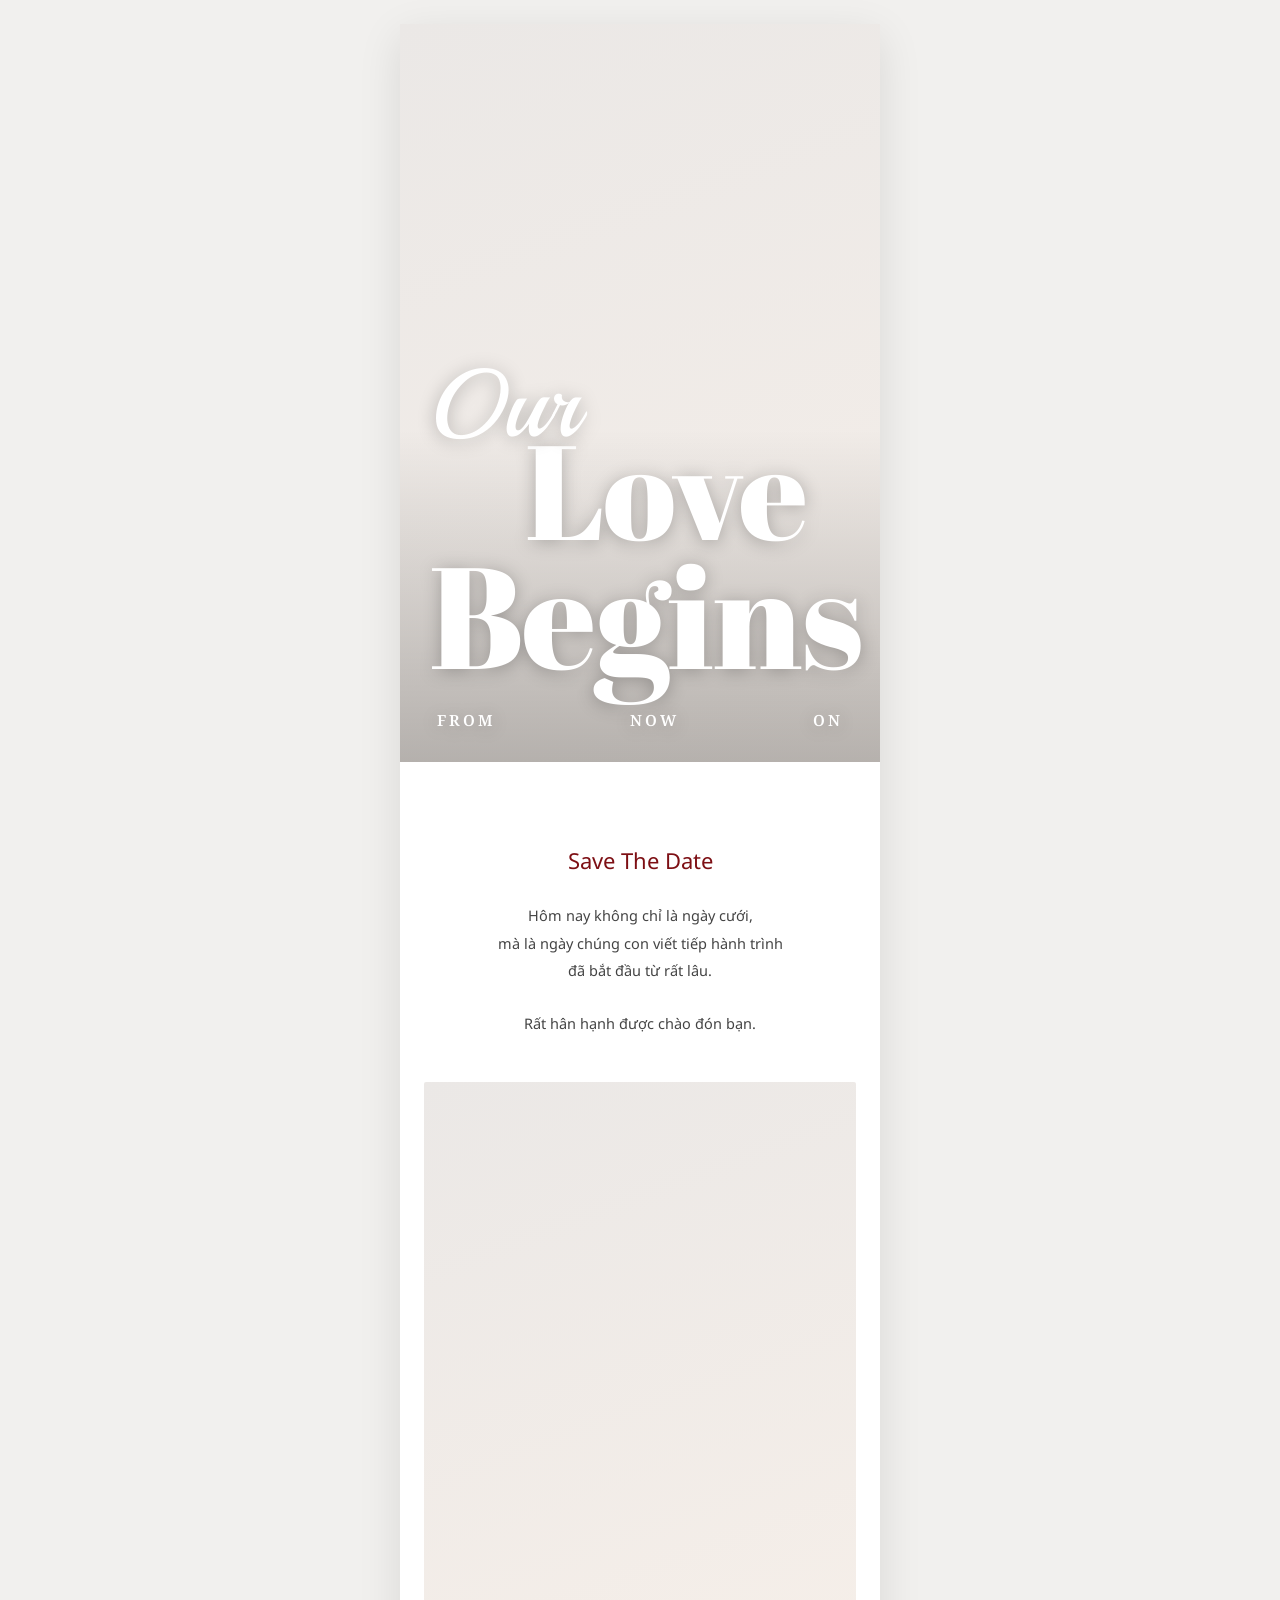
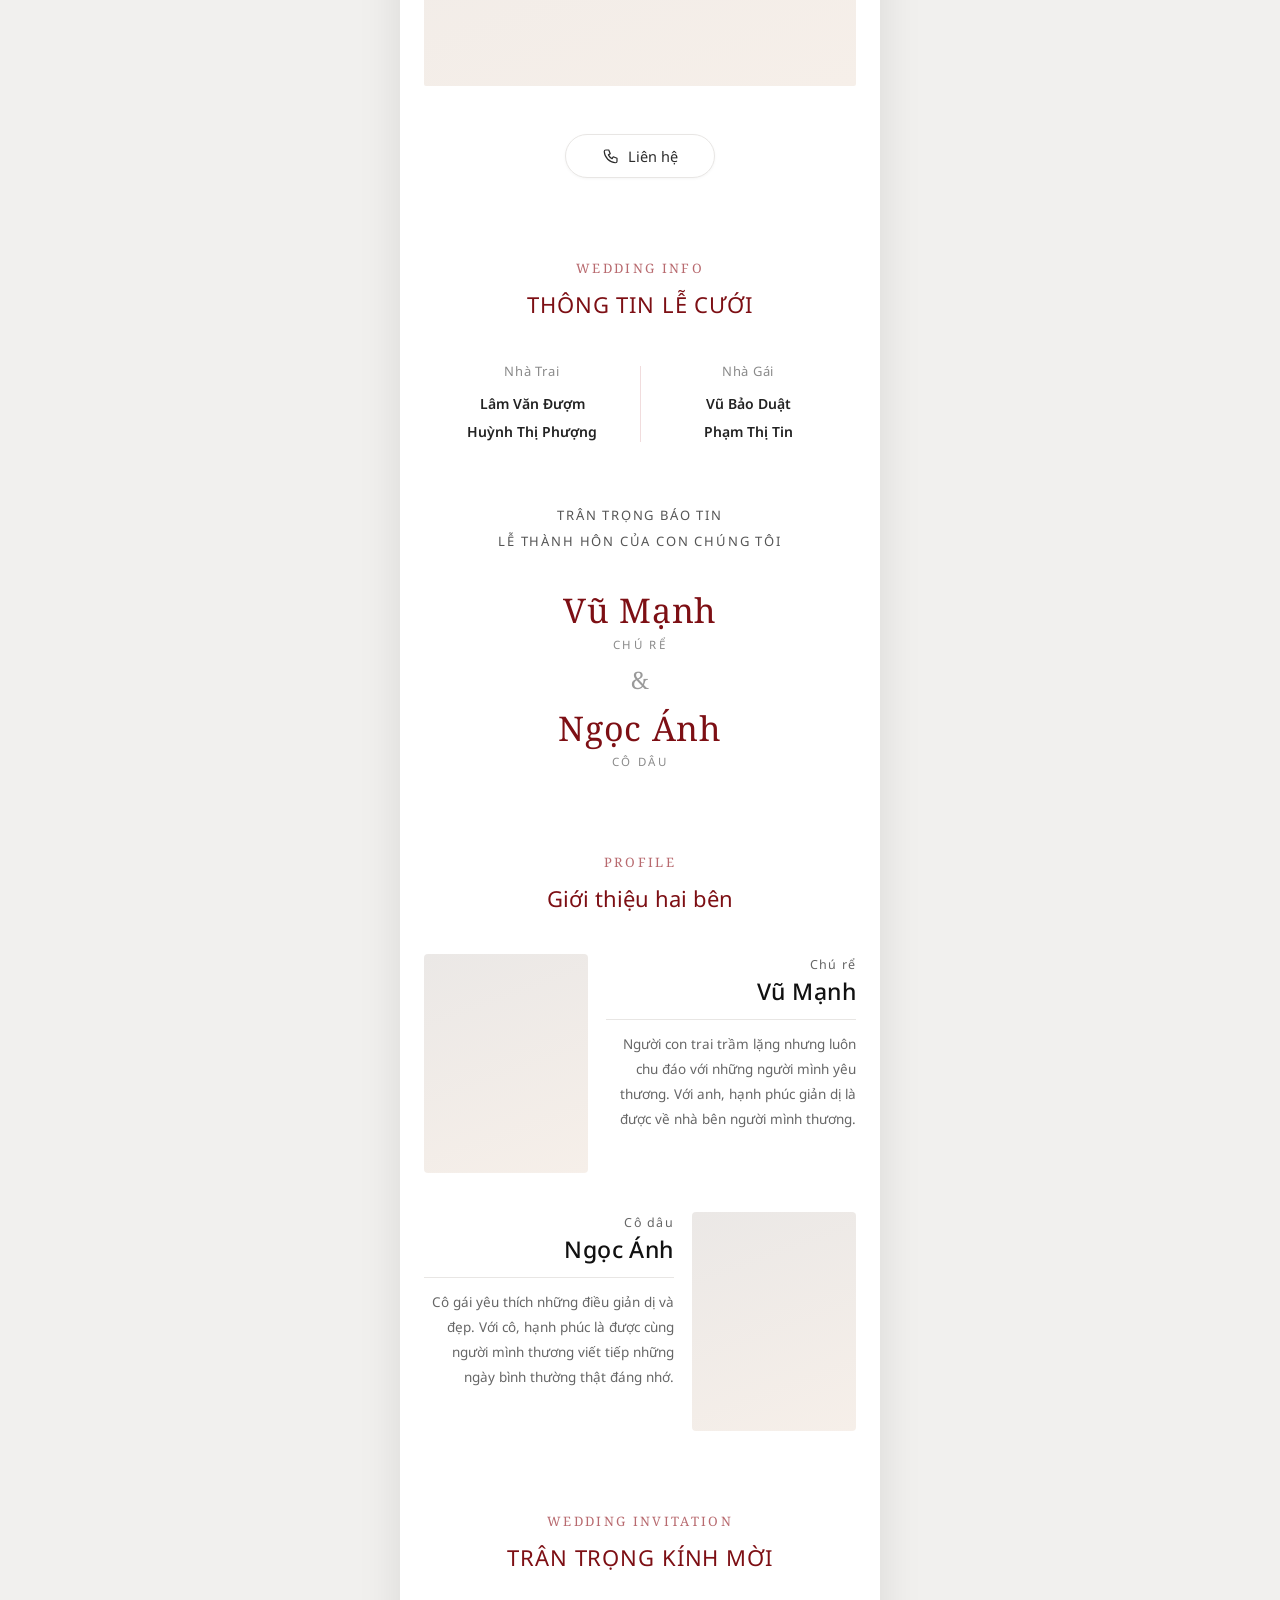
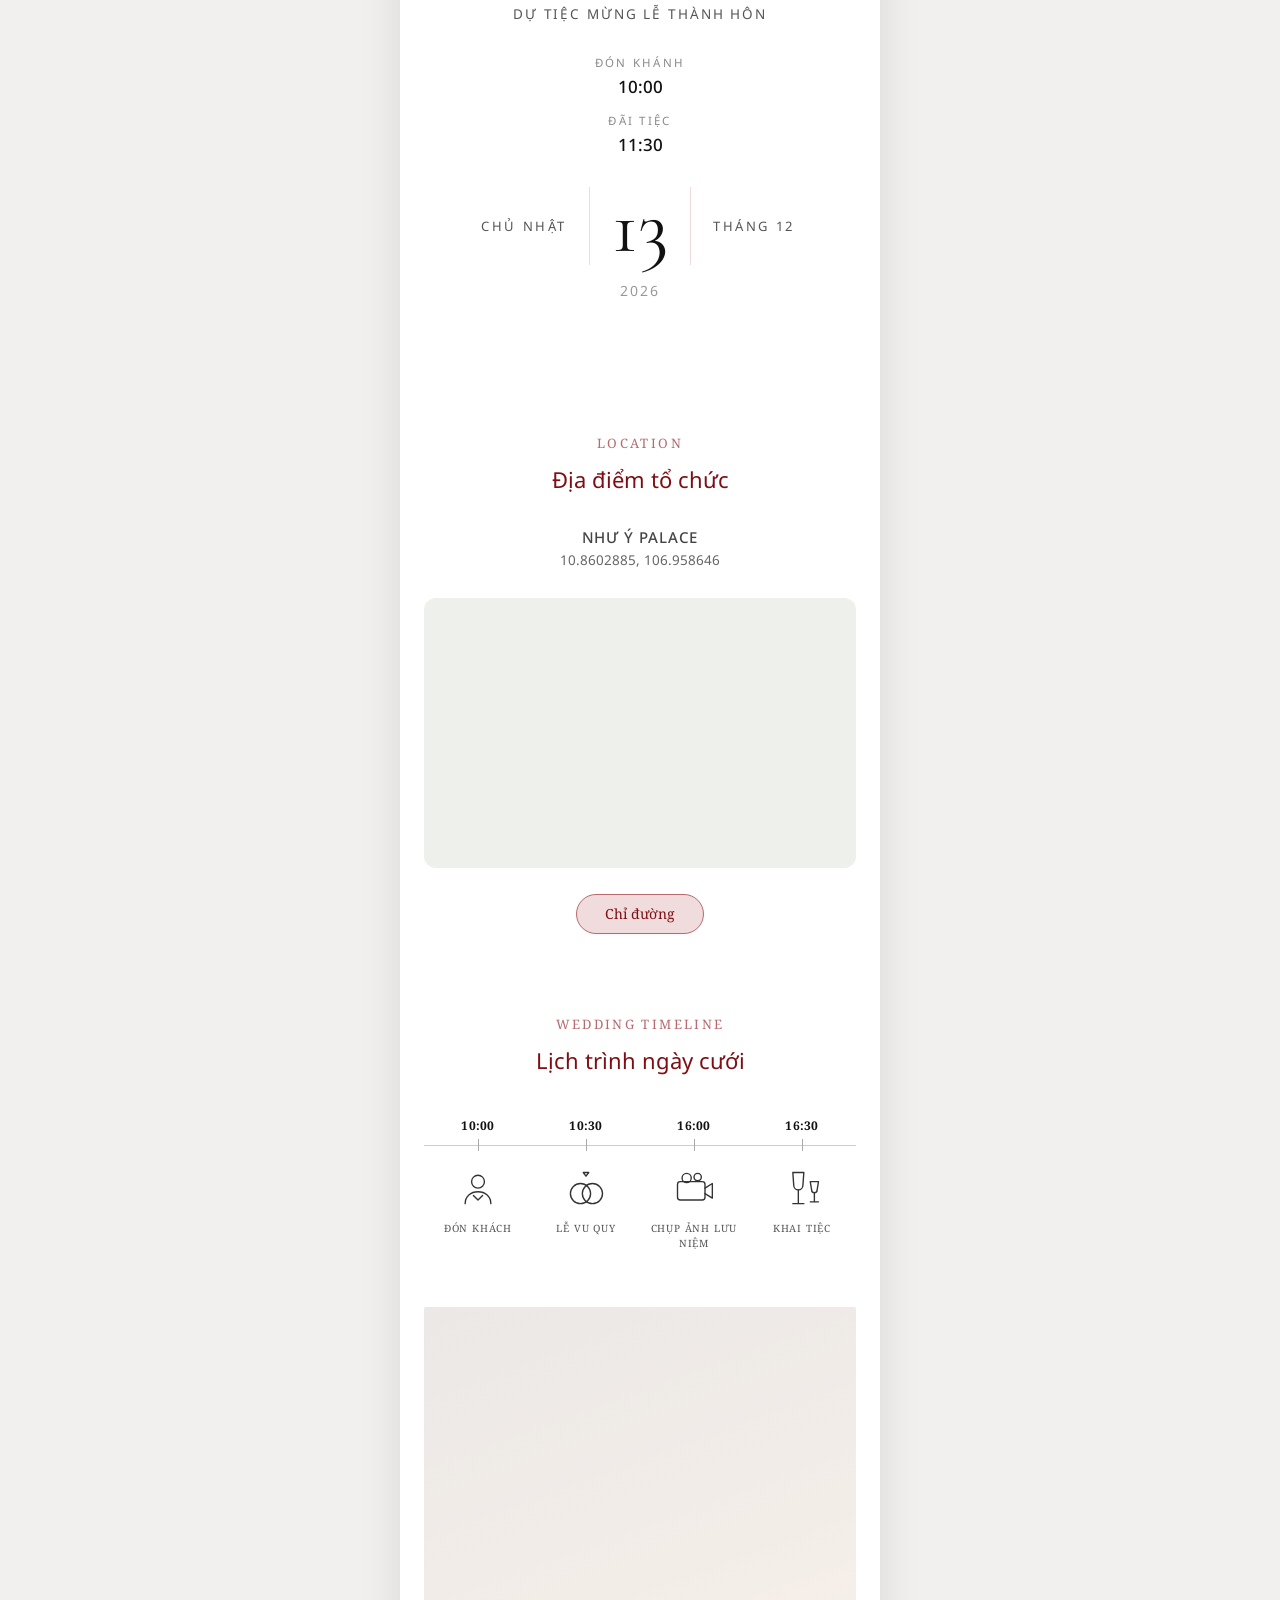
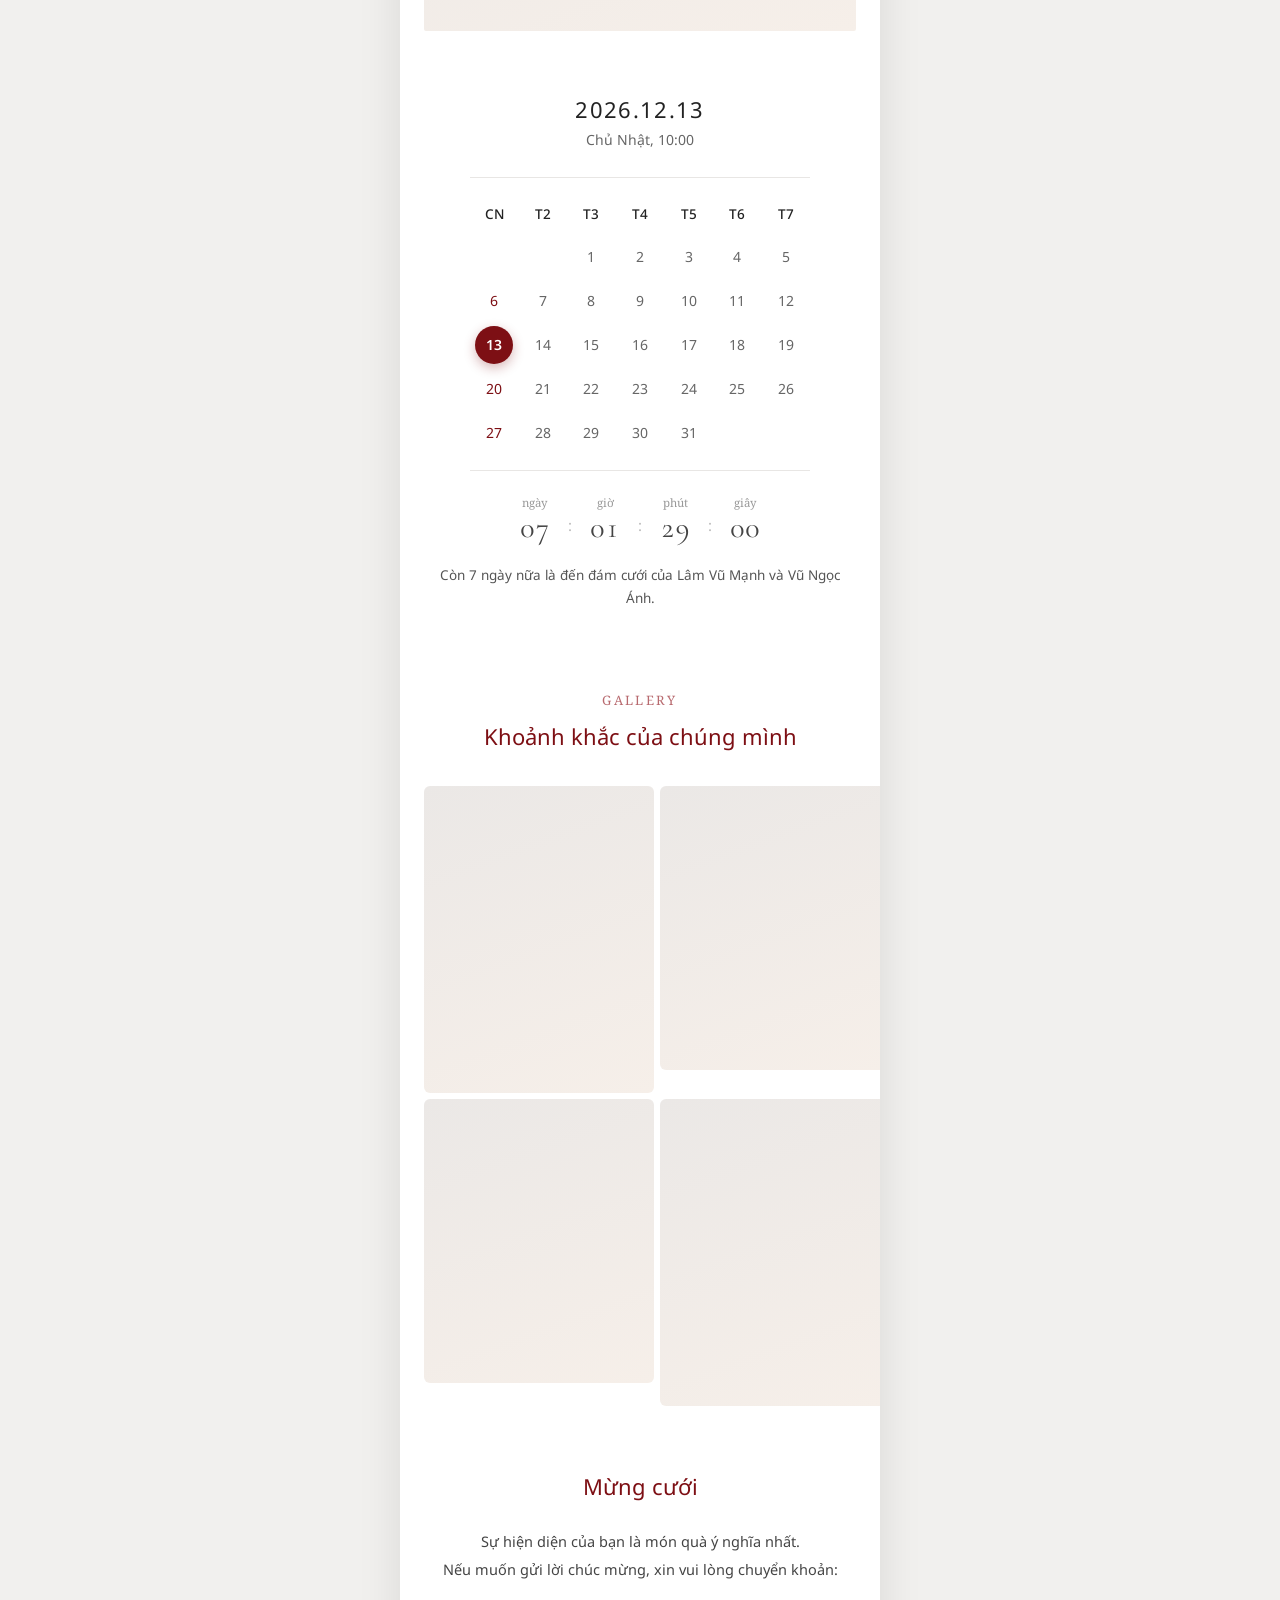
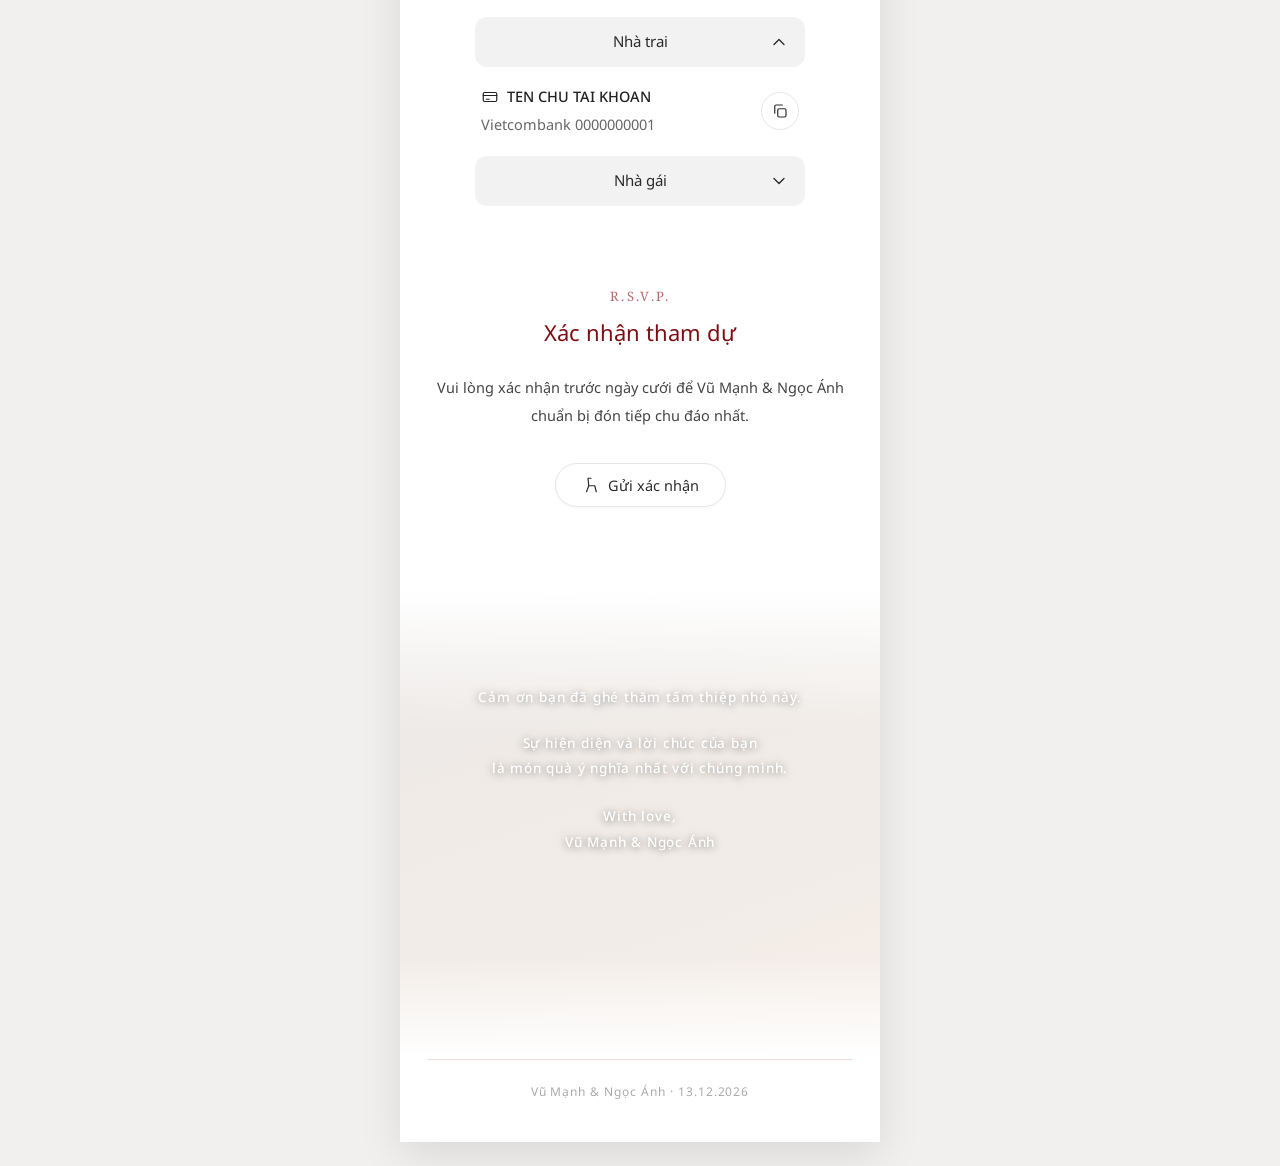
==== index.html @ 031f4011 "." ====
<!doctype html>
<html lang="vi">
<head>
<meta charset="utf-8">
<meta name="viewport" content="width=device-width, initial-scale=1, viewport-fit=cover">
<title>Thiệp cưới – Vũ Mạnh & Ngọc Ánh</title>
<meta name="robots" content="noindex, nofollow">
<meta name="theme-color" content="#ffffff">
<script>document.documentElement.classList.add('js')</script>
<link rel="preconnect" href="https://fonts.googleapis.com">
<link rel="preconnect" href="https://fonts.gstatic.com" crossorigin>
<link href="https://fonts.googleapis.com/css2?family=Noto+Sans:wght@300;400;500;600;700&family=Noto+Serif:ital,wght@0,400;0,500;1,400&family=Cormorant+Garamond:wght@400;500;600&family=Abril+Fatface&family=Playball&display=swap" rel="stylesheet">
<link rel="stylesheet" href="/css/style.css">
</head>
<body>

<!-- Icon sprite -->
<svg width="0" height="0" style="position:absolute" aria-hidden="true">
  <defs>
    <symbol id="i-phone" viewBox="0 0 24 24"><path d="M5 4h4l2 5-2.5 1.5a11 11 0 0 0 5 5L15 13l5 2v4a2 2 0 0 1-2 2A16 16 0 0 1 3 6a2 2 0 0 1 2-2z"/></symbol>
    <symbol id="i-mail" viewBox="0 0 24 24"><rect x="3" y="5" width="18" height="14" rx="2"/><path d="m3 7 9 6 9-6"/></symbol>
    <symbol id="i-chev" viewBox="0 0 24 24"><path d="m6 15 6-6 6 6"/></symbol>
    <symbol id="i-close" viewBox="0 0 24 24"><path d="M6 6l12 12M18 6 6 18"/></symbol>
    <symbol id="i-seat" viewBox="0 0 24 24"><path d="M8 3 9 13h8l2 8M9 13l-3 8M12 3H8"/></symbol>
    <symbol id="i-seat-x" viewBox="0 0 24 24"><path d="M8 3 9 13h8l2 8M9 13l-3 8M12 3H8M3 3l18 18"/></symbol>
    <symbol id="i-card" viewBox="0 0 24 24"><rect x="3" y="6" width="18" height="12" rx="2"/><path d="M3 10h18M7 15h4"/></symbol>
    <symbol id="i-copy" viewBox="0 0 24 24"><rect x="9" y="9" width="11" height="11" rx="2"/><path d="M5 15V6a2 2 0 0 1 2-2h8"/></symbol>
    <!-- timeline -->
    <symbol id="t-guest" viewBox="0 0 48 48"><circle cx="24" cy="16" r="7"/><path d="M10 40c0-8 6-13 14-13s14 5 14 13"/><path d="m19 31 5 5 5-5"/></symbol>
    <symbol id="t-rings" viewBox="0 0 48 48"><circle cx="18" cy="29" r="11"/><circle cx="31" cy="29" r="11"/><path d="M24 10l-3-4h6z"/></symbol>
    <symbol id="t-camera" viewBox="0 0 48 48"><rect x="6" y="16" width="30" height="20" rx="3"/><path d="m36 23 8-5v16l-8-5"/><circle cx="16" cy="12" r="5"/><circle cx="28" cy="11" r="4"/></symbol>
    <symbol id="t-glass" viewBox="0 0 48 48"><path d="M14 6h12l-1 14a5 5 0 0 1-10 0z"/><path d="M20 25v14M14 40h12"/><path d="M33 16h9l-1.5 9a3 3 0 0 1-6 0z"/><path d="M37.5 28v10M33 38h9"/></symbol>
  </defs>
</svg>

<main class="card" id="top">

  <!-- 1. HERO: ảnh nền đứng yên (sticky), chữ + nội dung cuộn đè lên -->
  <div class="hero-bg ph" data-cloudinary="hero" role="img" aria-label="Ảnh cưới Vũ Mạnh và Ngọc Ánh"></div>
  <section class="hero-text">
    <h1 class="ob" aria-label="Our Love Begins, from now on">
      <span class="our" aria-hidden="true">Our</span>
      <span class="love" aria-hidden="true">Love</span>
      <span class="begins" aria-hidden="true">Begins</span>
      <span class="fnw" aria-hidden="true"><i>FROM</i><i>NOW</i><i>ON</i></span>
    </h1>
  </section>

  <div class="content">

  <!-- 2. SAVE THE DATE -->
  <section class="sec save">
    <p class="eyebrow" data-reveal>INVITATION</p>
    <h2 class="title" data-reveal style="--d:80ms">Save The Date</h2>
    <p class="lead" data-reveal style="--d:160ms">
      Hôm nay không chỉ là ngày cưới,<br>
      mà là ngày chúng con viết tiếp hành trình<br>đã bắt đầu từ rất lâu.
    </p>
    <p class="lead" data-reveal style="--d:240ms">Rất hân hạnh được chào đón bạn.</p>
    <div class="photo photo-portrait ph" data-cloudinary="story1" data-reveal style="--d:120ms" role="img" aria-label="Ảnh cô dâu chú rể"></div>
    <button class="pill-btn" id="openContact" type="button" data-reveal>
      <svg class="ic"><use href="#i-phone"/></svg>Liên hệ
    </button>
  </section>

  <!-- 3. THÔNG TIN LỄ CƯỚI -->
  <section class="sec info">
    <p class="eyebrow" data-reveal>WEDDING INFO</p>
    <h2 class="title caps" data-reveal style="--d:80ms">Thông tin lễ cưới</h2>

    <div class="families" data-reveal style="--d:120ms">
      <div>
        <h3>Nhà Trai</h3>
        <b>Lâm Văn Đượm</b>
        <b>Huỳnh Thị Phượng</b>
      </div>
      <div>
        <h3>Nhà Gái</h3>
        <b>Vũ Bảo Duật</b>
        <b>Phạm Thị Tin</b>
      </div>
    </div>

    <p class="announce" data-reveal>TRÂN TRỌNG BÁO TIN<br>LỄ THÀNH HÔN CỦA CON CHÚNG TÔI</p>

    <div class="couple-names">
      <p class="cn" data-reveal>Vũ Mạnh</p>
      <p class="role" data-reveal style="--d:60ms">CHÚ RỂ</p>
      <p class="amp" data-reveal style="--d:100ms">&amp;</p>
      <p class="cn" data-reveal style="--d:140ms">Ngọc Ánh</p>
      <p class="role" data-reveal style="--d:200ms">CÔ DÂU</p>
    </div>
  </section>

  <!-- 4. PROFILE -->
  <section class="sec profile">
    <p class="eyebrow" data-reveal>PROFILE</p>
    <h2 class="title" data-reveal style="--d:80ms">Giới thiệu hai bên</h2>

    <article class="person left" data-reveal>
      <div class="ph pf-img" data-cloudinary="story2" role="img" aria-label="Chú rể"></div>
      <div class="pf-text">
        <small>Chú rể</small>
        <h3>Vũ Mạnh</h3>
        <hr>
        <p>Người con trai trầm lặng nhưng luôn chu đáo với những người mình yêu thương. Với anh, hạnh phúc giản dị là được về nhà bên người mình thương.</p>
      </div>
    </article>

    <article class="person right" data-reveal>
      <div class="pf-text">
        <small>Cô dâu</small>
        <h3>Ngọc Ánh</h3>
        <hr>
        <p>Cô gái yêu thích những điều giản dị và đẹp. Với cô, hạnh phúc là được cùng người mình thương viết tiếp những ngày bình thường thật đáng nhớ.</p>
      </div>
      <div class="ph pf-img" data-cloudinary="story3" role="img" aria-label="Cô dâu"></div>
    </article>
  </section>

  <!-- 5. TRÂN TRỌNG KÍNH MỜI -->
  <section class="sec invite">
    <p class="eyebrow" data-reveal>WEDDING INVITATION</p>
    <h2 class="title caps" data-reveal style="--d:80ms">Trân trọng kính mời</h2>
    <p class="sub caps" data-reveal style="--d:120ms">Dự tiệc mừng lễ thành hôn</p>

    <ul class="times" id="times" data-reveal style="--d:160ms"></ul>

    <div class="bigdate" data-reveal style="--d:200ms">
      <span id="bdWeekday">CHỦ NHẬT</span>
      <strong id="bdDay">13</strong>
      <span id="bdMonth">THÁNG 12</span>
    </div>
    <p class="year" id="bdYear" data-reveal>2026</p>
    <p class="lunar" data-reveal>(Tức ngày 5 tháng 11 năm Bính Ngọ)</p>
  </section>

  <!-- 6. ĐỊA ĐIỂM -->
  <section class="sec location">
    <p class="eyebrow" data-reveal>LOCATION</p>
    <h2 class="title" data-reveal style="--d:80ms">Địa điểm tổ chức</h2>
    <p class="venue caps" data-reveal style="--d:120ms">Như Ý Palace</p>
    <p class="addr" data-reveal style="--d:160ms">10.8602885, 106.958646</p>
    <div class="map" data-reveal style="--d:200ms">
      <iframe title="Bản đồ Như Ý Palace" loading="lazy" referrerpolicy="no-referrer-when-downgrade" allowfullscreen
        src="https://www.google.com/maps?q=10.8602885,106.958646&output=embed"></iframe>
    </div>
    <a class="pill-btn rose" data-reveal target="_blank" rel="noopener noreferrer"
       href="https://www.google.com/maps/dir/?api=1&destination=10.8602885,106.958646">Chỉ đường</a>
  </section>

  <!-- 7. LỊCH TRÌNH -->
  <section class="sec timeline">
    <p class="eyebrow" data-reveal>WEDDING TIMELINE</p>
    <h2 class="title" data-reveal style="--d:80ms">Lịch trình ngày cưới</h2>
    <ol class="tl" data-reveal style="--d:140ms">
      <li><b>10:00</b><i></i><svg class="tic"><use href="#t-guest"/></svg><span>ĐÓN KHÁCH</span></li>
      <li><b>10:30</b><i></i><svg class="tic"><use href="#t-rings"/></svg><span>LỄ VU QUY</span></li>
      <li><b>16:00</b><i></i><svg class="tic"><use href="#t-camera"/></svg><span>CHỤP ẢNH LƯU NIỆM</span></li>
      <li><b>16:30</b><i></i><svg class="tic"><use href="#t-glass"/></svg><span>KHAI TIỆC</span></li>
    </ol>
    <div class="photo photo-landscape ph" data-cloudinary="photo" data-reveal style="--d:80ms" role="img" aria-label="Ảnh cưới"></div>
  </section>

  <!-- 8. LỊCH + ĐẾM NGƯỢC -->
  <section class="sec calendar">
    <p class="cal-date" id="calDate" data-reveal>2026.12.13</p>
    <p class="cal-time" id="calTime" data-reveal style="--d:60ms">Chủ nhật, 10:30</p>
    <div class="cal" id="cal" data-reveal style="--d:100ms"></div>
    <div class="cd" id="cd" data-reveal style="--d:140ms">
      <div><small>ngày</small><b>--</b></div><em>:</em>
      <div><small>giờ</small><b>--</b></div><em>:</em>
      <div><small>phút</small><b>--</b></div><em>:</em>
      <div><small>giây</small><b>--</b></div>
    </div>
    <p class="cd-note" id="cdNote" data-reveal></p>
  </section>

  <!-- 9. GALLERY -->
  <section class="sec gallery">
    <p class="eyebrow" data-reveal>GALLERY</p>
    <h2 class="title" data-reveal style="--d:80ms">Khoảnh khắc của chúng mình</h2>
    <div class="grid">
      <div class="ph g" data-cloudinary="album1" data-reveal style="--d:0ms" role="img" aria-label="Ảnh 1"></div>
      <div class="ph g" data-cloudinary="album2" data-reveal style="--d:90ms" role="img" aria-label="Ảnh 2"></div>
      <div class="ph g" data-cloudinary="album3" data-reveal style="--d:0ms" role="img" aria-label="Ảnh 3"></div>
      <div class="ph g" data-cloudinary="album4" data-reveal style="--d:90ms" role="img" aria-label="Ảnh 4"></div>
    </div>
  </section>

  <!-- 10. MỪNG CƯỚI -->
  <section class="sec account">
    <p class="eyebrow" data-reveal>ACCOUNT</p>
    <h2 class="title" data-reveal style="--d:80ms">Mừng cưới</h2>
    <p class="lead" data-reveal style="--d:120ms">Sự hiện diện của bạn là món quà ý nghĩa nhất.<br>Nếu muốn gửi lời chúc mừng, xin vui lòng chuyển khoản:</p>
    <div class="acc-list" id="accList" data-reveal style="--d:160ms"></div>
  </section>

  <!-- 11. RSVP -->
  <section class="sec rsvp">
    <p class="eyebrow" data-reveal>R.S.V.P.</p>
    <h2 class="title" data-reveal style="--d:80ms">Xác nhận tham dự</h2>
    <p class="lead" data-reveal style="--d:120ms">Vui lòng xác nhận trước ngày cưới để Vũ Mạnh &amp; Ngọc Ánh chuẩn bị đón tiếp chu đáo nhất.</p>
    <button class="pill-btn" id="openRsvp" type="button" data-reveal style="--d:160ms">
      <svg class="ic"><use href="#i-seat"/></svg>Gửi xác nhận
    </button>
  </section>

  <!-- 12. CẢM ƠN -->
  <section class="thanks">
    <div class="ph thanks-img" data-cloudinary="thanks" role="img" aria-label="Ảnh cảm ơn"></div>
    <div class="thanks-text" data-reveal>
      <p>Cảm ơn bạn đã ghé thăm tấm thiệp nhỏ này.</p>
      <p>Sự hiện diện và lời chúc của bạn<br>là món quà ý nghĩa nhất với chúng mình.</p>
      <p class="sig">With love,<br>Vũ Mạnh &amp; Ngọc Ánh</p>
    </div>
  </section>

  <footer class="foot">
    <hr>
    <p>Vũ Mạnh &amp; Ngọc Ánh · 13.12.2026</p>
  </footer>
  </div>
</main>

<!-- ============ POPUP LIÊN HỆ ============ -->
<div class="modal" id="contactModal" aria-hidden="true">
  <div class="backdrop" data-close></div>
  <div class="sheet" role="dialog" aria-modal="true" aria-labelledby="contactTitle">
    <header class="sheet-head">
      <h2 id="contactTitle">Liên hệ</h2>
      <button class="x" type="button" data-close aria-label="Đóng"><svg class="ic"><use href="#i-close"/></svg></button>
    </header>
    <div class="sheet-body" id="contactBody"></div>
  </div>
</div>

<!-- ============ POPUP XÁC NHẬN THAM DỰ ============ -->
<div class="modal" id="rsvpModal" aria-hidden="true">
  <div class="backdrop" data-close></div>
  <div class="sheet" role="dialog" aria-modal="true" aria-labelledby="rsvpTitle">
    <header class="sheet-head">
      <h2 id="rsvpTitle">Xác nhận tham dự</h2>
      <button class="x" type="button" data-close aria-label="Đóng"><svg class="ic"><use href="#i-close"/></svg></button>
    </header>
    <div class="sheet-body">
      <form id="rsvpForm" novalidate>
        <p class="hint">Vui lòng xác nhận trước ngày cưới để Vũ Mạnh &amp; Ngọc Ánh chuẩn bị đón tiếp chu đáo nhất.</p>

        <div class="choice" role="radiogroup" aria-label="Bạn có tham dự không">
          <label class="opt"><input type="radio" name="attend" value="yes"><span><svg class="ic"><use href="#i-seat"/></svg>Tham dự được<i class="dot"></i></span></label>
          <label class="opt"><input type="radio" name="attend" value="no"><span><svg class="ic"><use href="#i-seat-x"/></svg>Không thể tham dự<i class="dot"></i></span></label>
        </div>

        <div class="field">
          <label for="fName">Họ tên</label>
          <div class="row">
            <input id="fName" name="name" type="text" placeholder="Nhập họ tên" autocomplete="name" maxlength="60" required>
            <div class="side" role="radiogroup" aria-label="Khách của">
              <label><input type="radio" name="side" value="groom"><i class="dot"></i>Nhà trai</label>
              <label><input type="radio" name="side" value="bride" checked><i class="dot"></i>Nhà gái</label>
            </div>
          </div>
        </div>

        <div class="field">
          <label for="fPhone">Số liên hệ</label>
          <input id="fPhone" name="phone" type="tel" inputmode="tel" placeholder="090-1234-5678" autocomplete="tel" maxlength="20">
        </div>

        <div class="field">
          <label for="fNote">Ghi chú khác</label>
          <textarea id="fNote" name="note" rows="3" placeholder="Nhập nội dung" maxlength="300"></textarea>
        </div>

        <button class="submit" id="rsvpSubmit" type="submit" disabled>Gửi đến cô dâu chú rể</button>
      </form>

      <div class="done" id="rsvpDone" hidden>
        <svg class="ic big"><use href="#i-seat"/></svg>
        <h3>Cảm ơn bạn!</h3>
        <p id="rsvpDoneMsg"></p>
        <button class="pill-btn" type="button" data-close>Đóng</button>
      </div>
    </div>
  </div>
</div>

<div class="toast" id="toast" role="status" aria-live="polite"></div>

<script src="/js/util.js"></script>
<script src="/js/config.js"></script>
<script src="/js/content.js"></script>
<script src="/js/secure-images.js"></script>
<script src="/js/ui.js"></script>
<script src="/js/engine.js"></script>
</body>
</html>
---- css/style.css ----
/* ============ TOKENS ============ */
:root{
  --bg:#fff; --page:#f1f0ee;
  --crimson:#7d0f14;      /* tiêu đề */
  --rose:#b86a6f;         /* eyebrow */
  --rose-soft:#f1dcdd;
  --ink:#2b2b2b; --muted:#8a8a8a; --line:#e8e6e4;
  --f-sans:'Noto Sans',system-ui,sans-serif;
  --f-serif:'Noto Serif',Georgia,serif;
  --f-num:'Cormorant Garamond','Noto Serif',Georgia,serif;
  --ease:cubic-bezier(.2,.7,.2,1);
}
*{box-sizing:border-box;margin:0;padding:0}
html{-webkit-text-size-adjust:100%;scroll-behavior:smooth}
body{background:var(--page);color:var(--ink);font:400 15px/1.7 var(--f-sans);-webkit-font-smoothing:antialiased;overflow-x:clip}
body.lock{overflow:hidden}
button{font:inherit;color:inherit;cursor:pointer}
a{color:inherit}
.card{max-width:480px;margin:0 auto;background:var(--bg);overflow-x:clip;min-height:100vh;position:relative}
@media(min-width:520px){body{padding:24px 0}.card{box-shadow:0 12px 44px rgba(0,0,0,.1);border-radius:4px;min-height:0}}

.ic{width:18px;height:18px;fill:none;stroke:currentColor;stroke-width:1.6;stroke-linecap:round;stroke-linejoin:round;flex:none}

/* ============ HIỆU ỨNG HIỆN LÊN TỪ DƯỚI ============ */
.js [data-reveal]{opacity:0;transform:translate3d(0,44px,0);transition:opacity .9s var(--ease),transform .9s var(--ease);transition-delay:var(--d,0ms);will-change:opacity,transform}
.js [data-reveal].in{opacity:1;transform:none}
@media(prefers-reduced-motion:reduce){.js [data-reveal]{opacity:1;transform:none;transition:none}}

/* ============ ẢNH CLOUDINARY ============ */
.ph{background:linear-gradient(160deg,#ebe8e6,#f6efe9);background-size:cover;background-position:center;background-repeat:no-repeat;position:relative}
.ph.loaded{animation:imgIn .9s ease both}
@keyframes imgIn{from{opacity:.0}to{opacity:1}}

/* ============ KIỂU CHỮ CHUNG ============ */
.sec{padding:84px 24px 0;text-align:center}
.eyebrow{font:400 13px/1 var(--f-serif);letter-spacing:.18em;color:var(--rose);text-transform:uppercase}
.title{font:400 22px/1.4 var(--f-sans);color:var(--crimson);margin-top:14px}
.caps{text-transform:uppercase;letter-spacing:.04em}
.lead{margin-top:26px;font-size:14.5px;line-height:1.9;color:#444}
.sub{margin-top:30px;font-size:13.5px;letter-spacing:.14em;color:#555}

.pill-btn{display:inline-flex;align-items:center;justify-content:center;gap:8px;min-width:150px;height:44px;padding:0 26px;margin-top:34px;border:1px solid var(--line);border-radius:999px;background:#fff;box-shadow:0 1px 3px rgba(0,0,0,.04);font-size:14.5px;text-decoration:none;transition:transform .25s,box-shadow .25s,background .25s}
.pill-btn:hover{transform:translateY(-1px);box-shadow:0 6px 16px rgba(0,0,0,.08)}
.pill-btn:focus-visible,.x:focus-visible,.acc-head:focus-visible,.submit:focus-visible{outline:2px solid var(--crimson);outline-offset:2px}
.pill-btn.rose{background:var(--rose-soft);border-color:var(--rose);color:var(--crimson);font-family:var(--f-serif);font-size:14px;height:40px;min-width:0;padding:0 28px}
.js .pill-btn[data-reveal].in{transition:opacity .9s var(--ease),transform .9s var(--ease),box-shadow .25s}

/* ============ 1. HERO (ảnh đứng yên, chữ và nội dung đi lên đè lên ảnh) ============ */
.hero-bg{position:sticky;top:0;height:100vh;height:100svh;margin-bottom:-100vh;margin-bottom:-100svh;z-index:0;transform-origin:50% 40%;will-change:transform}
.hero-bg::after{content:"";position:absolute;inset:0;background:linear-gradient(rgba(0,0,0,0) 45%,rgba(0,0,0,.38) 100%);pointer-events:none}
.hero-text{position:relative;z-index:1;height:82vh;height:82svh;min-height:420px;display:flex;align-items:flex-end;padding:0 6% 7%}
.ob{--w:min(100vw,480px);font-weight:400;color:#fff;text-shadow:0 2px 18px rgba(0,0,0,.25);width:100%;position:relative;line-height:.8}
.ob span{display:block;opacity:0;transform:translateY(46px);animation:obUp 1.1s var(--ease) forwards}
.ob .our{font:400 calc(var(--w)*.2)/1 'Playball','Italianno',cursive;position:relative;z-index:1;margin-bottom:calc(var(--w)*-.05);animation-delay:.2s}
.ob .love{font:400 calc(var(--w)*.28)/.9 'Abril Fatface','Playfair Display',serif;margin-left:calc(var(--w)*.2);letter-spacing:-.01em;animation-delay:.4s}
.ob .begins{font:400 calc(var(--w)*.3)/.9 'Abril Fatface','Playfair Display',serif;letter-spacing:-.01em;animation-delay:.6s}
.ob .fnw{display:flex;justify-content:space-between;margin-top:calc(var(--w)*.07);font:400 calc(var(--w)*.032)/1 'Noto Serif',Georgia,serif;letter-spacing:.2em;font-weight:600;animation-delay:.9s;padding:0 2%}
.ob .fnw i{font-style:normal}
@keyframes obUp{to{opacity:1;transform:none}}
.content{position:relative;z-index:2;background:var(--bg)}
@media(prefers-reduced-motion:reduce){.ob span{opacity:1;transform:none;animation:none}}

/* ============ 2. SAVE THE DATE ============ */
.save{padding-top:56px}
.photo{width:100%;margin-top:44px;border-radius:2px}
.photo-portrait{aspect-ratio:386/540}
.photo-landscape{aspect-ratio:4/3;margin-top:56px}
.save .pill-btn{margin-top:48px}

/* ============ 3. THÔNG TIN ============ */
.families{display:grid;grid-template-columns:1fr 1fr;margin-top:42px;position:relative}
.families::before{content:"";position:absolute;left:50%;top:4px;bottom:4px;width:1px;background:var(--rose-soft)}
.families h3{font:400 13px/1.4 var(--f-sans);color:var(--muted);letter-spacing:.06em;margin-bottom:10px}
.families b{display:block;font:600 14px/2 var(--f-sans);color:#222}
.announce{margin-top:56px;font-size:13px;line-height:2;letter-spacing:.14em;color:#555}
.couple-names{margin-top:34px}
.cn{font:400 34px/1.3 var(--f-serif);color:var(--crimson);letter-spacing:.02em}
.role{font-size:11.5px;letter-spacing:.2em;color:var(--muted);margin-top:2px}
.amp{font:400 24px/1 var(--f-serif);color:#9a9a9a;margin:14px 0}
.couple-names .cn+.role+.amp+.cn{margin-top:0}

/* ============ 4. PROFILE ============ */
.profile{padding-bottom:0}
.person{display:flex;gap:18px;align-items:flex-start;margin-top:40px;text-align:right}
.person.left{text-align:right}
.person.right{text-align:right}
.pf-img{width:38%;aspect-ratio:3/4;border-radius:4px;flex:none}
.pf-text{flex:1;min-width:0}
.pf-text small{display:block;font-size:12.5px;letter-spacing:.1em;color:#666}
.pf-text h3{font:500 23px/1.3 var(--f-sans);letter-spacing:.02em;color:#111;margin-top:2px}
.pf-text hr{border:0;height:1px;background:var(--line);margin:12px 0}
.pf-text p{font-size:13.5px;line-height:1.85;color:#666}

/* ============ 5. KÍNH MỜI ============ */
.times{list-style:none;margin-top:30px}
.times li{font:500 17px/1.8 var(--f-sans);color:#111}
.times li span{display:block;font-size:11.5px;font-weight:400;letter-spacing:.2em;color:var(--muted);text-transform:uppercase;line-height:1.2;margin-bottom:2px}
.times li+li{margin-top:12px}
.bigdate{display:flex;align-items:center;justify-content:center;gap:22px;margin-top:26px}
.bigdate span{font-size:13px;letter-spacing:.2em;color:#555;flex:1}
.bigdate span:first-child{text-align:right}
.bigdate span:last-child{text-align:left}
.bigdate strong{font:400 78px/1 var(--f-num);color:#111;padding:0 22px;border-left:1px solid var(--rose-soft);border-right:1px solid var(--rose-soft)}
.year{margin-top:14px;font-size:14px;letter-spacing:.14em;color:#999}
.lunar{margin-top:30px;font:italic 400 13px/1.6 var(--f-serif);color:#999}

/* ============ 6. ĐỊA ĐIỂM ============ */
.venue{margin-top:30px;font:500 15px/1.6 var(--f-sans);color:#444;letter-spacing:.06em}
.addr{font-size:13.5px;color:#666}
.map{margin-top:26px;border-radius:12px;overflow:hidden;background:#eef0ec;aspect-ratio:16/10}
.map iframe{width:100%;height:100%;border:0;display:block}
.location .pill-btn{margin-top:26px}

/* ============ 7. LỊCH TRÌNH ============ */
.tl{list-style:none;display:grid;grid-template-columns:repeat(4,1fr);margin-top:44px;position:relative}
.tl::before{content:"";position:absolute;left:0;right:0;top:25px;height:1px;background:#ccc}
.tl li{position:relative;display:flex;flex-direction:column;align-items:center;padding:0 2px}
.tl b{font:700 12px/1 var(--f-serif);color:#111;letter-spacing:.02em;background:#fff;padding:0 4px;position:relative;z-index:1}
.tl i{display:block;width:1px;height:12px;background:#aaa;margin-top:7px;position:relative;z-index:1}
.tic{width:44px;height:44px;margin-top:16px;fill:none;stroke:#333;stroke-width:1.5;stroke-linecap:round;stroke-linejoin:round}
.tl span{margin-top:10px;font:400 10px/1.5 var(--f-serif);letter-spacing:.08em;color:#555;text-align:center}

/* ============ 8. LỊCH + ĐẾM NGƯỢC ============ */
.calendar{padding-top:64px}
.cal-date{font:400 22px/1.3 var(--f-sans);letter-spacing:.06em;color:#222}
.cal-time{font-size:14px;color:#666;margin-top:4px}
.cal{margin:26px auto 0;max-width:340px;padding:18px 0;border-top:1px solid var(--line);border-bottom:1px solid var(--line)}
.cal-grid{display:grid;grid-template-columns:repeat(7,1fr);row-gap:6px;justify-items:center}
.cal-grid .h{font-size:13.5px;font-weight:500;height:36px;display:flex;align-items:center;color:#222}
.cal-grid .d{width:38px;height:38px;display:flex;align-items:center;justify-content:center;font-size:14px;color:#666;border-radius:50%}
.cal-grid .sun{color:var(--crimson)}
.cal-grid .on{background:var(--crimson);color:#fff;font-weight:600;box-shadow:0 4px 12px rgba(125,15,20,.3);animation:pulse 2.4s ease-in-out infinite}
@keyframes pulse{50%{box-shadow:0 4px 18px rgba(125,15,20,.5)}}
.cd{display:flex;justify-content:center;align-items:flex-end;gap:10px;margin-top:24px}
.cd div{display:flex;flex-direction:column;align-items:center;min-width:46px}
.cd small{font:400 11.5px/1.4 var(--f-serif);color:#999}
.cd b{font:400 30px/1.1 var(--f-num);color:#444;font-variant-numeric:tabular-nums}
.cd em{font-style:normal;color:#bbb;padding-bottom:6px}
.cd-note{margin-top:20px;font-size:13.5px;color:#555}

/* ============ 9. GALLERY ============ */
.grid{display:grid;grid-template-columns:1fr 1fr;gap:6px;margin-top:34px}
.g{aspect-ratio:3/4;border-radius:6px}
.g:nth-child(2),.g:nth-child(3){aspect-ratio:3/3.7}

/* ============ 10. MỪNG CƯỚI ============ */
.acc-list{max-width:330px;margin:34px auto 0;text-align:left}
.acc+.acc{margin-top:10px}
.acc-head{width:100%;display:flex;align-items:center;justify-content:center;position:relative;height:50px;border:0;border-radius:12px;background:#f2f2f2;font-size:15px}
.acc-head .ic{position:absolute;right:16px;width:20px;height:20px;transition:transform .35s var(--ease);transform:rotate(180deg)}
.acc.open .acc-head .ic{transform:none}
.acc-body{display:grid;grid-template-rows:0fr;transition:grid-template-rows .4s var(--ease)}
.acc.open .acc-body{grid-template-rows:1fr}
.acc-body>div{overflow:hidden}
.acc-info{padding:16px 6px 8px;font-size:14.5px;line-height:1.9;display:flex;align-items:center;justify-content:space-between;gap:12px}
.acc-info b{display:flex;align-items:center;gap:8px;font-weight:500;color:#222}
.acc-info span{color:#666}
.copy{border:1px solid var(--line);background:#fff;border-radius:999px;width:38px;height:38px;display:grid;place-items:center;flex:none}
.copy:hover{background:#faf6f6}

/* ============ 11. RSVP ============ */
.rsvp{padding-bottom:84px}

/* ============ 12. CẢM ƠN ============ */
.thanks{position:relative;margin:0;aspect-ratio:4/3.9}
.thanks-img{position:absolute;inset:0;border-radius:0}
.thanks::before,.thanks::after{content:"";position:absolute;left:0;right:0;z-index:1;pointer-events:none}
.thanks::before{top:0;height:30%;background:linear-gradient(#fff,rgba(255,255,255,0))}
.thanks::after{bottom:0;height:22%;background:linear-gradient(rgba(255,255,255,0),#fff)}
.thanks-text{position:absolute;left:0;right:0;top:20%;z-index:2;padding:0 24px;text-align:center;color:#fff;text-shadow:0 1px 8px rgba(0,0,0,.55);font:500 13.5px/1.9 var(--f-sans);letter-spacing:.06em}
.thanks-text p+p{margin-top:20px}
.thanks-text .sig{margin-top:22px}
.foot{padding:0 28px 40px;text-align:center}
.foot hr{border:0;height:1px;background:var(--rose-soft);margin-bottom:22px}
.foot p{font-size:12px;color:#aaa;letter-spacing:.08em}

/* ============ POPUP (bottom sheet) ============ */
.modal{position:fixed;inset:0;z-index:100;visibility:hidden;pointer-events:none;transition:visibility 0s .4s}
.modal.open{visibility:visible;pointer-events:auto;transition:none}
.backdrop{position:absolute;inset:0;background:rgba(20,16,16,.45);backdrop-filter:blur(3px);opacity:0;transition:opacity .4s ease}
.modal.open .backdrop{opacity:1}
.sheet{position:absolute;left:50%;bottom:0;width:min(100%,480px);max-height:92dvh;display:flex;flex-direction:column;background:#fff;border-radius:20px 20px 0 0;box-shadow:0 -10px 40px rgba(0,0,0,.18);transform:translate(-50%,100%);transition:transform .5s var(--ease)}
.modal.open .sheet{transform:translate(-50%,0)}
@media(min-width:520px){.sheet{bottom:50%;border-radius:20px;max-height:86dvh;transform:translate(-50%,calc(50% + 100vh))}.modal.open .sheet{transform:translate(-50%,50%)}}
.sheet-head{display:flex;align-items:center;justify-content:center;position:relative;padding:20px 56px 14px}
.sheet-head::before{content:"";position:absolute;top:8px;left:50%;width:38px;height:4px;border-radius:2px;background:#ddd;transform:translateX(-50%)}
.sheet-head h2{font:500 18px/1.4 var(--f-sans)}
.x{position:absolute;right:14px;top:16px;width:36px;height:36px;border:0;background:none;border-radius:50%;display:grid;place-items:center}
.x:hover{background:#f3f3f3}
.sheet-body{overflow-y:auto;padding:4px 22px 28px;overscroll-behavior:contain;padding-bottom:calc(28px + env(safe-area-inset-bottom))}

/* Liên hệ */
.ct-group h3{font:500 14.5px/1.4 var(--f-sans);padding:16px 0 10px;border-bottom:1px solid var(--line)}
.ct{display:flex;align-items:center;gap:14px;padding:14px 0}
.ct .r{width:46px;font-size:12.5px;color:#999}
.ct .n{flex:1;min-width:0}
.ct .n b{display:block;font:500 15px/1.4 var(--f-sans);color:#111}
.ct .n span{font-size:13px;color:#777;letter-spacing:.02em}
.ct .btns{display:flex;gap:8px}
.ct a{width:54px;height:40px;display:grid;place-items:center;border:1px solid var(--line);border-radius:999px;text-decoration:none;color:#666;transition:background .2s}
.ct a:hover{background:#faf6f6}

/* Form RSVP */
.hint{font-size:13.5px;color:#888;text-align:center;line-height:1.7;margin:2px 0 18px}
.choice{display:grid;grid-template-columns:1fr 1fr;gap:10px}
.opt input,.side input{position:absolute;opacity:0;pointer-events:none}
.opt span{display:flex;align-items:center;gap:8px;min-height:52px;padding:8px 12px;border:1px solid var(--line);border-radius:10px;font-size:14.5px;position:relative;transition:border-color .2s,background .2s;cursor:pointer}
.opt span .dot{margin-left:auto}
.dot{width:20px;height:20px;border-radius:50%;border:1px solid #bbb;display:inline-block;flex:none;position:relative;transition:all .2s;margin-right:0}
.opt input:checked+span{border-color:var(--crimson);background:#fcf6f6}
.opt input:checked+span .dot,.side input:checked+.dot{background:var(--crimson);border-color:var(--crimson)}
.opt input:checked+span .dot::after,.side input:checked+.dot::after{content:"";position:absolute;left:50%;top:50%;width:6px;height:10px;border:solid #fff;border-width:0 2px 2px 0;transform:translate(-50%,-62%) rotate(45deg)}
.opt input:focus-visible+span,.side input:focus-visible+.dot{outline:2px solid var(--crimson);outline-offset:2px}
.field{margin-top:22px}
.field label[for]{display:block;font-size:12.5px;font-weight:500;color:#333;margin-bottom:4px}
.field input[type=text],.field input[type=tel],.field textarea{width:100%;border:0;border-bottom:1px solid #ccc;border-radius:0;background:none;padding:10px 0;font:400 15px/1.5 var(--f-sans);color:#111;outline:none;transition:border-color .2s}
.field textarea{resize:none;min-height:84px}
.field input:focus,.field textarea:focus{border-bottom-color:var(--crimson)}
.field ::placeholder{color:#c2c2c2}
.field .row{display:flex;align-items:flex-end;gap:12px}
.field .row input{flex:1;min-width:0}
.side{display:flex;gap:12px;padding-bottom:8px}
.side label{display:flex;align-items:center;gap:6px;font-size:13.5px;white-space:nowrap;cursor:pointer;position:relative}
.side .dot{width:16px;height:16px}
.side input:checked+.dot::after{width:4px;height:8px;border-width:0 1.6px 1.6px 0}
.submit{width:100%;height:50px;margin-top:30px;border:0;border-radius:10px;background:var(--crimson);color:#fff;font-size:15px;font-weight:500;transition:opacity .25s,transform .2s}
.submit:disabled{background:#f1f1f1;color:#c4c4c4;cursor:not-allowed}
.submit:not(:disabled):hover{transform:translateY(-1px)}
.field.err input{border-bottom-color:#c0392b}
.done{text-align:center;padding:30px 0 6px}
.done .big{width:44px;height:44px;color:var(--crimson)}
.done h3{font:500 20px/1.4 var(--f-sans);margin-top:12px;color:var(--crimson)}
.done p{margin-top:8px;color:#666;font-size:14.5px;line-height:1.8}

/* Toast */
.toast{position:fixed;left:50%;bottom:28px;transform:translate(-50%,20px);background:rgba(30,30,30,.9);color:#fff;font-size:13.5px;padding:10px 18px;border-radius:999px;opacity:0;pointer-events:none;transition:all .35s var(--ease);z-index:200}
.toast.show{opacity:1;transform:translate(-50%,0)}
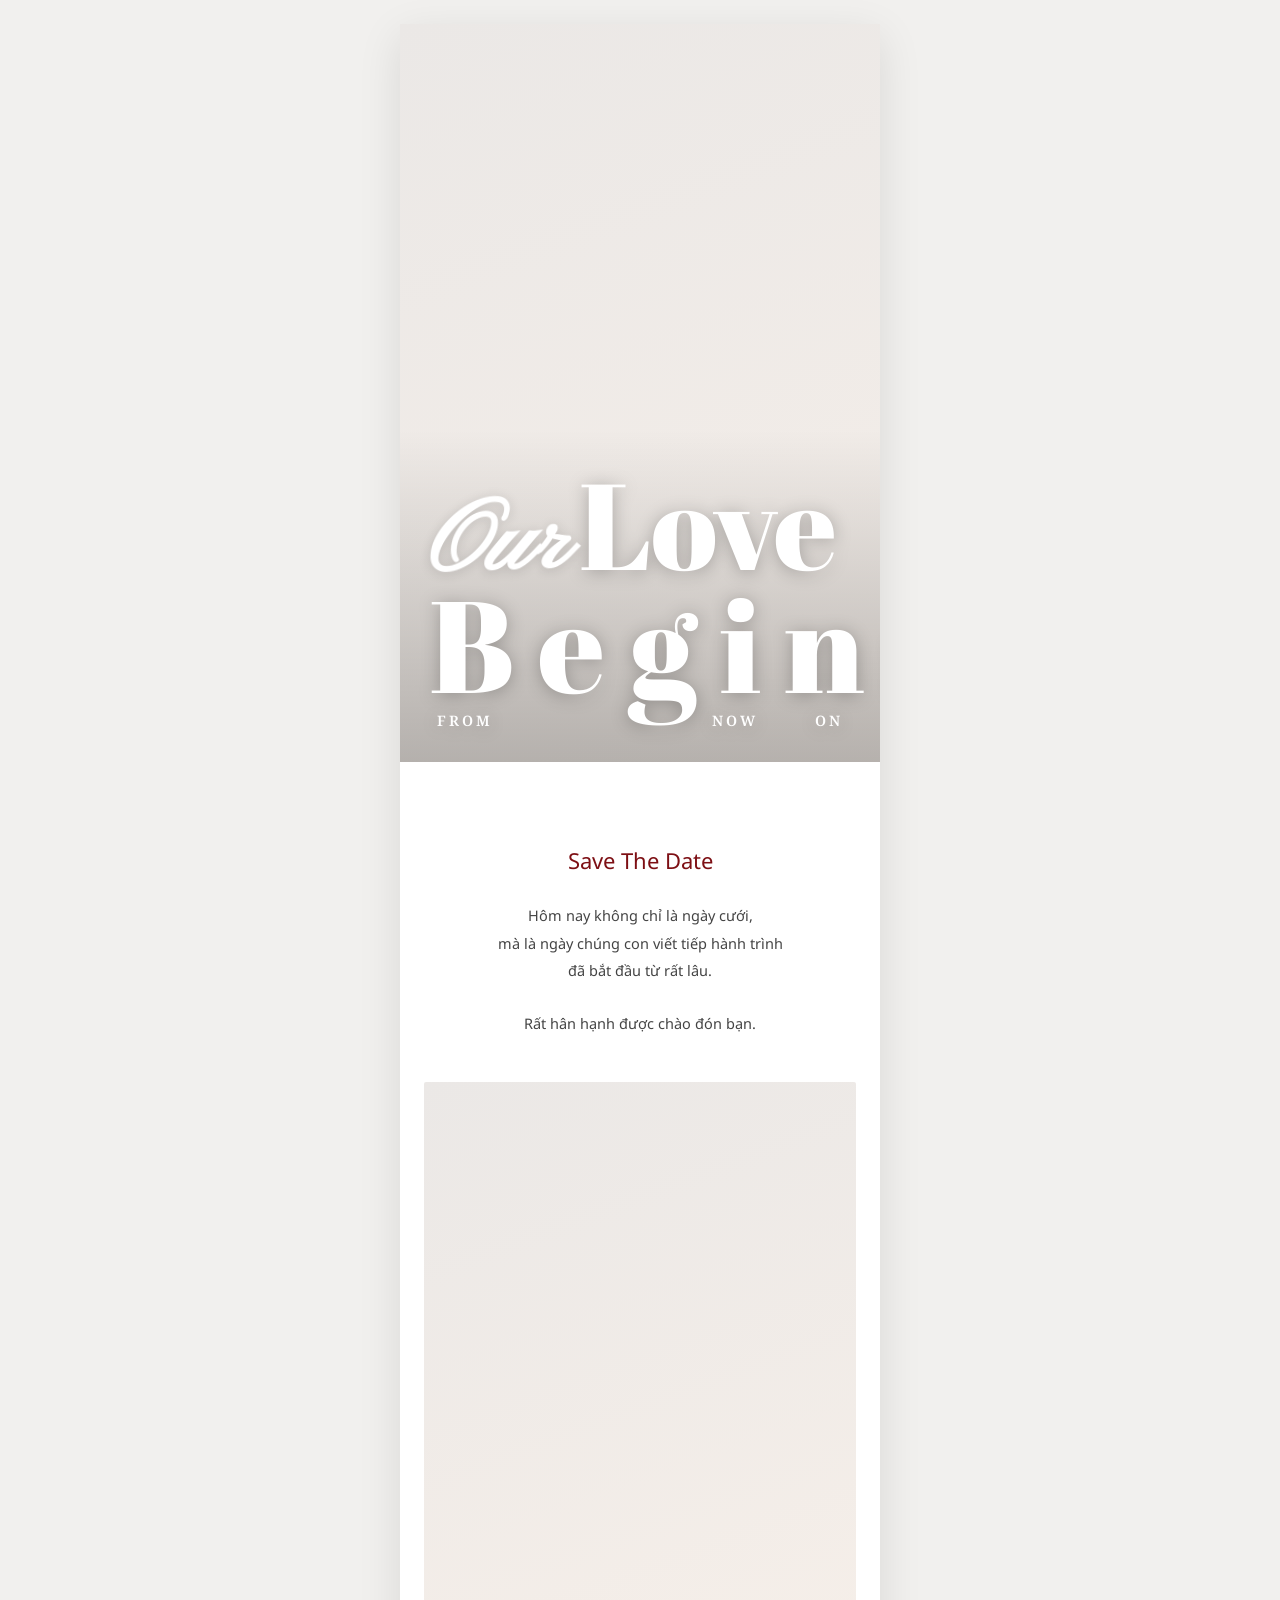
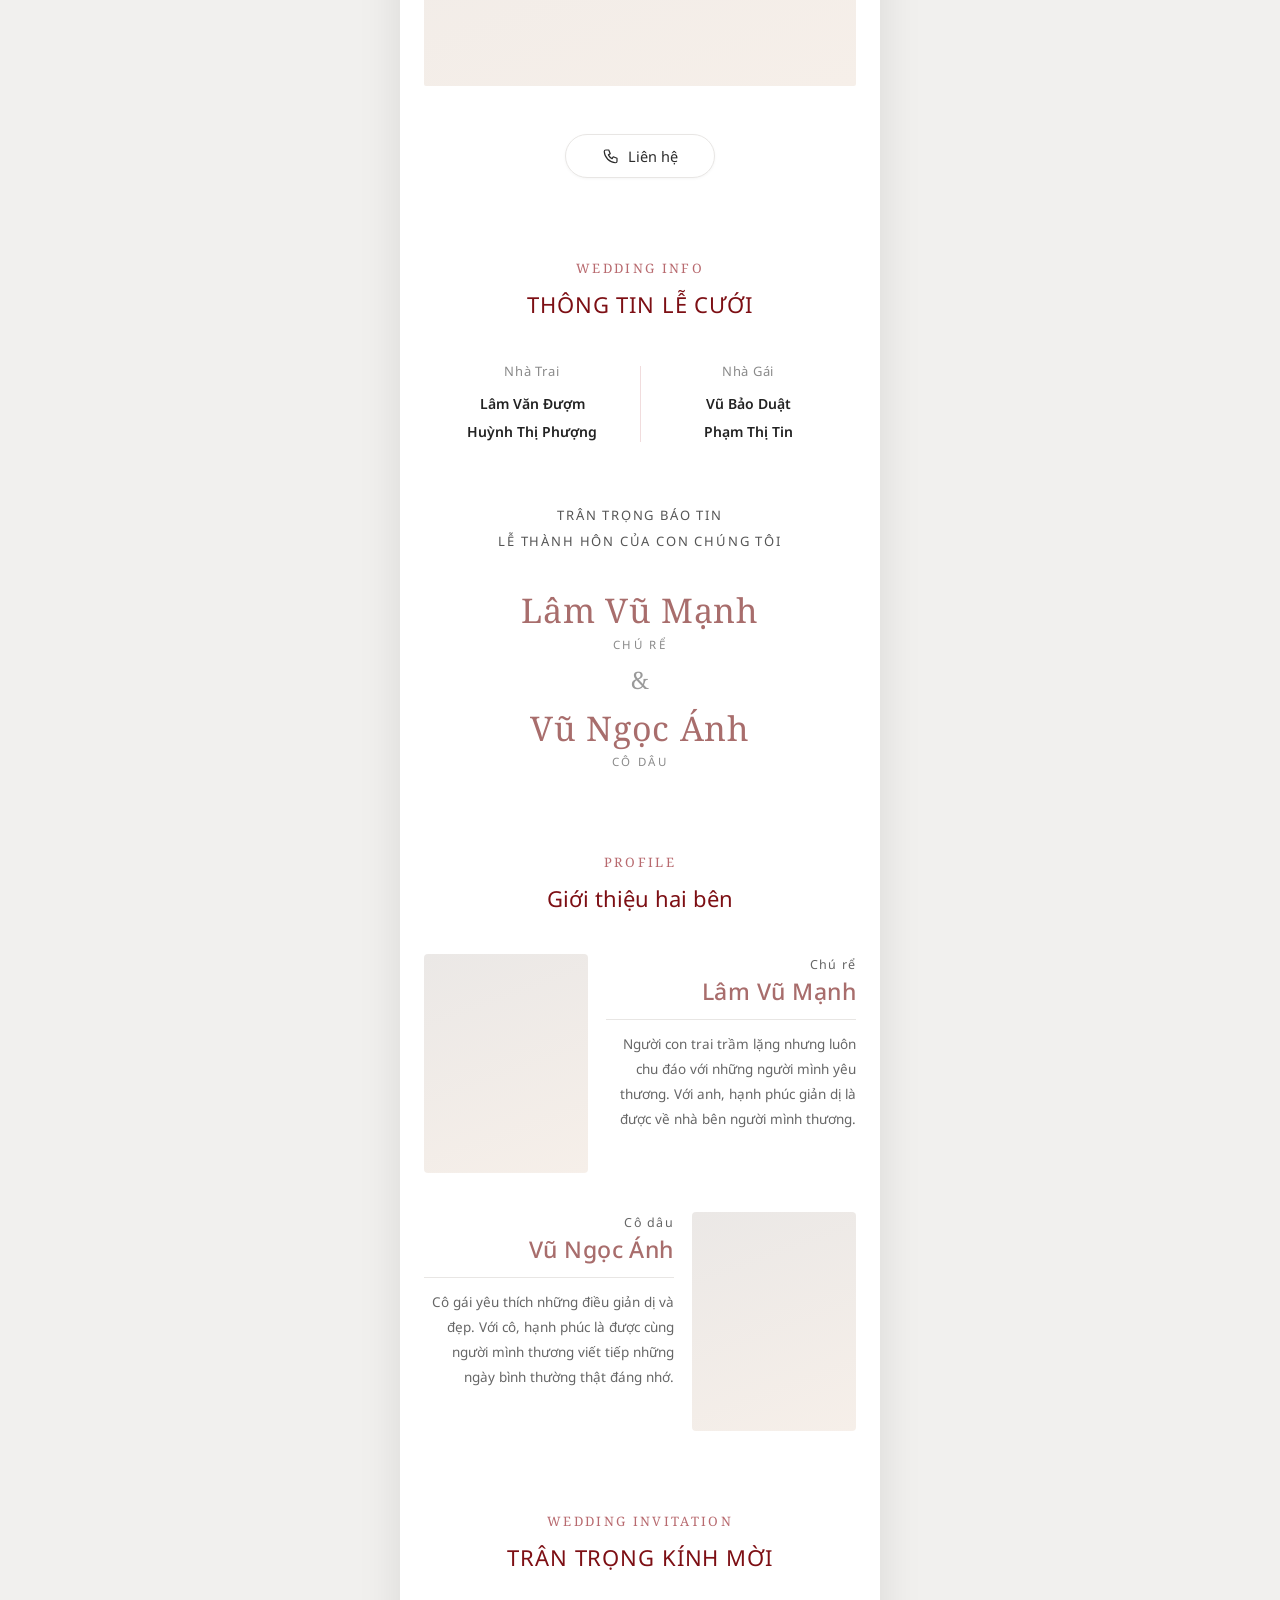
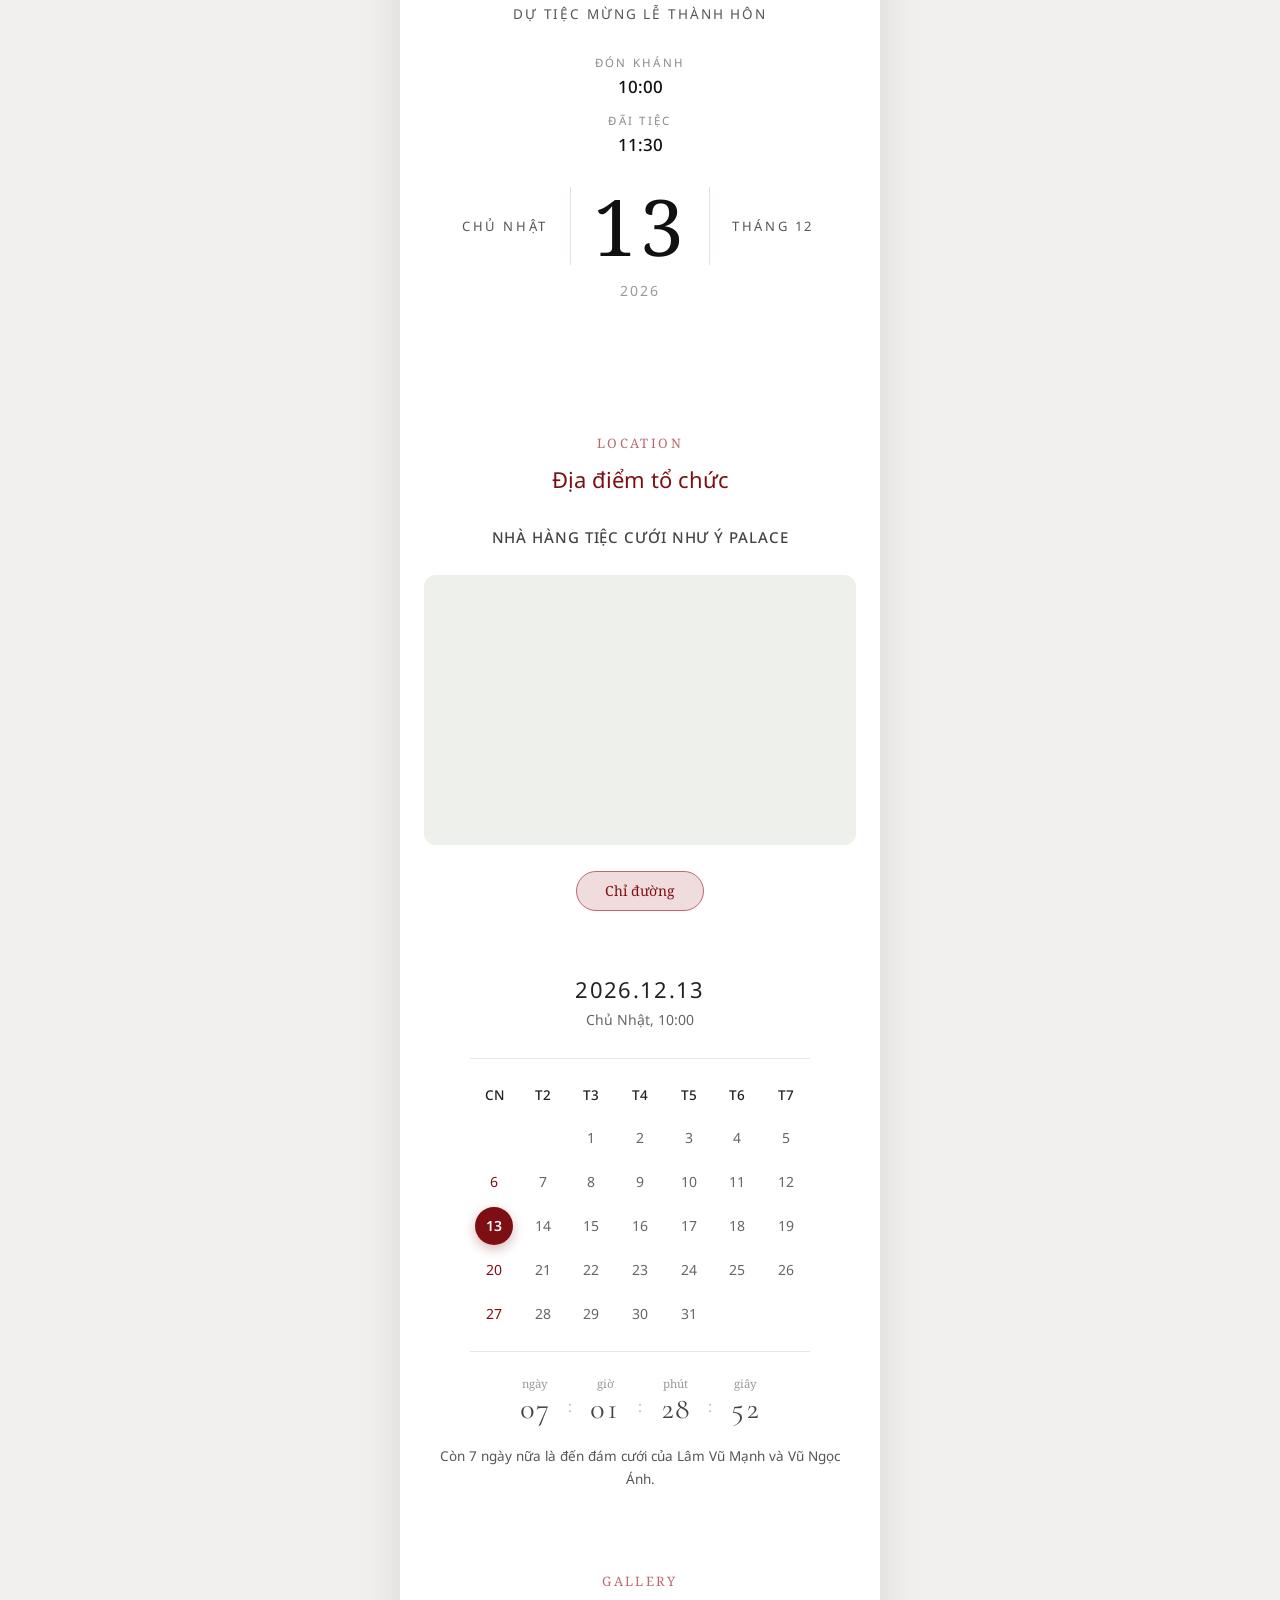
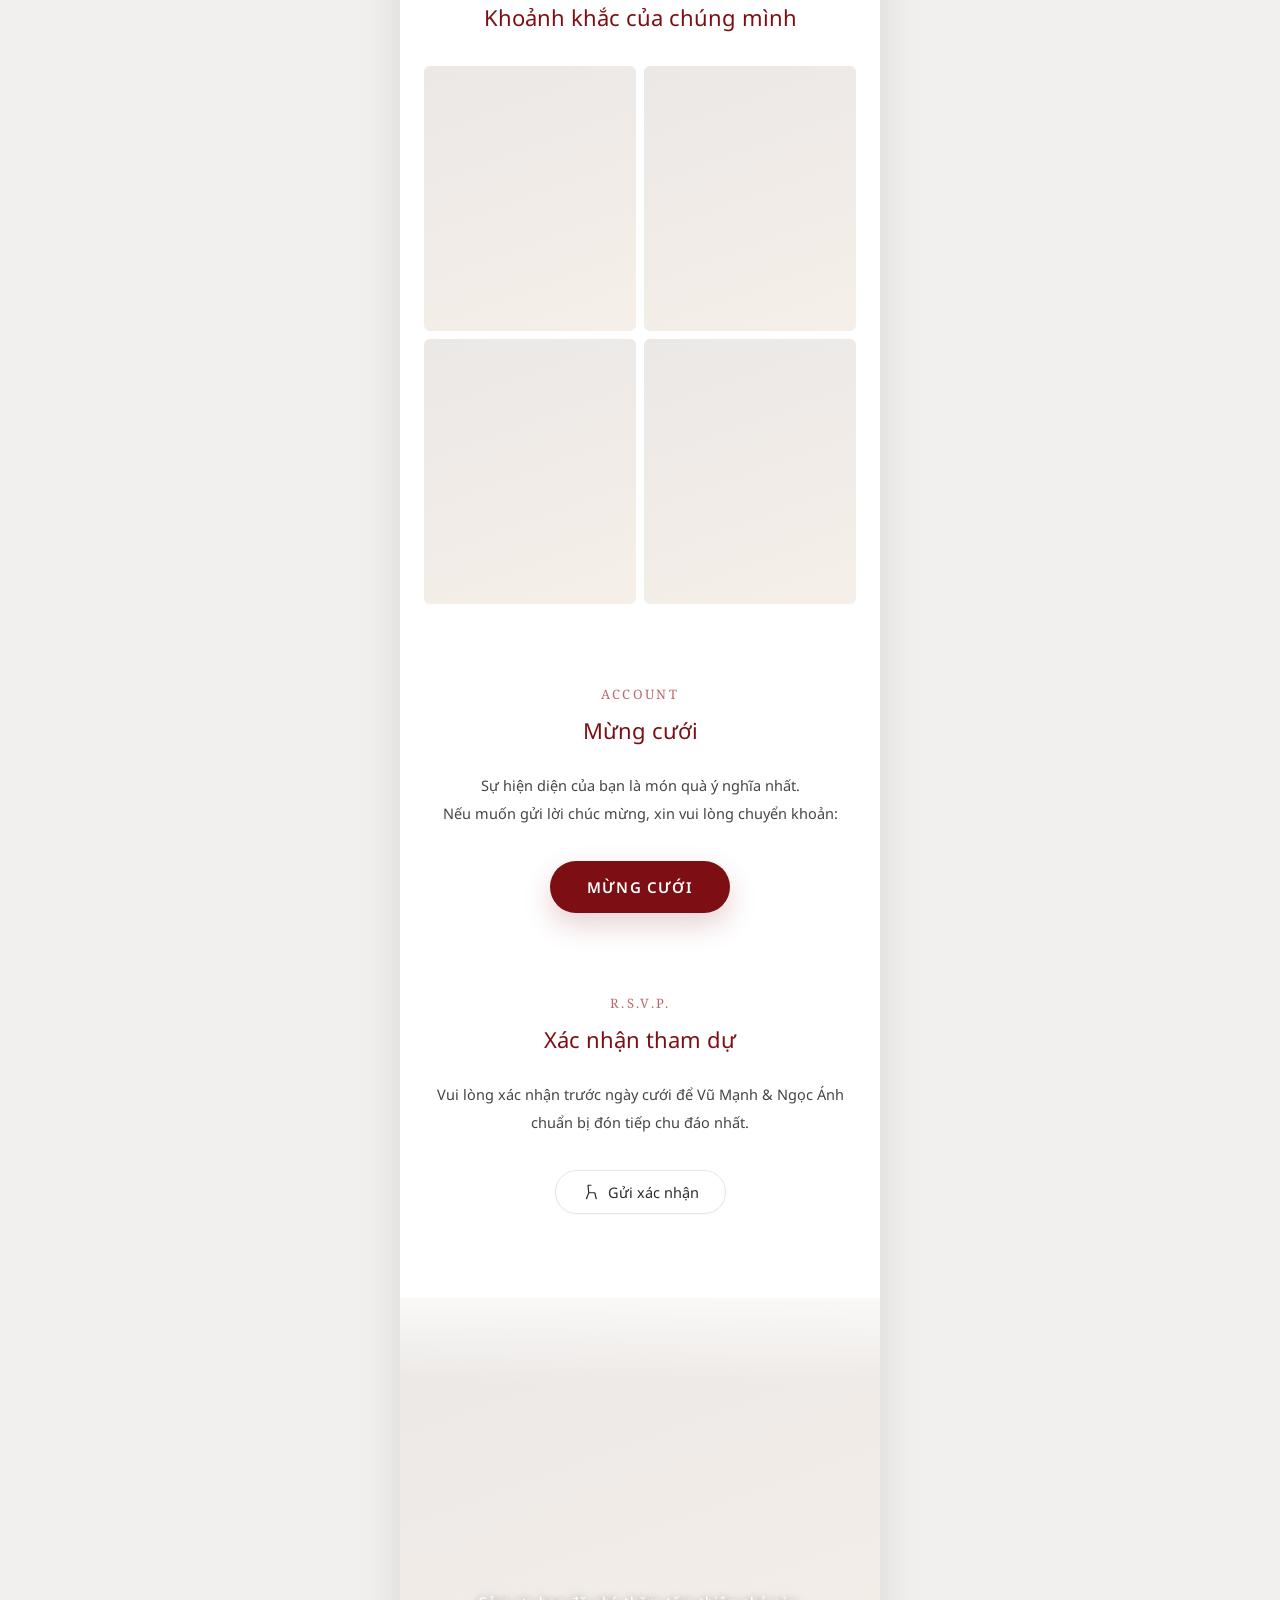
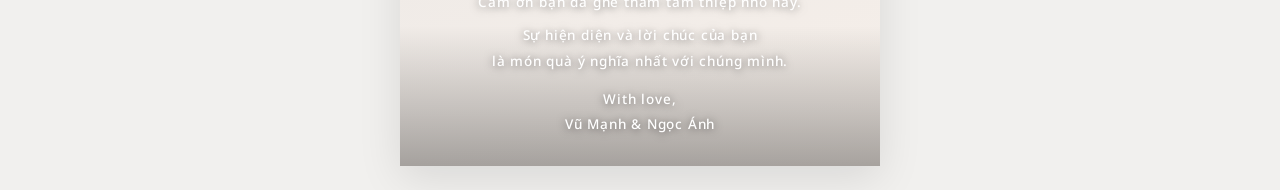
==== commit 990c32d7: "." ====
--- a/index.html
+++ b/index.html
@@ -9,7 +9,7 @@
 <script>document.documentElement.classList.add('js')</script>
 <link rel="preconnect" href="https://fonts.googleapis.com">
 <link rel="preconnect" href="https://fonts.gstatic.com" crossorigin>
-<link href="https://fonts.googleapis.com/css2?family=Noto+Sans:wght@300;400;500;600;700&family=Noto+Serif:ital,wght@0,400;0,500;1,400&family=Cormorant+Garamond:wght@400;500;600&family=Abril+Fatface&family=Playball&display=swap" rel="stylesheet">
+<link href="https://fonts.googleapis.com/css2?family=Noto+Sans:wght@300;400;500;600;700&family=Noto+Serif:ital,wght@0,400;0,500;1,400&family=Cormorant+Garamond:wght@400;500;600&family=Abril+Fatface&family=Allura&family=Pinyon+Script&display=swap" rel="stylesheet">
 <link rel="stylesheet" href="/css/style.css">
 </head>
 <body>
@@ -39,8 +39,7 @@
   <div class="hero-bg ph" data-cloudinary="hero" role="img" aria-label="Ảnh cưới Vũ Mạnh và Ngọc Ánh"></div>
   <section class="hero-text">
     <h1 class="ob" aria-label="Our Love Begins, from now on">
-      <span class="our" aria-hidden="true">Our</span>
-      <span class="love" aria-hidden="true">Love</span>
+      <span class="r1" aria-hidden="true"><span class="our">Our</span><span class="love">Love</span></span>
       <span class="begins" aria-hidden="true">Begins</span>
       <span class="fnw" aria-hidden="true"><i>FROM</i><i>NOW</i><i>ON</i></span>
     </h1>
@@ -84,10 +83,10 @@
     <p class="announce" data-reveal>TRÂN TRỌNG BÁO TIN<br>LỄ THÀNH HÔN CỦA CON CHÚNG TÔI</p>
 
     <div class="couple-names">
-      <p class="cn" data-reveal>Vũ Mạnh</p>
+      <p class="cn" data-reveal>Lâm Vũ Mạnh</p>
       <p class="role" data-reveal style="--d:60ms">CHÚ RỂ</p>
       <p class="amp" data-reveal style="--d:100ms">&amp;</p>
-      <p class="cn" data-reveal style="--d:140ms">Ngọc Ánh</p>
+      <p class="cn" data-reveal style="--d:140ms">Vũ Ngọc Ánh</p>
       <p class="role" data-reveal style="--d:200ms">CÔ DÂU</p>
     </div>
   </section>
@@ -101,7 +100,7 @@
       <div class="ph pf-img" data-cloudinary="story2" role="img" aria-label="Chú rể"></div>
       <div class="pf-text">
         <small>Chú rể</small>
-        <h3>Vũ Mạnh</h3>
+        <h3>Lâm Vũ Mạnh</h3>
         <hr>
         <p>Người con trai trầm lặng nhưng luôn chu đáo với những người mình yêu thương. Với anh, hạnh phúc giản dị là được về nhà bên người mình thương.</p>
       </div>
@@ -110,7 +109,7 @@
     <article class="person right" data-reveal>
       <div class="pf-text">
         <small>Cô dâu</small>
-        <h3>Ngọc Ánh</h3>
+        <h3>Vũ Ngọc Ánh</h3>
         <hr>
         <p>Cô gái yêu thích những điều giản dị và đẹp. Với cô, hạnh phúc là được cùng người mình thương viết tiếp những ngày bình thường thật đáng nhớ.</p>
       </div>
@@ -139,27 +138,13 @@
   <section class="sec location">
     <p class="eyebrow" data-reveal>LOCATION</p>
     <h2 class="title" data-reveal style="--d:80ms">Địa điểm tổ chức</h2>
-    <p class="venue caps" data-reveal style="--d:120ms">Như Ý Palace</p>
-    <p class="addr" data-reveal style="--d:160ms">10.8602885, 106.958646</p>
+    <p class="venue caps" data-reveal style="--d:120ms">Nhà Hàng Tiệc Cưới Như Ý Palace</p>
     <div class="map" data-reveal style="--d:200ms">
       <iframe title="Bản đồ Như Ý Palace" loading="lazy" referrerpolicy="no-referrer-when-downgrade" allowfullscreen
         src="https://www.google.com/maps?q=10.8602885,106.958646&output=embed"></iframe>
     </div>
     <a class="pill-btn rose" data-reveal target="_blank" rel="noopener noreferrer"
        href="https://www.google.com/maps/dir/?api=1&destination=10.8602885,106.958646">Chỉ đường</a>
-  </section>
-
-  <!-- 7. LỊCH TRÌNH -->
-  <section class="sec timeline">
-    <p class="eyebrow" data-reveal>WEDDING TIMELINE</p>
-    <h2 class="title" data-reveal style="--d:80ms">Lịch trình ngày cưới</h2>
-    <ol class="tl" data-reveal style="--d:140ms">
-      <li><b>10:00</b><i></i><svg class="tic"><use href="#t-guest"/></svg><span>ĐÓN KHÁCH</span></li>
-      <li><b>10:30</b><i></i><svg class="tic"><use href="#t-rings"/></svg><span>LỄ VU QUY</span></li>
-      <li><b>16:00</b><i></i><svg class="tic"><use href="#t-camera"/></svg><span>CHỤP ẢNH LƯU NIỆM</span></li>
-      <li><b>16:30</b><i></i><svg class="tic"><use href="#t-glass"/></svg><span>KHAI TIỆC</span></li>
-    </ol>
-    <div class="photo photo-landscape ph" data-cloudinary="photo" data-reveal style="--d:80ms" role="img" aria-label="Ảnh cưới"></div>
   </section>
 
   <!-- 8. LỊCH + ĐẾM NGƯỢC -->
@@ -216,10 +201,6 @@
     </div>
   </section>
 
-  <footer class="foot">
-    <hr>
-    <p>Vũ Mạnh &amp; Ngọc Ánh · 13.12.2026</p>
-  </footer>
   </div>
 </main>
 
@@ -232,6 +213,20 @@
       <button class="x" type="button" data-close aria-label="Đóng"><svg class="ic"><use href="#i-close"/></svg></button>
     </header>
     <div class="sheet-body" id="contactBody"></div>
+  </div>
+</div>
+
+<!-- ============ POPUP ẢNH MỪNG CƯỚI ============ -->
+<div class="modal" id="accountModal" aria-hidden="true">
+  <div class="backdrop" data-close></div>
+  <div class="sheet account-sheet" role="dialog" aria-modal="true" aria-labelledby="accountTitle">
+    <header class="sheet-head">
+      <h2 id="accountTitle">Mừng cưới</h2>
+      <button class="x" type="button" data-close aria-label="Đóng"><svg class="ic"><use href="#i-close"/></svg></button>
+    </header>
+    <div class="sheet-body account-sheet-body">
+      <img src="https://res.cloudinary.com/dvtmcabmj/image/upload/v1794679983/lhnldwoixjsedudiuum3.png" alt="Ảnh mừng cưới" class="account-modal-image">
+    </div>
   </div>
 </div>
 
@@ -254,12 +249,14 @@
 
         <div class="field">
           <label for="fName">Họ tên</label>
-          <div class="row">
-            <input id="fName" name="name" type="text" placeholder="Nhập họ tên" autocomplete="name" maxlength="60" required>
-            <div class="side" role="radiogroup" aria-label="Khách của">
-              <label><input type="radio" name="side" value="groom"><i class="dot"></i>Nhà trai</label>
-              <label><input type="radio" name="side" value="bride" checked><i class="dot"></i>Nhà gái</label>
-            </div>
+          <input id="fName" name="name" type="text" placeholder="Nhập họ tên" autocomplete="name" maxlength="60" required>
+        </div>
+
+        <div class="field">
+          <label>Khách mời</label>
+          <div class="choice" role="radiogroup" aria-label="Khách mời">
+            <label class="opt"><input type="radio" name="side" value="groom"><span><svg class="ic"><use href="#i-seat"/></svg>Nhà trai<i class="dot"></i></span></label>
+            <label class="opt"><input type="radio" name="side" value="bride" checked><span><svg class="ic"><use href="#i-seat"/></svg>Nhà gái<i class="dot"></i></span></label>
           </div>
         </div>
 
@@ -295,4 +292,4 @@
 <script src="/js/ui.js"></script>
 <script src="/js/engine.js"></script>
 </body>
-</html>
+</html>
--- a/css/style.css
+++ b/css/style.css
@@ -49,16 +49,19 @@
 .hero-bg{position:sticky;top:0;height:100vh;height:100svh;margin-bottom:-100vh;margin-bottom:-100svh;z-index:0;transform-origin:50% 40%;will-change:transform}
 .hero-bg::after{content:"";position:absolute;inset:0;background:linear-gradient(rgba(0,0,0,0) 45%,rgba(0,0,0,.38) 100%);pointer-events:none}
 .hero-text{position:relative;z-index:1;height:82vh;height:82svh;min-height:420px;display:flex;align-items:flex-end;padding:0 6% 7%}
-.ob{--w:min(100vw,480px);font-weight:400;color:#fff;text-shadow:0 2px 18px rgba(0,0,0,.25);width:100%;position:relative;line-height:.8}
-.ob span{display:block;opacity:0;transform:translateY(46px);animation:obUp 1.1s var(--ease) forwards}
-.ob .our{font:400 calc(var(--w)*.2)/1 'Playball','Italianno',cursive;position:relative;z-index:1;margin-bottom:calc(var(--w)*-.05);animation-delay:.2s}
-.ob .love{font:400 calc(var(--w)*.28)/.9 'Abril Fatface','Playfair Display',serif;margin-left:calc(var(--w)*.2);letter-spacing:-.01em;animation-delay:.4s}
-.ob .begins{font:400 calc(var(--w)*.3)/.9 'Abril Fatface','Playfair Display',serif;letter-spacing:-.01em;animation-delay:.6s}
-.ob .fnw{display:flex;justify-content:space-between;margin-top:calc(var(--w)*.07);font:400 calc(var(--w)*.032)/1 'Noto Serif',Georgia,serif;letter-spacing:.2em;font-weight:600;animation-delay:.9s;padding:0 2%}
+.ob{--w:min(100vw,480px);font-weight:400;color:#fff;text-shadow:0 2px 18px rgba(0,0,0,.25);width:100%;position:relative}
+.ob>span{display:block;opacity:0;transform:translateY(46px);animation:obUp 1.1s var(--ease) forwards}
+.ob .r1{display:flex;align-items:baseline;gap:calc(var(--w)*.015);animation-delay:.3s;line-height:1}
+.ob .our{font-family:"Pinyon Script", cursive; font-weight:600; font-style:normal; font-size:clamp(4rem, 10.5vw, 6.4rem); line-height:.88; letter-spacing:.03em; transform:skewX(-4deg) rotate(-2deg); text-shadow:0 2px 12px rgba(0,0,0,.15); filter:drop-shadow(0 1px 0 rgba(255,255,255,.08));}
+.ob .love{font:400 calc(var(--w)*.255)/1 'Abril Fatface','Playfair Display',serif;letter-spacing:-.01em}
+.ob .begins{font:400 calc(var(--w)*.27)/.82 'Abril Fatface','Playfair Display',serif;letter-spacing:.18em;word-spacing:.18em;display:block;transform:scaleX(1.05);animation-delay:.55s;white-space:nowrap;text-align:center;min-width:100%;}
+.ob .fnw{display:flex;align-items:baseline;margin-top:calc(var(--w)*.035);font:600 calc(var(--w)*.03)/1 'Noto Serif',Georgia,serif;letter-spacing:.2em;animation-delay:.85s;padding:0 2%}
 .ob .fnw i{font-style:normal}
+.ob .fnw i:nth-child(2){margin-left:auto}
+.ob .fnw i:nth-child(3){margin-left:calc(var(--w)*.12)}
 @keyframes obUp{to{opacity:1;transform:none}}
 .content{position:relative;z-index:2;background:var(--bg)}
-@media(prefers-reduced-motion:reduce){.ob span{opacity:1;transform:none;animation:none}}
+@media(prefers-reduced-motion:reduce){.ob>span{opacity:1;transform:none;animation:none}}
 
 /* ============ 2. SAVE THE DATE ============ */
 .save{padding-top:56px}
@@ -74,7 +77,7 @@
 .families b{display:block;font:600 14px/2 var(--f-sans);color:#222}
 .announce{margin-top:56px;font-size:13px;line-height:2;letter-spacing:.14em;color:#555}
 .couple-names{margin-top:34px}
-.cn{font:400 34px/1.3 var(--f-serif);color:var(--crimson);letter-spacing:.02em}
+.cn{font:400 34px/1.3 var(--f-serif);color:#a86d6c;letter-spacing:.02em}
 .role{font-size:11.5px;letter-spacing:.2em;color:var(--muted);margin-top:2px}
 .amp{font:400 24px/1 var(--f-serif);color:#9a9a9a;margin:14px 0}
 .couple-names .cn+.role+.amp+.cn{margin-top:0}
@@ -87,7 +90,7 @@
 .pf-img{width:38%;aspect-ratio:3/4;border-radius:4px;flex:none}
 .pf-text{flex:1;min-width:0}
 .pf-text small{display:block;font-size:12.5px;letter-spacing:.1em;color:#666}
-.pf-text h3{font:500 23px/1.3 var(--f-sans);letter-spacing:.02em;color:#111;margin-top:2px}
+.pf-text h3{font:500 23px/1.3 var(--f-sans);letter-spacing:.02em;color:#a86d6c;margin-top:2px}
 .pf-text hr{border:0;height:1px;background:var(--line);margin:12px 0}
 .pf-text p{font-size:13.5px;line-height:1.85;color:#666}
 
@@ -100,7 +103,7 @@
 .bigdate span{font-size:13px;letter-spacing:.2em;color:#555;flex:1}
 .bigdate span:first-child{text-align:right}
 .bigdate span:last-child{text-align:left}
-.bigdate strong{font:400 78px/1 var(--f-num);color:#111;padding:0 22px;border-left:1px solid var(--rose-soft);border-right:1px solid var(--rose-soft)}
+.bigdate strong{font:400 78px/1 var(--f-serif);color:#111;padding:0 22px;border-left:1px solid var(--rose-soft);border-right:1px solid var(--rose-soft);font-variant-numeric:tabular-nums;letter-spacing:.04em}
 .year{margin-top:14px;font-size:14px;letter-spacing:.14em;color:#999}
 .lunar{margin-top:30px;font:italic 400 13px/1.6 var(--f-serif);color:#999}
 
@@ -139,12 +142,17 @@
 .cd-note{margin-top:20px;font-size:13.5px;color:#555}
 
 /* ============ 9. GALLERY ============ */
-.grid{display:grid;grid-template-columns:1fr 1fr;gap:6px;margin-top:34px}
-.g{aspect-ratio:3/4;border-radius:6px}
-.g:nth-child(2),.g:nth-child(3){aspect-ratio:3/3.7}
+.grid{display:grid;grid-template-columns:repeat(2, minmax(0, 1fr));gap:8px;margin-top:34px;align-items:stretch}
+.g{aspect-ratio:4/5;border-radius:6px;display:block;width:100%;height:100%}
+.g:nth-child(2),.g:nth-child(3),.g:nth-child(4),.g:nth-child(1){aspect-ratio:4/5}
 
 /* ============ 10. MỪNG CƯỚI ============ */
-.acc-list{max-width:330px;margin:34px auto 0;text-align:left}
+.acc-list{max-width:330px;margin:34px auto 0;text-align:left;display:flex;justify-content:center}
+.account-trigger{display:inline-flex;align-items:center;justify-content:center;min-width:180px;height:52px;padding:0 24px;border:0;border-radius:999px;background:var(--crimson);color:#fff;font:600 15px/1 var(--f-sans);letter-spacing:.08em;text-transform:uppercase;box-shadow:0 12px 28px rgba(146,48,58,.22);cursor:pointer;transition:transform .2s ease, box-shadow .2s ease, opacity .2s ease}
+.account-trigger:hover{transform:translateY(-1px);box-shadow:0 16px 30px rgba(146,48,58,.28)}
+.account-trigger:active{transform:translateY(0)}
+.acc-image-card{width:100%;display:flex;justify-content:center;align-items:center}
+.acc-image-card img{display:block;width:100%;max-width:320px;height:auto;border-radius:12px;box-shadow:0 8px 22px rgba(0,0,0,.08)}
 .acc+.acc{margin-top:10px}
 .acc-head{width:100%;display:flex;align-items:center;justify-content:center;position:relative;height:50px;border:0;border-radius:12px;background:#f2f2f2;font-size:15px}
 .acc-head .ic{position:absolute;right:16px;width:20px;height:20px;transition:transform .35s var(--ease);transform:rotate(180deg)}
@@ -162,17 +170,18 @@
 .rsvp{padding-bottom:84px}
 
 /* ============ 12. CẢM ƠN ============ */
-.thanks{position:relative;margin:0;aspect-ratio:4/3.9}
-.thanks-img{position:absolute;inset:0;border-radius:0}
+.thanks{position:relative;margin:0;aspect-ratio:4/3.9;overflow:hidden;isolation:isolate}
+.thanks-img{position:absolute;inset:0;z-index:0;border-radius:0;background-position:center 32%;background-size:cover;background-repeat:no-repeat}
 .thanks::before,.thanks::after{content:"";position:absolute;left:0;right:0;z-index:1;pointer-events:none}
-.thanks::before{top:0;height:30%;background:linear-gradient(#fff,rgba(255,255,255,0))}
-.thanks::after{bottom:0;height:22%;background:linear-gradient(rgba(255,255,255,0),#fff)}
-.thanks-text{position:absolute;left:0;right:0;top:20%;z-index:2;padding:0 24px;text-align:center;color:#fff;text-shadow:0 1px 8px rgba(0,0,0,.55);font:500 13.5px/1.9 var(--f-sans);letter-spacing:.06em}
-.thanks-text p+p{margin-top:20px}
-.thanks-text .sig{margin-top:22px}
+.thanks::before{top:0;height:18%;background:linear-gradient(rgba(255,255,255,.72),rgba(255,255,255,0))}
+.thanks::after{bottom:0;height:30%;background:linear-gradient(rgba(255,255,255,0),rgba(0,0,0,.18) 58%,rgba(0,0,0,.32))}
+.thanks-text{position:relative;z-index:2;display:flex;flex-direction:column;justify-content:flex-end;align-items:center;height:100%;padding:0 12px 28px;text-align:center;color:#fff;text-shadow:0 1px 8px rgba(0,0,0,.55);font:500 13.5px/1.9 var(--f-sans);letter-spacing:.06em}
+.thanks-text p{max-width:380px;white-space:nowrap}
+.thanks-text p+p{margin-top:8px}
+.thanks-text .sig{margin-top:12px;white-space:nowrap}
 .foot{padding:0 28px 40px;text-align:center}
 .foot hr{border:0;height:1px;background:var(--rose-soft);margin-bottom:22px}
-.foot p{font-size:12px;color:#aaa;letter-spacing:.08em}
+.foot p{font-size:12px;color:#fff;letter-spacing:.08em;text-shadow:0 1px 6px rgba(0,0,0,.45)}
 
 /* ============ POPUP (bottom sheet) ============ */
 .modal{position:fixed;inset:0;z-index:100;visibility:hidden;pointer-events:none;transition:visibility 0s .4s}
@@ -182,6 +191,9 @@
 .sheet{position:absolute;left:50%;bottom:0;width:min(100%,480px);max-height:92dvh;display:flex;flex-direction:column;background:#fff;border-radius:20px 20px 0 0;box-shadow:0 -10px 40px rgba(0,0,0,.18);transform:translate(-50%,100%);transition:transform .5s var(--ease)}
 .modal.open .sheet{transform:translate(-50%,0)}
 @media(min-width:520px){.sheet{bottom:50%;border-radius:20px;max-height:86dvh;transform:translate(-50%,calc(50% + 100vh))}.modal.open .sheet{transform:translate(-50%,50%)}}
+.account-sheet{width:min(100%, 420px)}
+.account-sheet-body{padding:12px 14px 20px;display:flex;justify-content:center}
+.account-modal-image{display:block;width:100%;max-width:360px;height:auto;border-radius:12px;box-shadow:0 8px 24px rgba(0,0,0,.08)}
 .sheet-head{display:flex;align-items:center;justify-content:center;position:relative;padding:20px 56px 14px}
 .sheet-head::before{content:"";position:absolute;top:8px;left:50%;width:38px;height:4px;border-radius:2px;background:#ddd;transform:translateX(-50%)}
 .sheet-head h2{font:500 18px/1.4 var(--f-sans)}
@@ -223,6 +235,8 @@
 .side label{display:flex;align-items:center;gap:6px;font-size:13.5px;white-space:nowrap;cursor:pointer;position:relative}
 .side .dot{width:16px;height:16px}
 .side input:checked+.dot::after{width:4px;height:8px;border-width:0 1.6px 1.6px 0}
+.guest-side{display:flex;justify-content:center;align-items:center;width:100%;padding:4px 0 0}
+.guest-side-image{display:block;width:100%;max-width:280px;height:auto;border-radius:12px;object-fit:cover;box-shadow:0 8px 20px rgba(0,0,0,.08)}
 .submit{width:100%;height:50px;margin-top:30px;border:0;border-radius:10px;background:var(--crimson);color:#fff;font-size:15px;font-weight:500;transition:opacity .25s,transform .2s}
 .submit:disabled{background:#f1f1f1;color:#c4c4c4;cursor:not-allowed}
 .submit:not(:disabled):hover{transform:translateY(-1px)}
@@ -234,4 +248,4 @@
 
 /* Toast */
 .toast{position:fixed;left:50%;bottom:28px;transform:translate(-50%,20px);background:rgba(30,30,30,.9);color:#fff;font-size:13.5px;padding:10px 18px;border-radius:999px;opacity:0;pointer-events:none;transition:all .35s var(--ease);z-index:200}
-.toast.show{opacity:1;transform:translate(-50%,0)}
+.toast.show{opacity:1;transform:translate(-50%,0)}
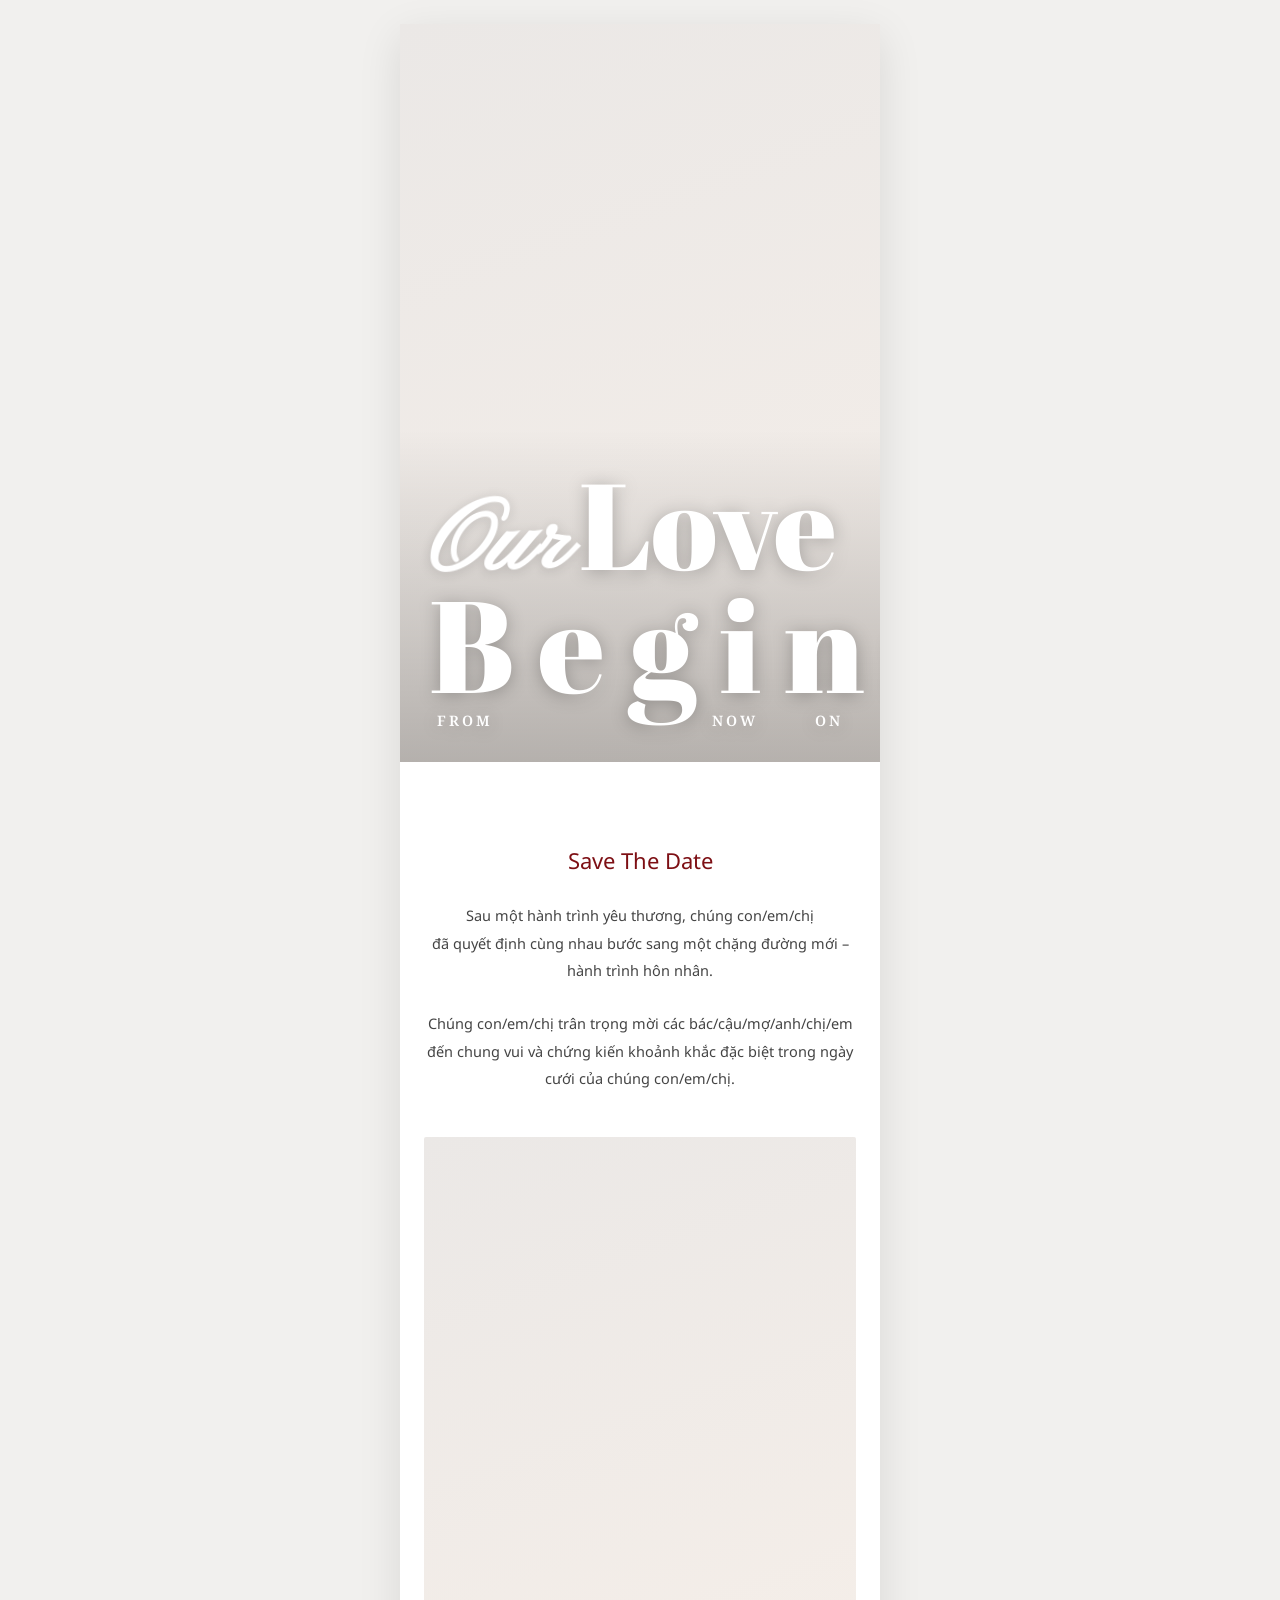
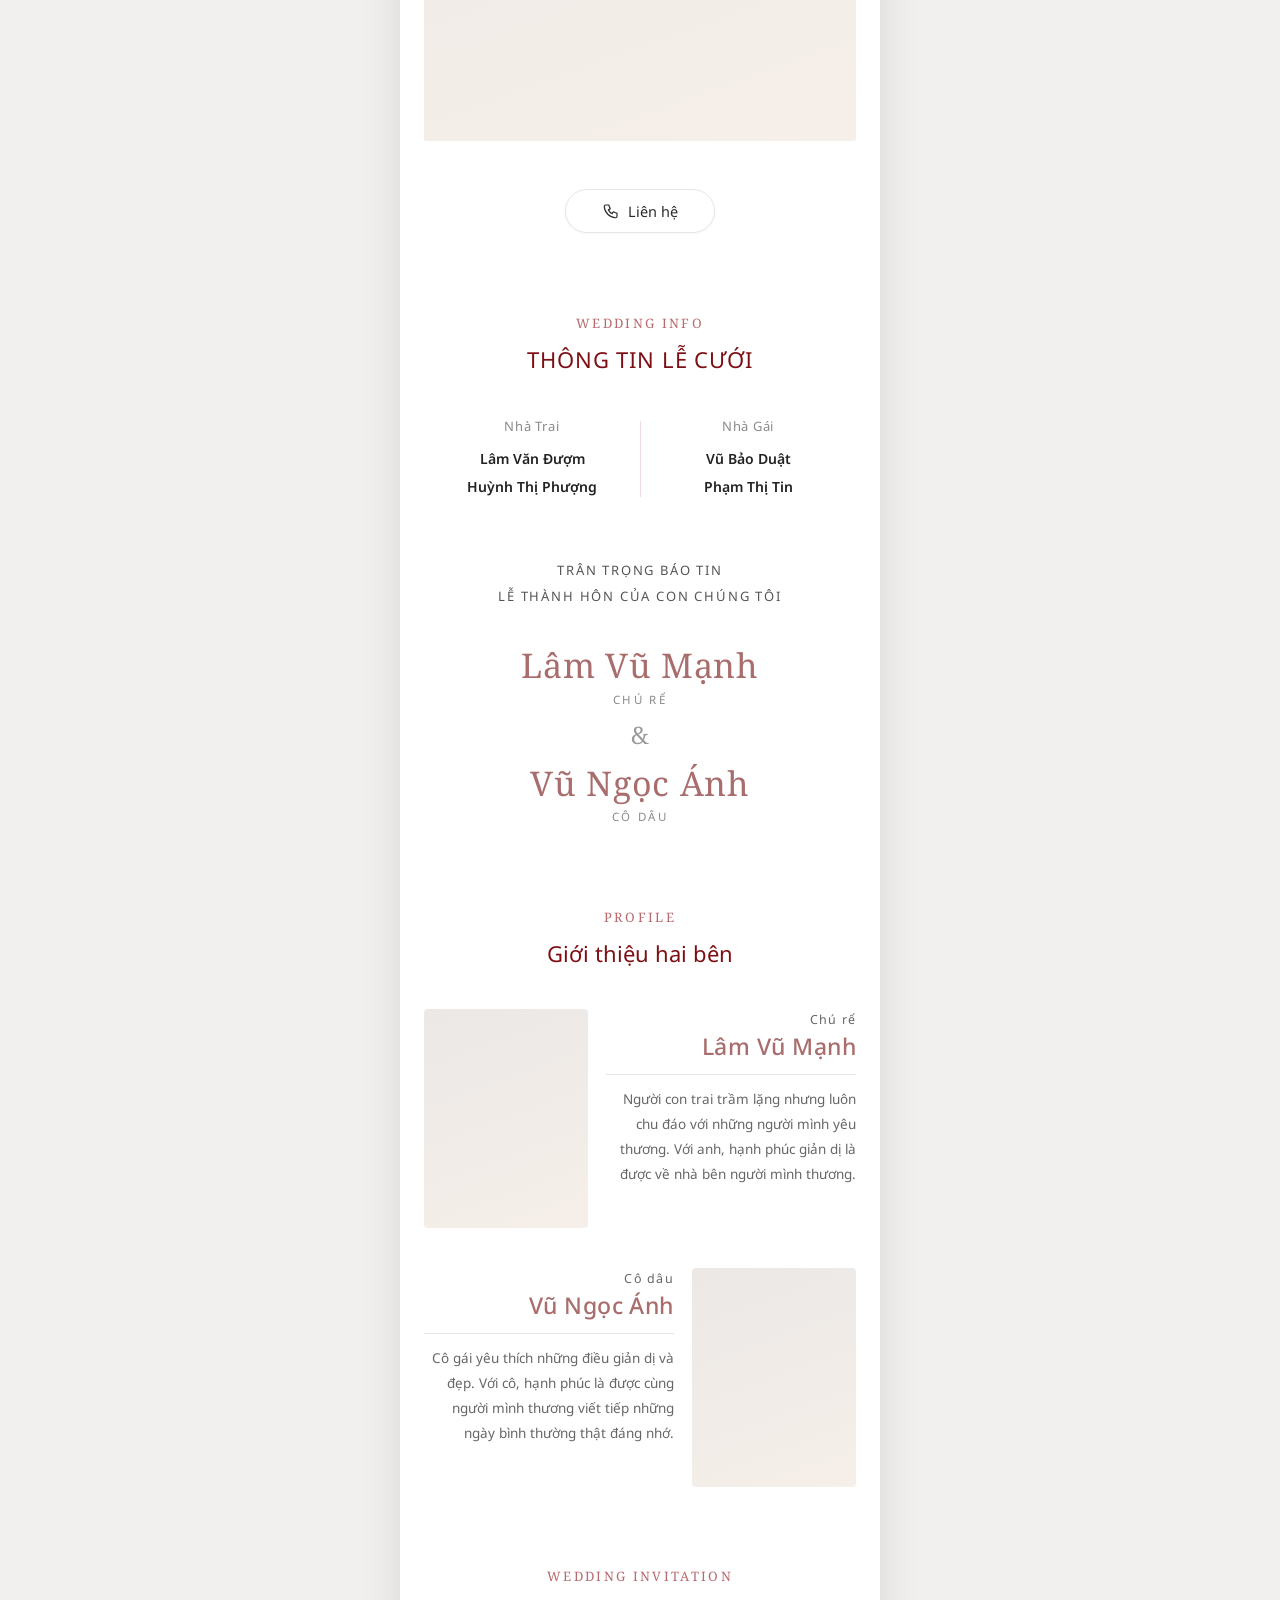
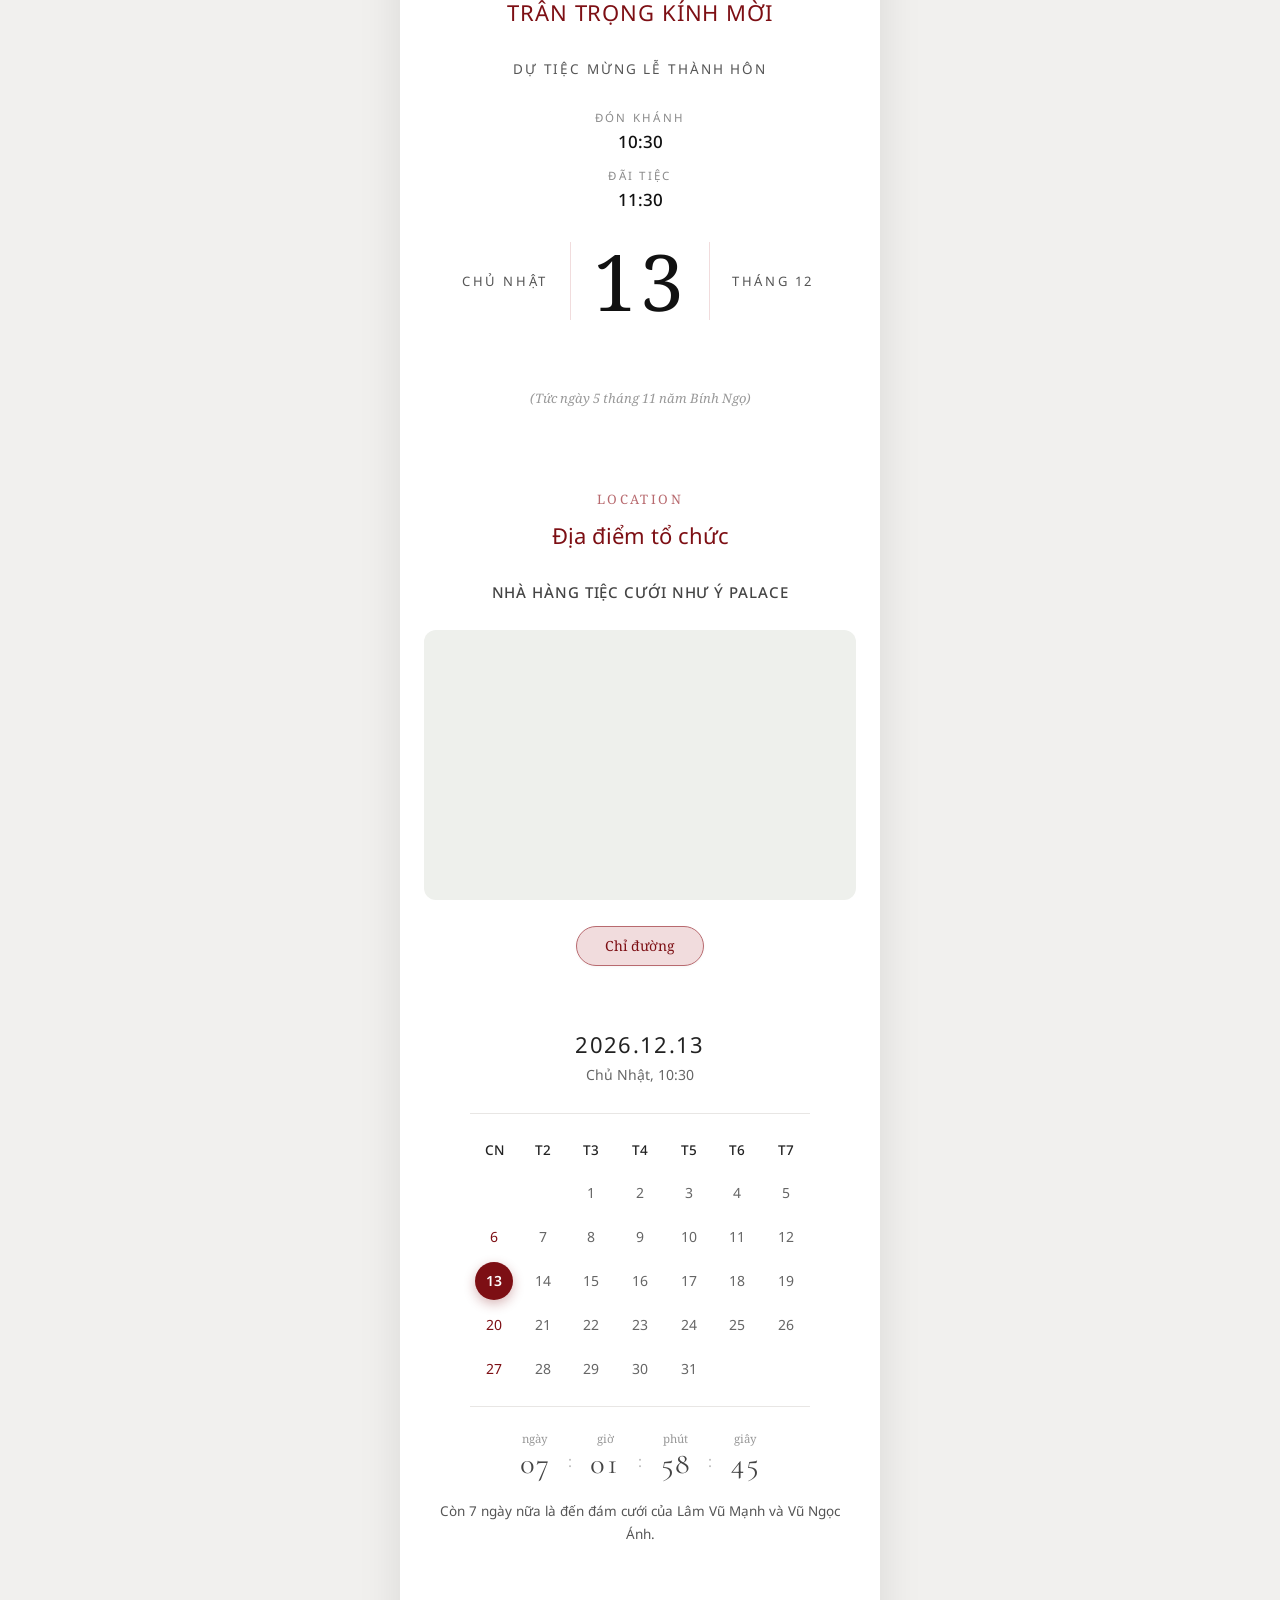
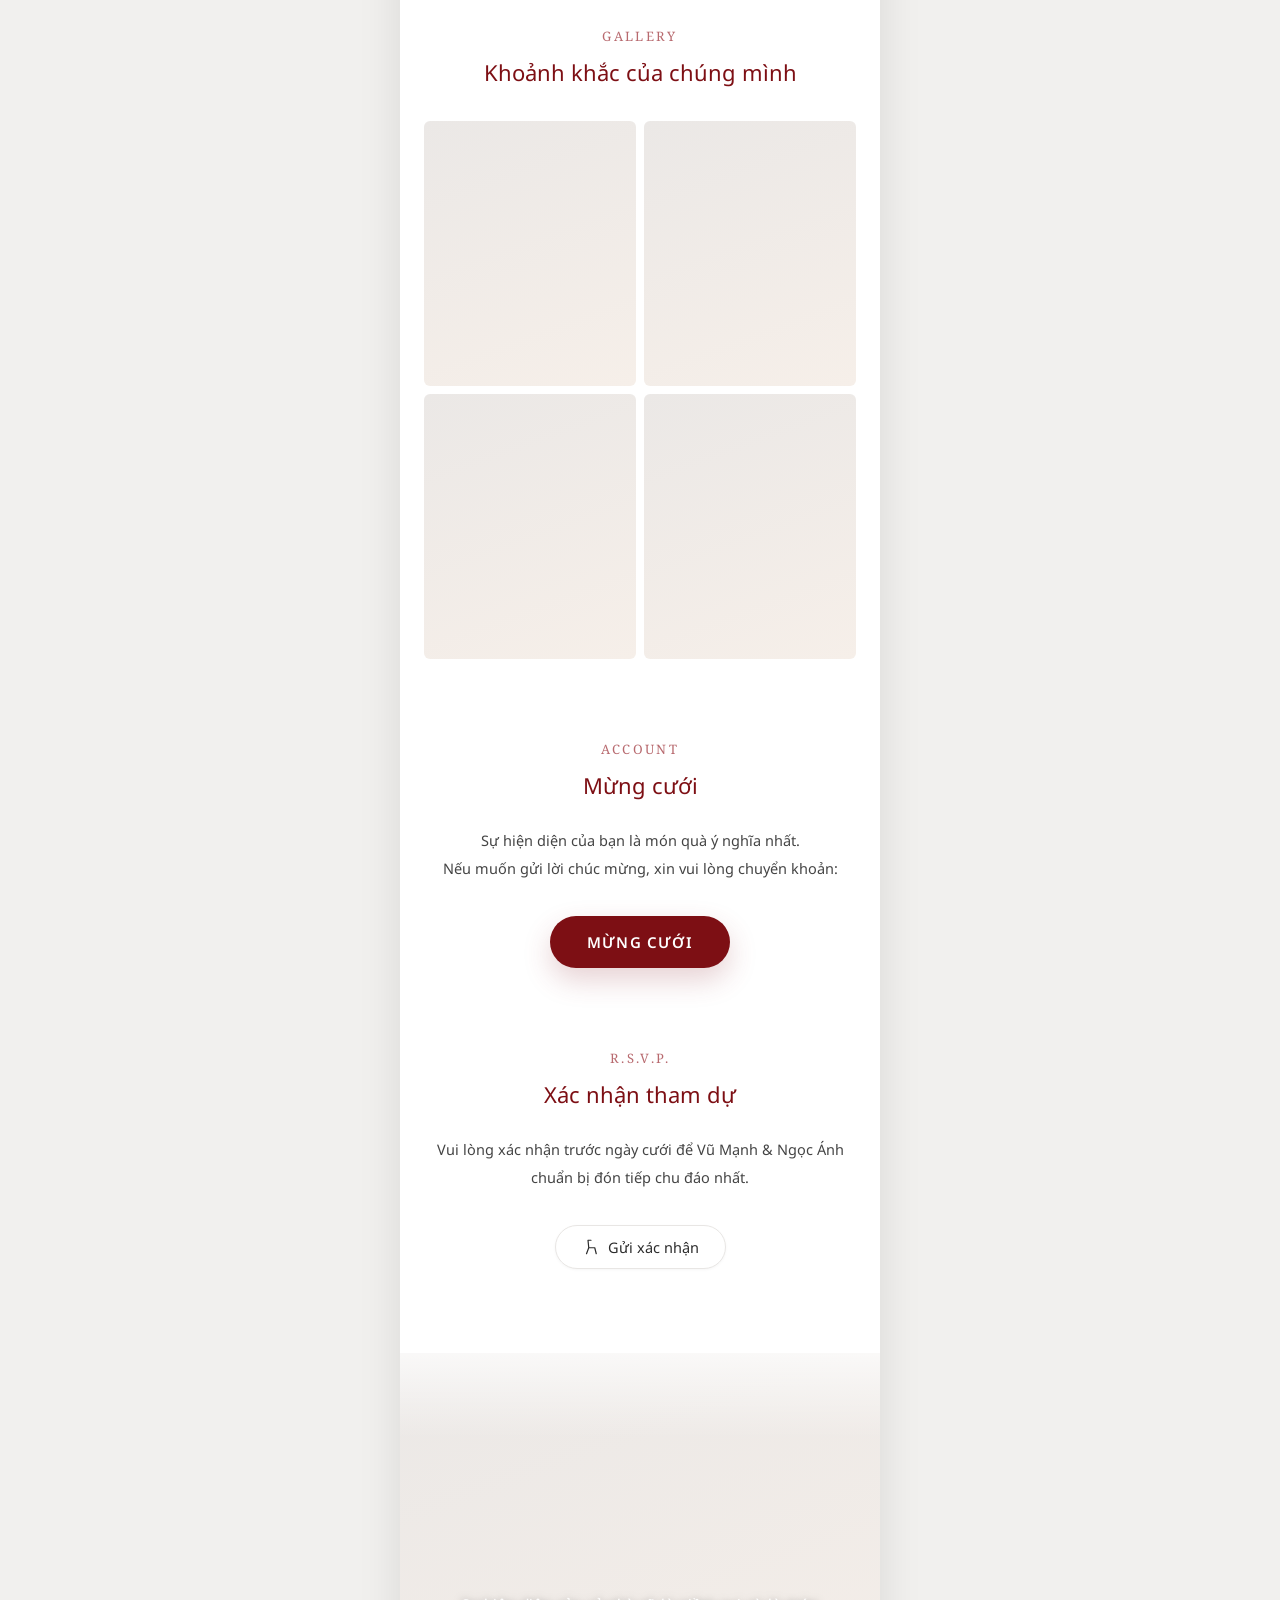
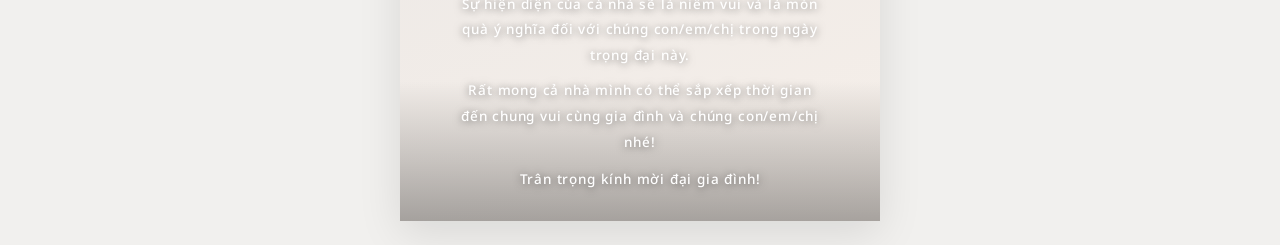
==== commit 259c4f59: "." ====
--- a/index.html
+++ b/index.html
@@ -52,10 +52,10 @@
     <p class="eyebrow" data-reveal>INVITATION</p>
     <h2 class="title" data-reveal style="--d:80ms">Save The Date</h2>
     <p class="lead" data-reveal style="--d:160ms">
-      Hôm nay không chỉ là ngày cưới,<br>
-      mà là ngày chúng con viết tiếp hành trình<br>đã bắt đầu từ rất lâu.
+      Sau một hành trình yêu thương, chúng con/em/chị<br>
+      đã quyết định cùng nhau bước sang một chặng đường mới – hành trình hôn nhân.
     </p>
-    <p class="lead" data-reveal style="--d:240ms">Rất hân hạnh được chào đón bạn.</p>
+    <p class="lead" data-reveal style="--d:240ms">Chúng con/em/chị trân trọng mời các bác/cậu/mợ/anh/chị/em đến chung vui và chứng kiến khoảnh khắc đặc biệt trong ngày cưới của chúng con/em/chị.</p>
     <div class="photo photo-portrait ph" data-cloudinary="story1" data-reveal style="--d:120ms" role="img" aria-label="Ảnh cô dâu chú rể"></div>
     <button class="pill-btn" id="openContact" type="button" data-reveal>
       <svg class="ic"><use href="#i-phone"/></svg>Liên hệ
@@ -166,10 +166,10 @@
     <p class="eyebrow" data-reveal>GALLERY</p>
     <h2 class="title" data-reveal style="--d:80ms">Khoảnh khắc của chúng mình</h2>
     <div class="grid">
-      <div class="ph g" data-cloudinary="album1" data-reveal style="--d:0ms" role="img" aria-label="Ảnh 1"></div>
+      <div class="ph g" data-cloudinary="album4" data-reveal style="--d:0ms" role="img" aria-label="Ảnh 4"></div>
       <div class="ph g" data-cloudinary="album2" data-reveal style="--d:90ms" role="img" aria-label="Ảnh 2"></div>
       <div class="ph g" data-cloudinary="album3" data-reveal style="--d:0ms" role="img" aria-label="Ảnh 3"></div>
-      <div class="ph g" data-cloudinary="album4" data-reveal style="--d:90ms" role="img" aria-label="Ảnh 4"></div>
+      <div class="ph g" data-cloudinary="album1" data-reveal style="--d:90ms" role="img" aria-label="Ảnh 1"></div>
     </div>
   </section>
 
@@ -195,9 +195,9 @@
   <section class="thanks">
     <div class="ph thanks-img" data-cloudinary="thanks" role="img" aria-label="Ảnh cảm ơn"></div>
     <div class="thanks-text" data-reveal>
-      <p>Cảm ơn bạn đã ghé thăm tấm thiệp nhỏ này.</p>
-      <p>Sự hiện diện và lời chúc của bạn<br>là món quà ý nghĩa nhất với chúng mình.</p>
-      <p class="sig">With love,<br>Vũ Mạnh &amp; Ngọc Ánh</p>
+      <p>Sự hiện diện của cả nhà sẽ là niềm vui và là món quà ý nghĩa đối với chúng con/em/chị trong ngày trọng đại này.</p>
+      <p>Rất mong cả nhà mình có thể sắp xếp thời gian đến chung vui cùng gia đình và chúng con/em/chị nhé!</p>
+      <p class="sig">Trân trọng kính mời đại gia đình!</p>
     </div>
   </section>
 
@@ -290,6 +290,7 @@
 <script src="/js/content.js"></script>
 <script src="/js/secure-images.js"></script>
 <script src="/js/ui.js"></script>
+<script src="/js/cover.js"></script>
 <script src="/js/engine.js"></script>
 </body>
 </html>
--- a/css/style.css
+++ b/css/style.css
@@ -16,7 +16,7 @@
 body.lock{overflow:hidden}
 button{font:inherit;color:inherit;cursor:pointer}
 a{color:inherit}
-.card{max-width:480px;margin:0 auto;background:var(--bg);overflow-x:clip;min-height:100vh;position:relative}
+.card{max-width:480px;margin:0 auto;background:var(--bg);overflow-x:clip;min-height:100vh;position:relative;isolation:isolate}
 @media(min-width:520px){body{padding:24px 0}.card{box-shadow:0 12px 44px rgba(0,0,0,.1);border-radius:4px;min-height:0}}
 
 .ic{width:18px;height:18px;fill:none;stroke:currentColor;stroke-width:1.6;stroke-linecap:round;stroke-linejoin:round;flex:none}
@@ -60,7 +60,7 @@
 .ob .fnw i:nth-child(2){margin-left:auto}
 .ob .fnw i:nth-child(3){margin-left:calc(var(--w)*.12)}
 @keyframes obUp{to{opacity:1;transform:none}}
-.content{position:relative;z-index:2;background:var(--bg)}
+.content{position:relative;z-index:3;background:var(--bg)}
 @media(prefers-reduced-motion:reduce){.ob>span{opacity:1;transform:none;animation:none}}
 
 /* ============ 2. SAVE THE DATE ============ */
@@ -170,15 +170,15 @@
 .rsvp{padding-bottom:84px}
 
 /* ============ 12. CẢM ƠN ============ */
-.thanks{position:relative;margin:0;aspect-ratio:4/3.9;overflow:hidden;isolation:isolate}
-.thanks-img{position:absolute;inset:0;z-index:0;border-radius:0;background-position:center 32%;background-size:cover;background-repeat:no-repeat}
+.thanks{position:relative;z-index:4;margin:0;aspect-ratio:4/3.9;overflow:hidden;isolation:isolate}
+.thanks-img{position:absolute;inset:0;z-index:-1;border-radius:0;background-position:center 32%;background-size:cover;background-repeat:no-repeat}
 .thanks::before,.thanks::after{content:"";position:absolute;left:0;right:0;z-index:1;pointer-events:none}
 .thanks::before{top:0;height:18%;background:linear-gradient(rgba(255,255,255,.72),rgba(255,255,255,0))}
 .thanks::after{bottom:0;height:30%;background:linear-gradient(rgba(255,255,255,0),rgba(0,0,0,.18) 58%,rgba(0,0,0,.32))}
-.thanks-text{position:relative;z-index:2;display:flex;flex-direction:column;justify-content:flex-end;align-items:center;height:100%;padding:0 12px 28px;text-align:center;color:#fff;text-shadow:0 1px 8px rgba(0,0,0,.55);font:500 13.5px/1.9 var(--f-sans);letter-spacing:.06em}
-.thanks-text p{max-width:380px;white-space:nowrap}
-.thanks-text p+p{margin-top:8px}
-.thanks-text .sig{margin-top:12px;white-space:nowrap}
+.thanks-text{position:relative;z-index:2;display:flex;flex-direction:column;justify-content:flex-end;align-items:center;height:100%;padding:0 18px 28px;text-align:center;color:#fff;text-shadow:0 1px 8px rgba(0,0,0,.55);font:500 13.5px/1.9 var(--f-sans);letter-spacing:.06em}
+.thanks-text p{max-width:360px;white-space:normal;word-break:break-word;overflow-wrap:break-word}
+.thanks-text p+p{margin-top:10px}
+.thanks-text .sig{margin-top:12px;white-space:normal}
 .foot{padding:0 28px 40px;text-align:center}
 .foot hr{border:0;height:1px;background:var(--rose-soft);margin-bottom:22px}
 .foot p{font-size:12px;color:#fff;letter-spacing:.08em;text-shadow:0 1px 6px rgba(0,0,0,.45)}
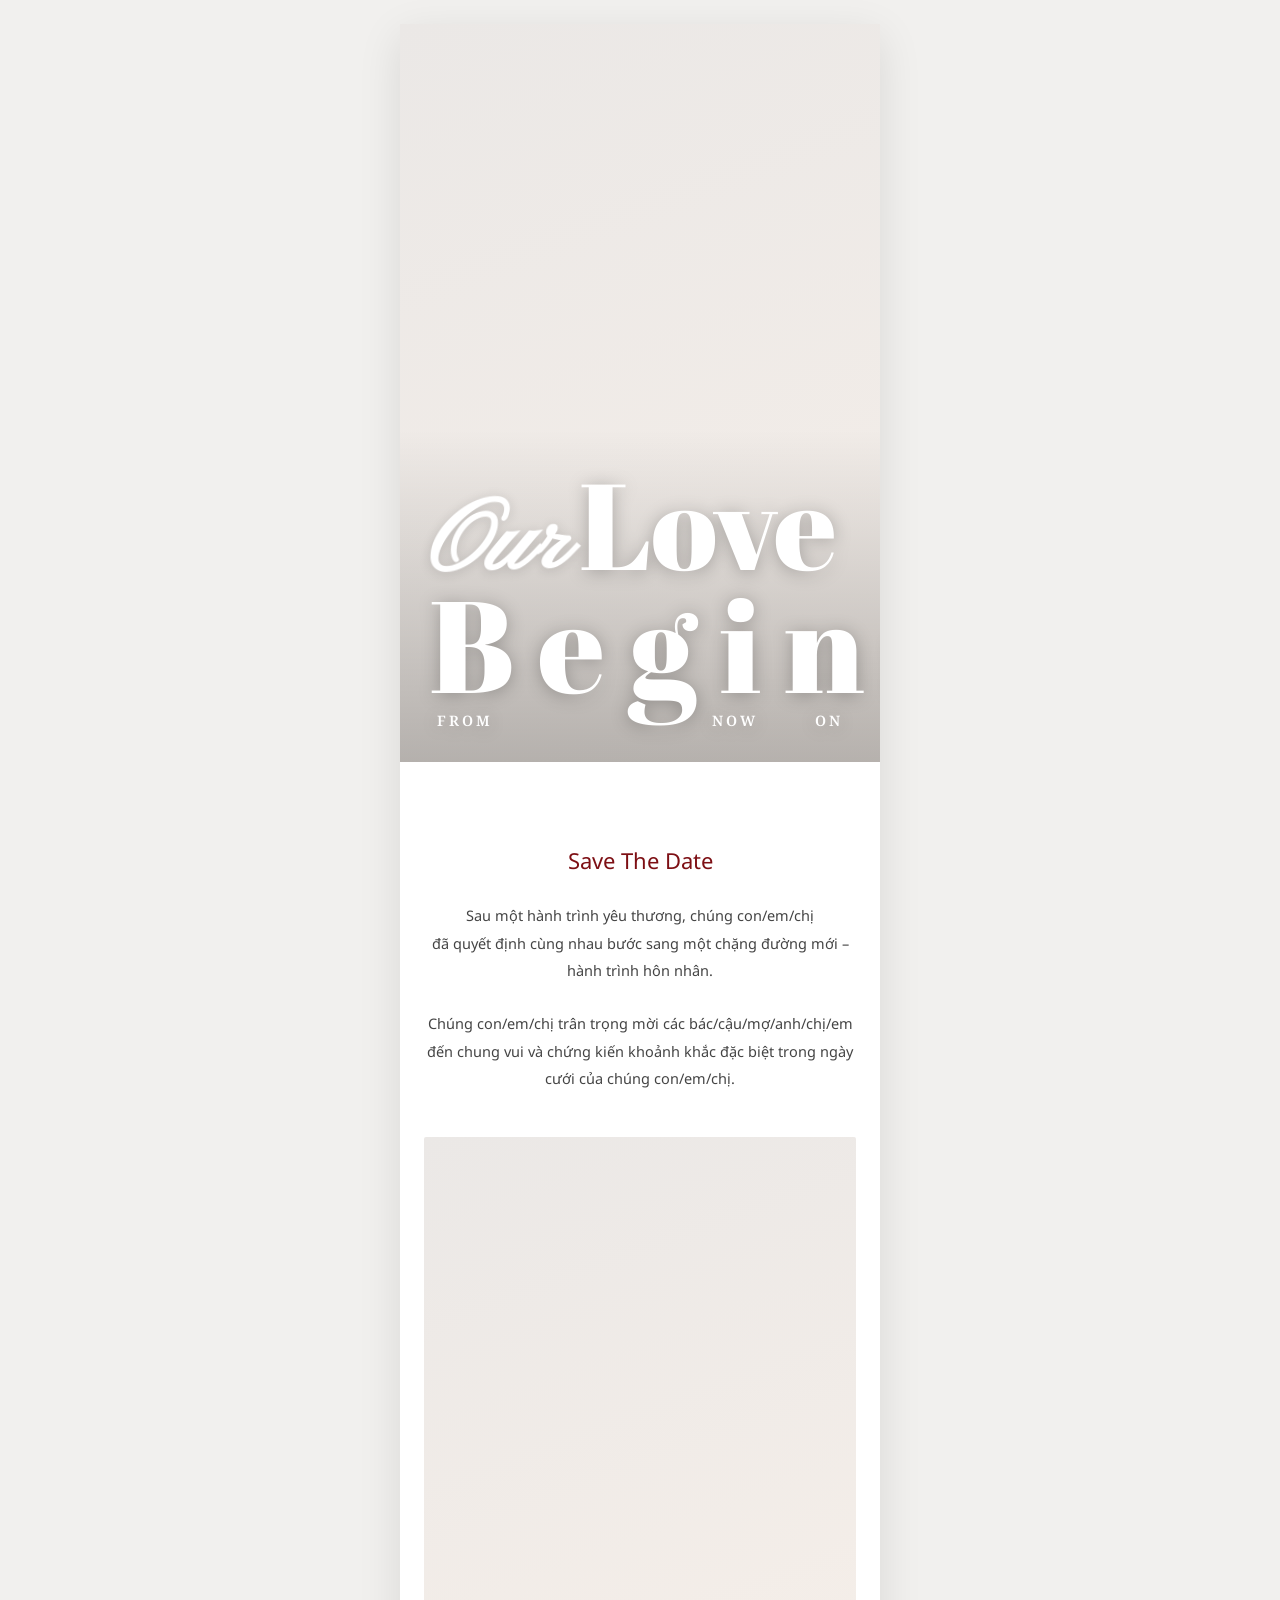
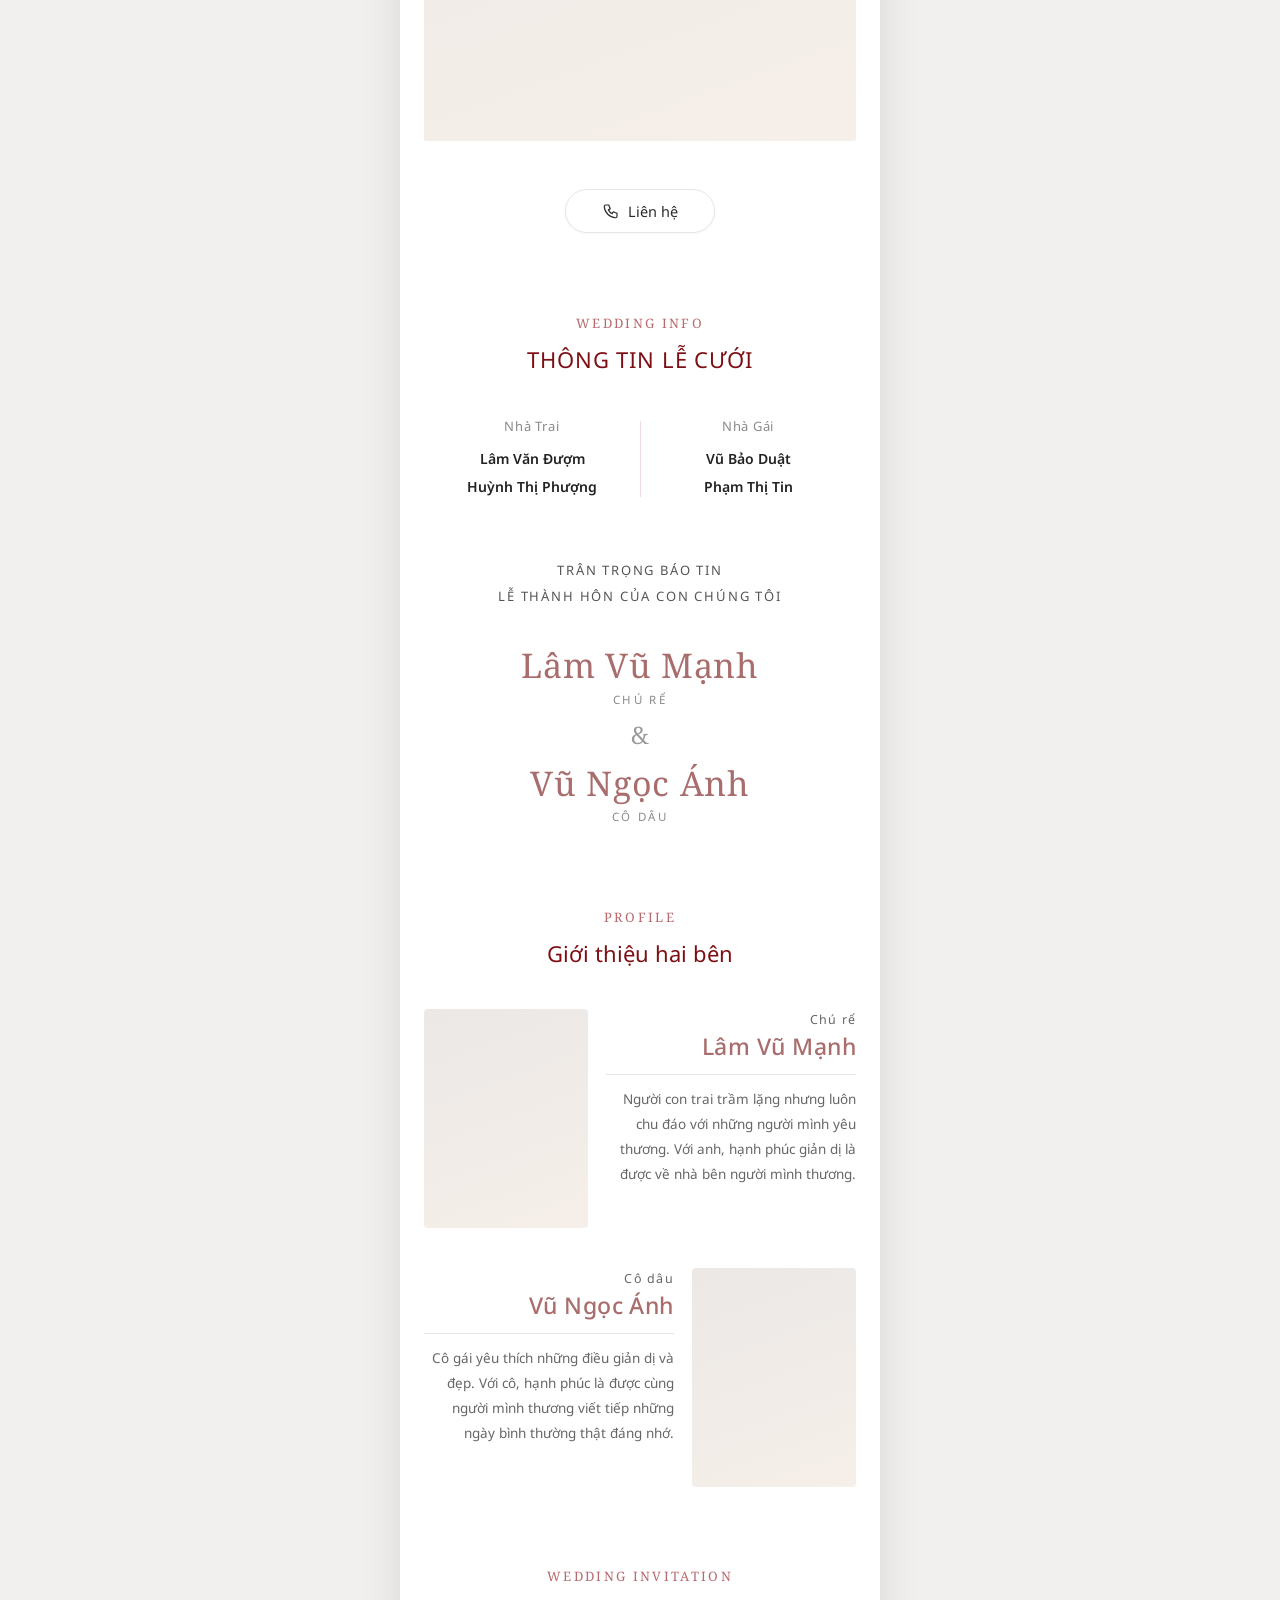
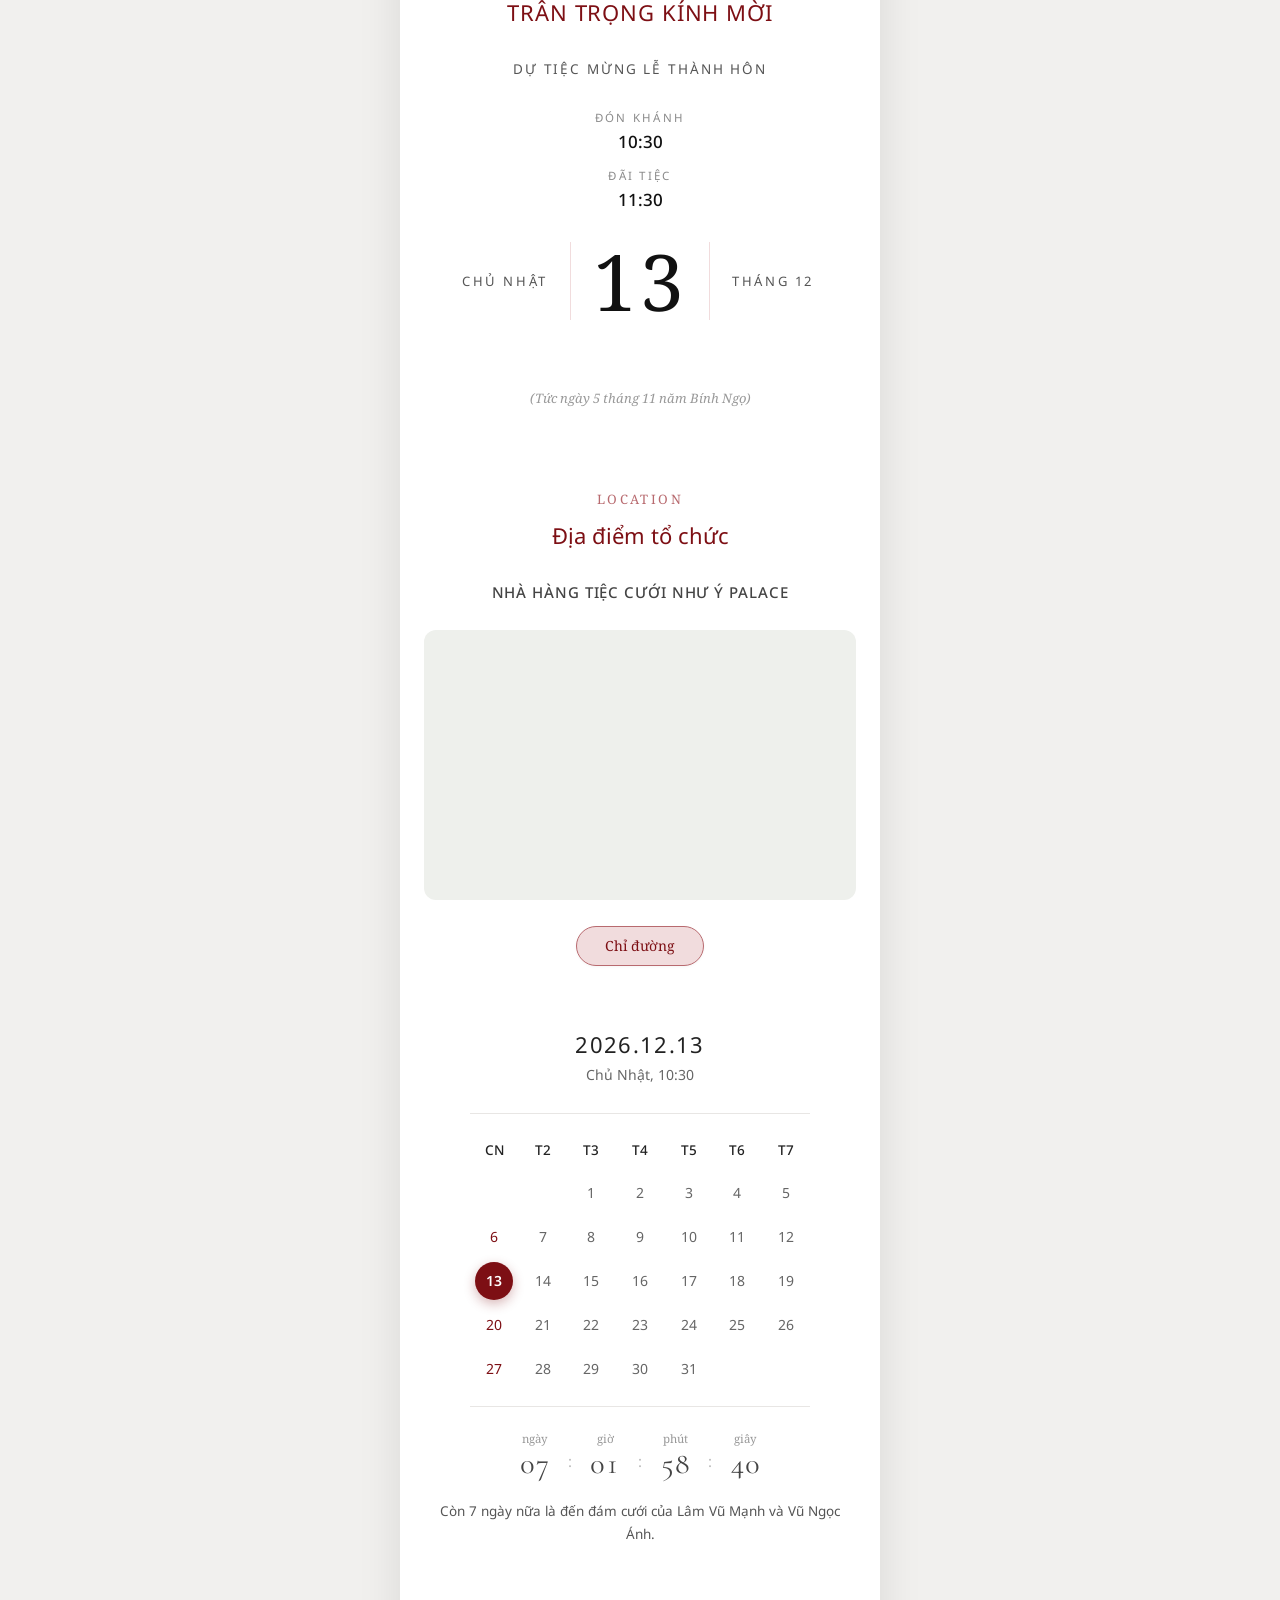
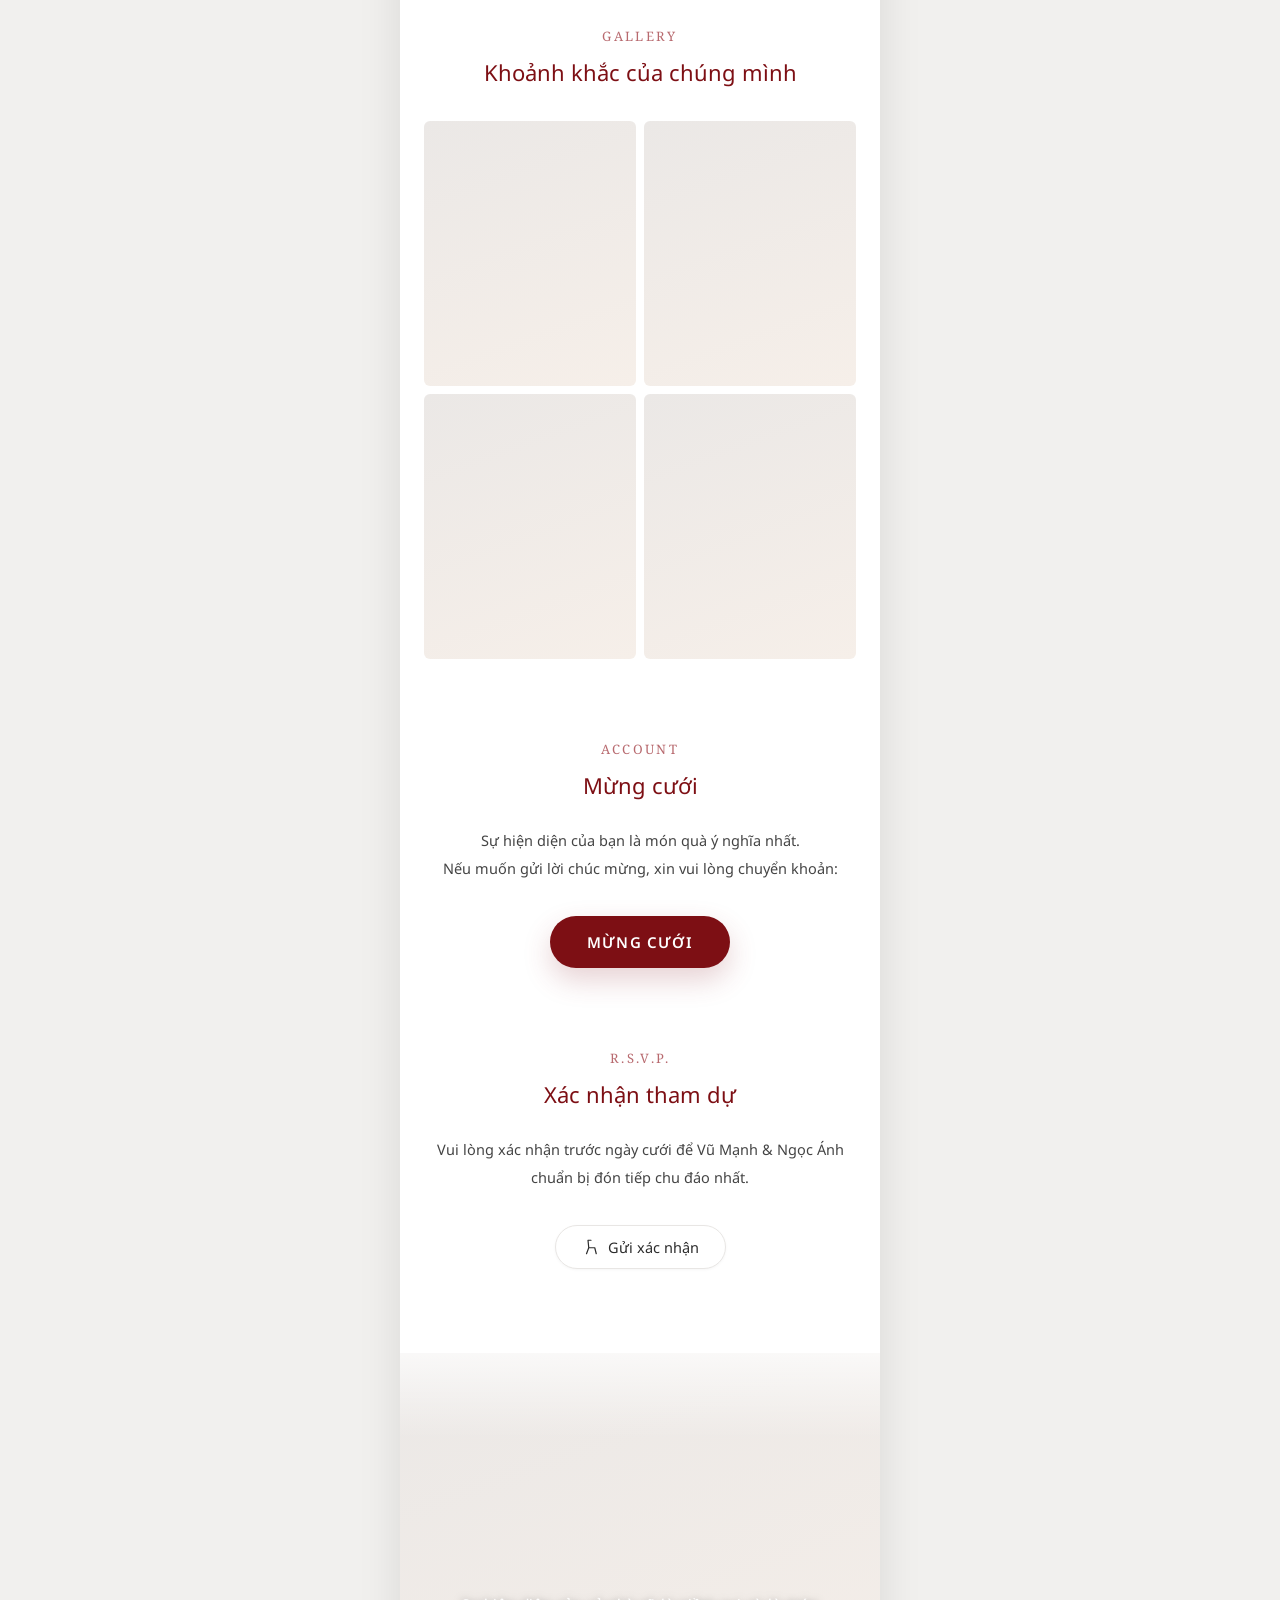
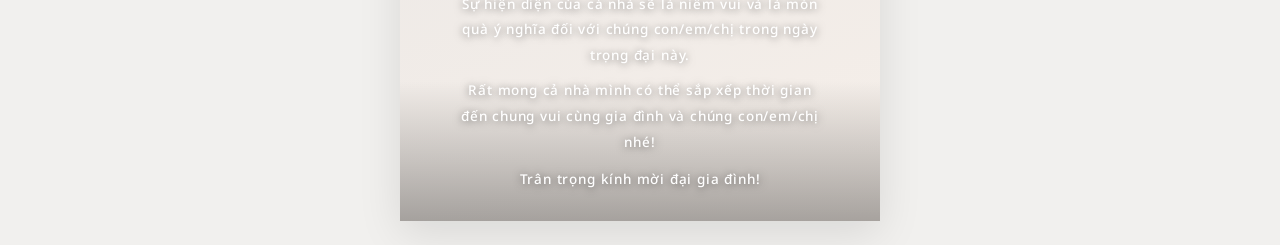
==== commit 2ea5758d: "." ====
--- a/index.html
+++ b/index.html
@@ -6,6 +6,8 @@
 <title>Thiệp cưới – Vũ Mạnh & Ngọc Ánh</title>
 <meta name="robots" content="noindex, nofollow">
 <meta name="theme-color" content="#ffffff">
+<link rel="icon" type="image/svg+xml" href="/favicon.svg">
+<link rel="apple-touch-icon" href="/favicon.svg">
 <script>document.documentElement.classList.add('js')</script>
 <link rel="preconnect" href="https://fonts.googleapis.com">
 <link rel="preconnect" href="https://fonts.gstatic.com" crossorigin>
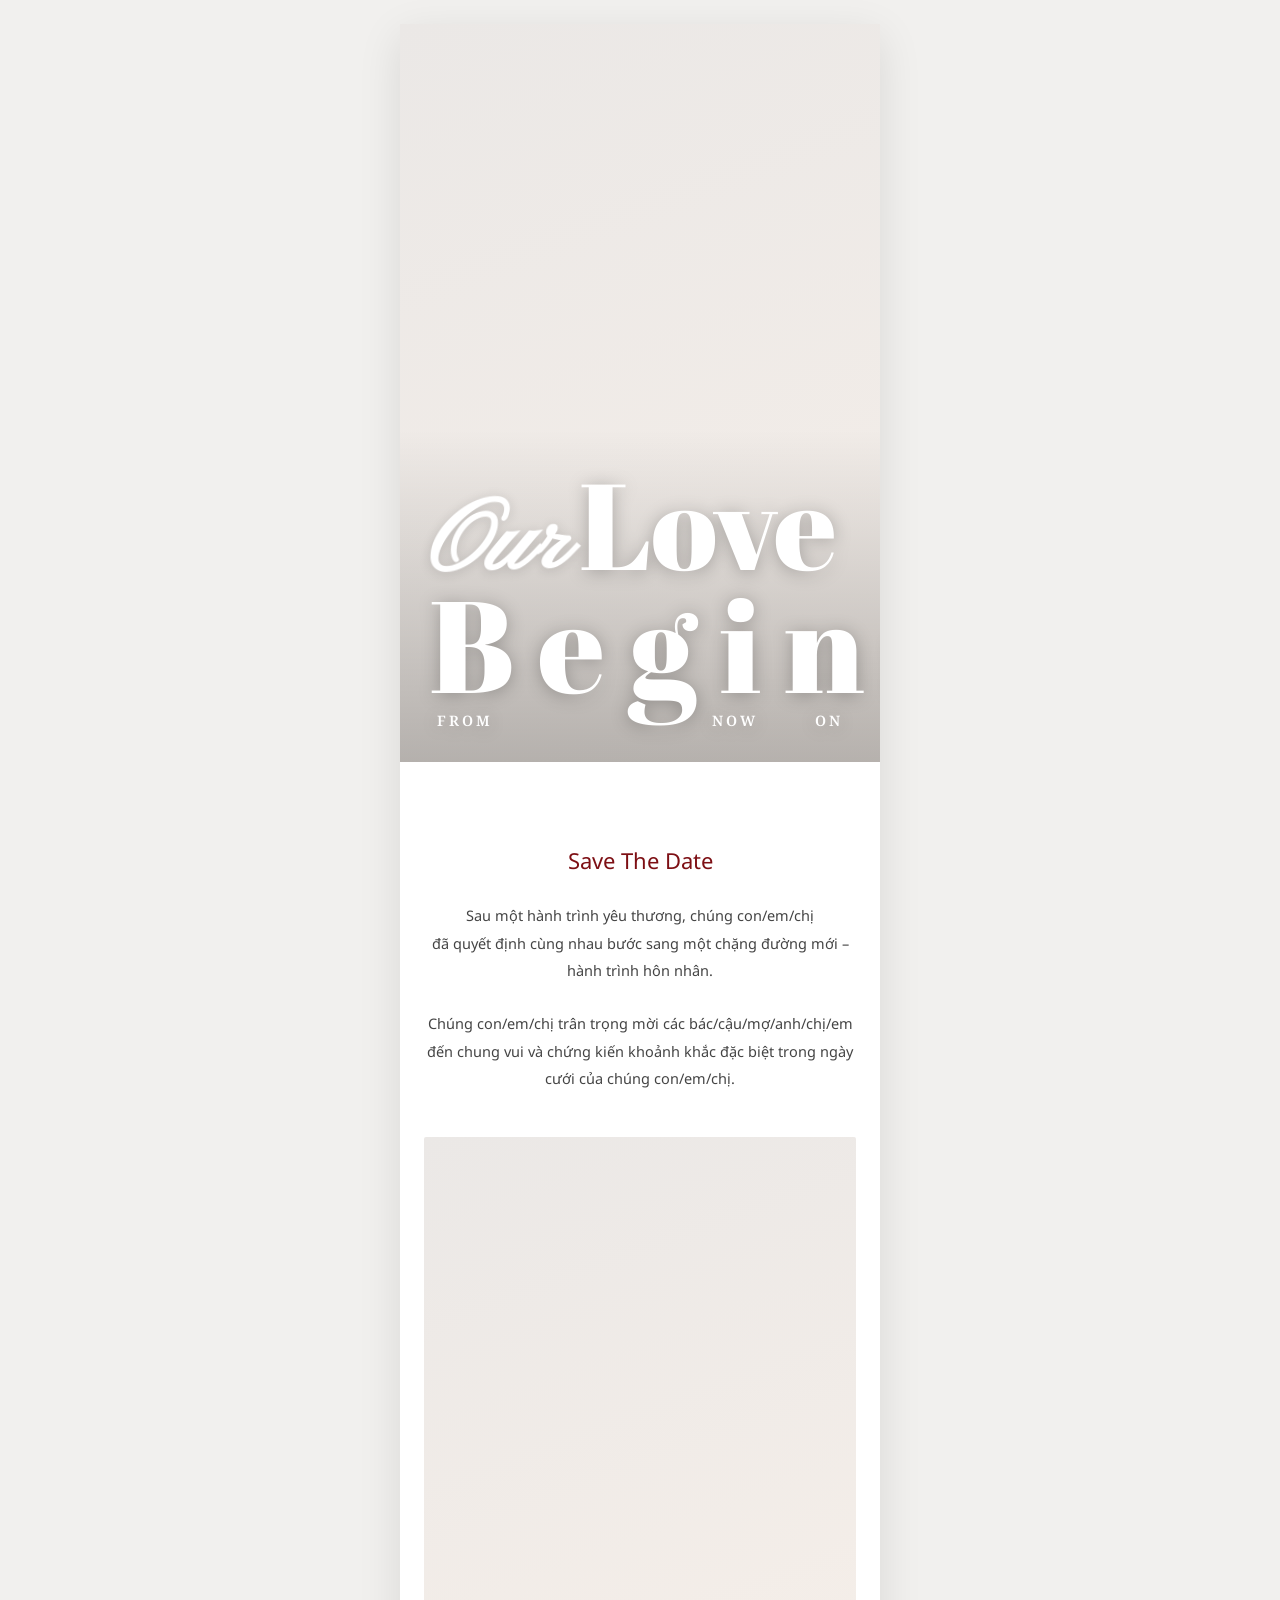
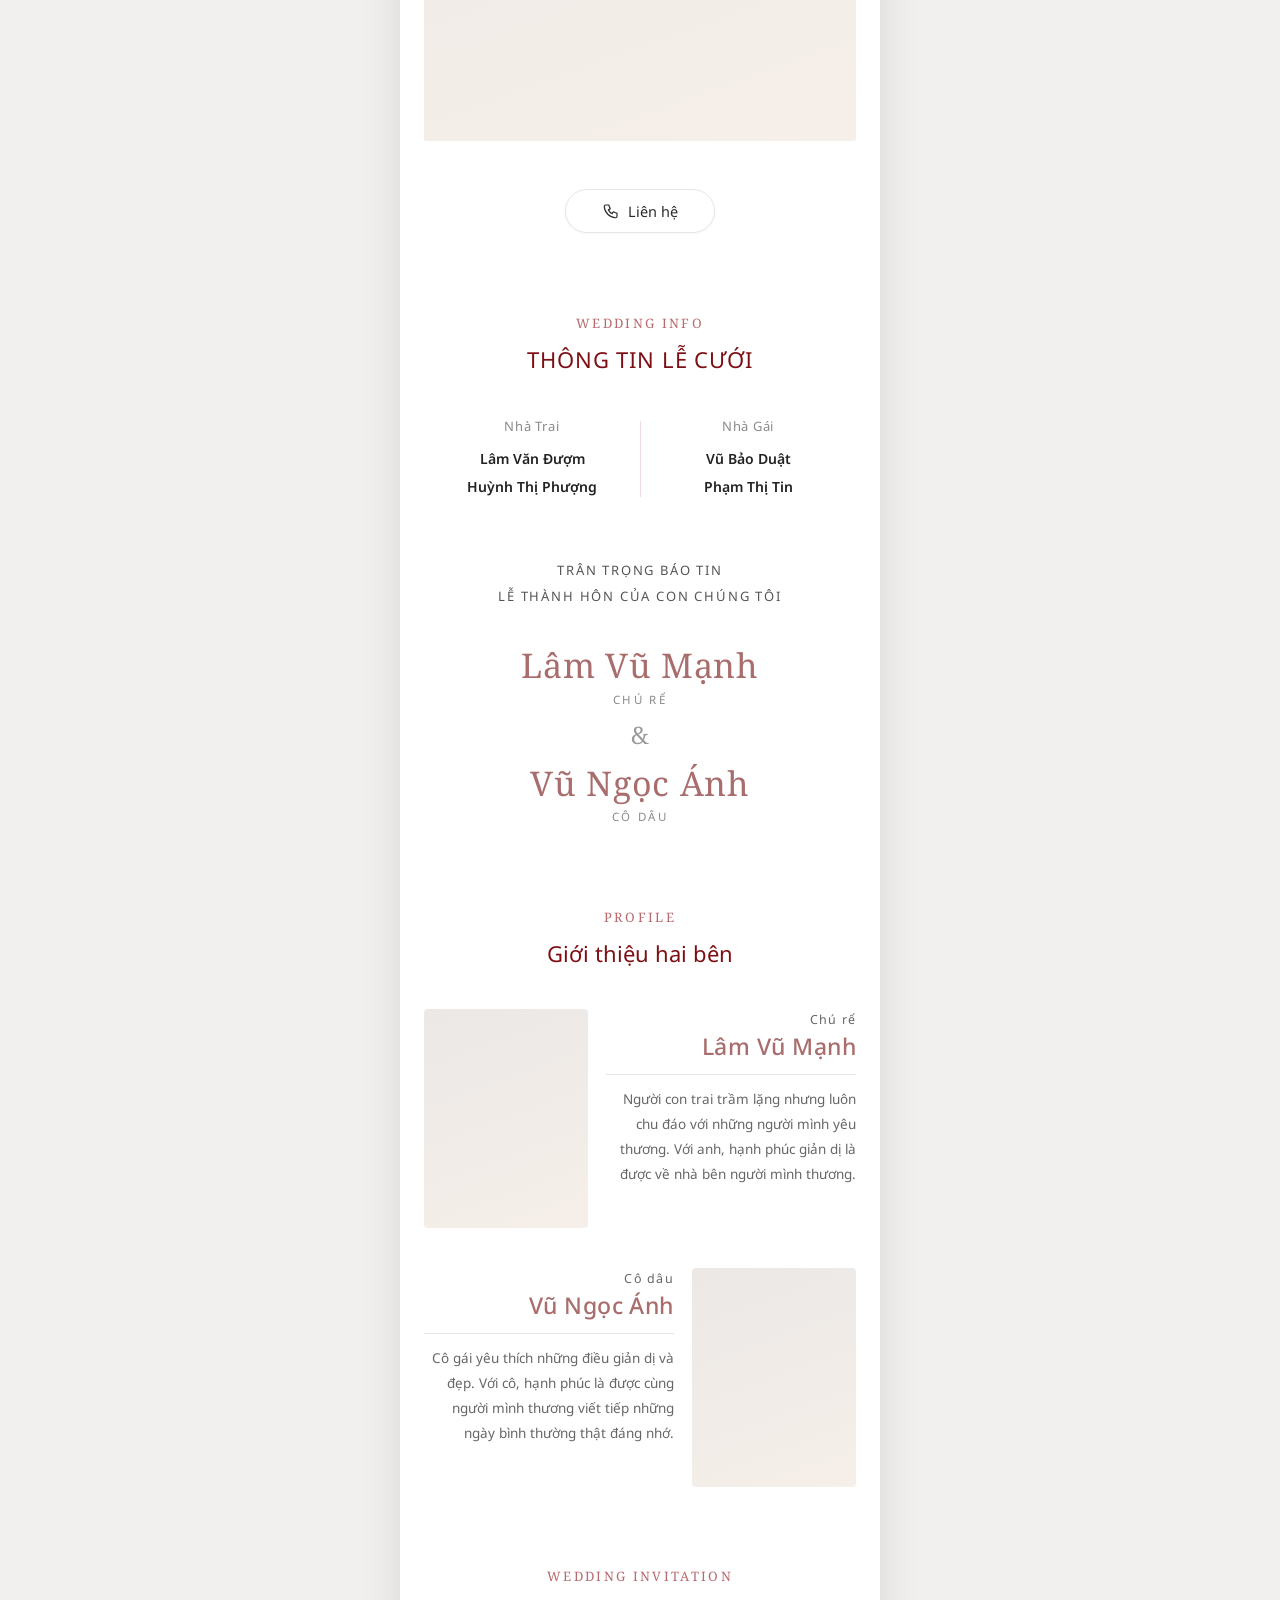
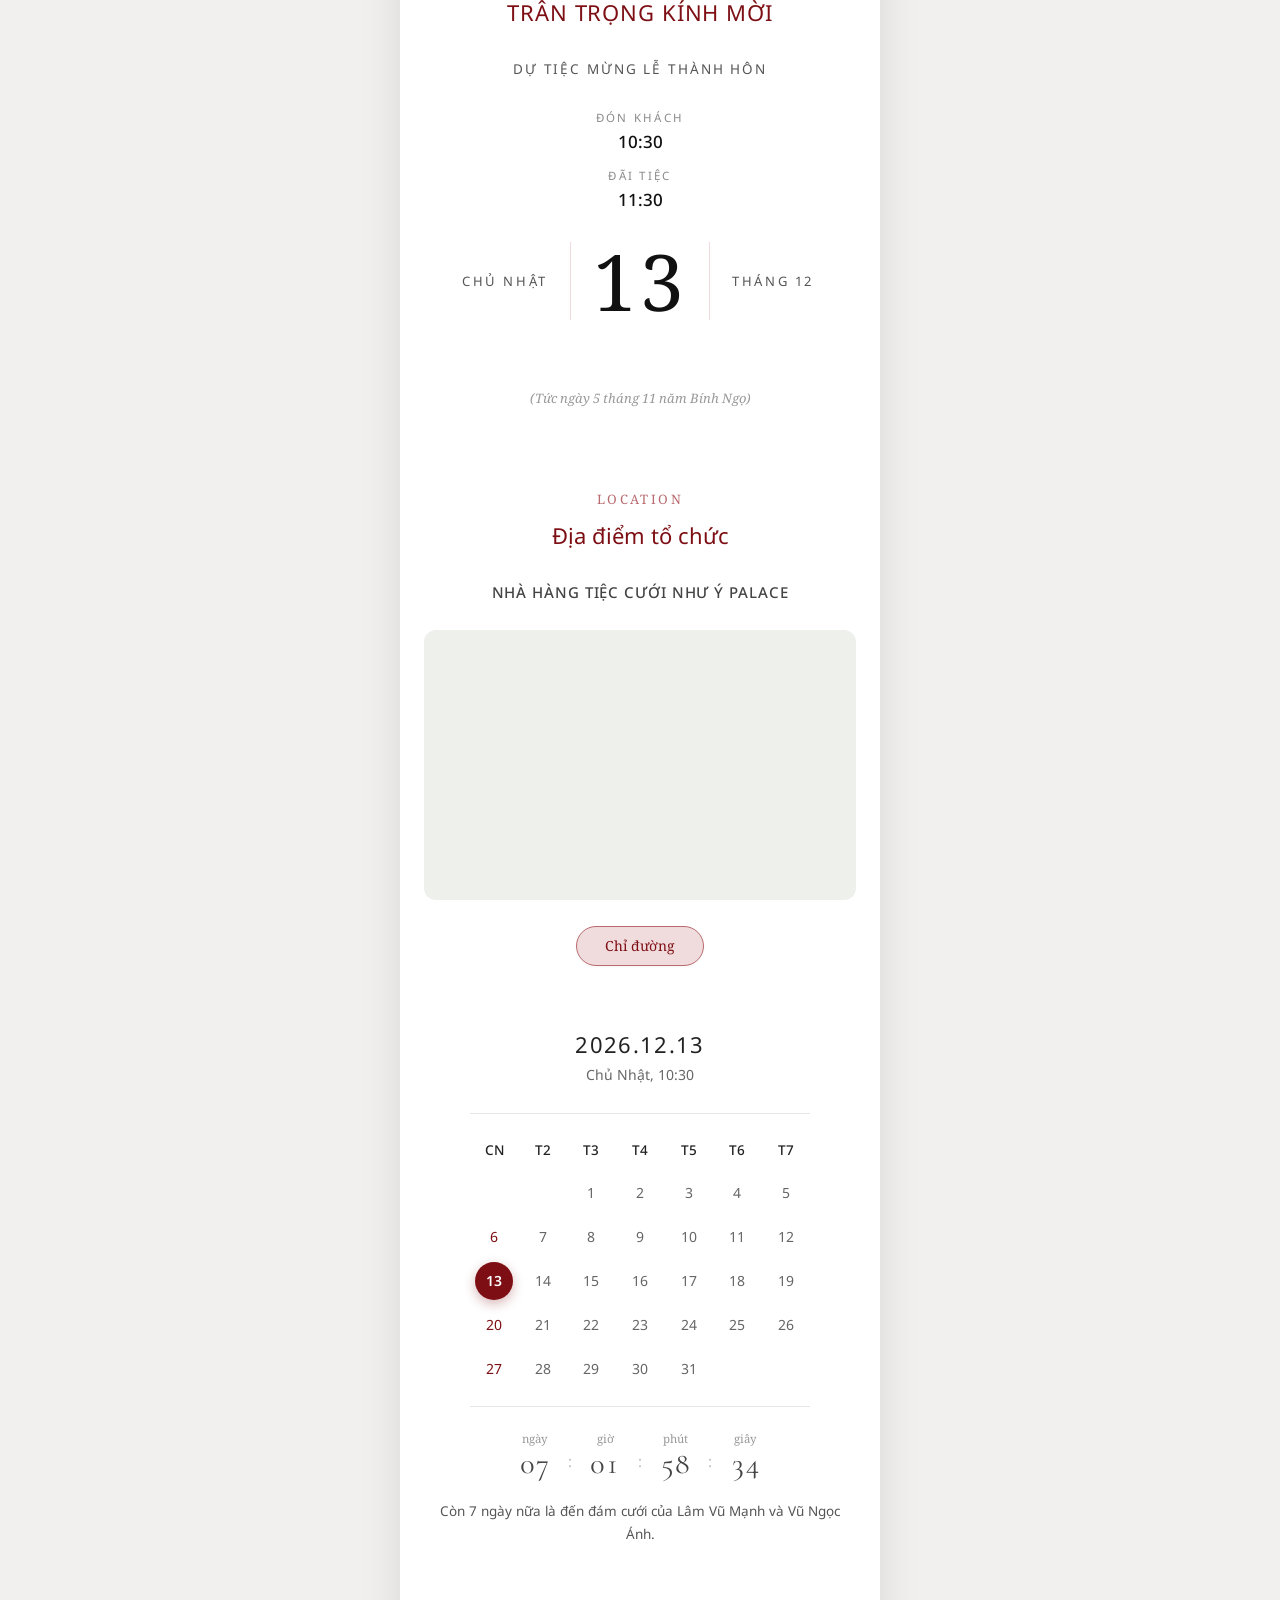
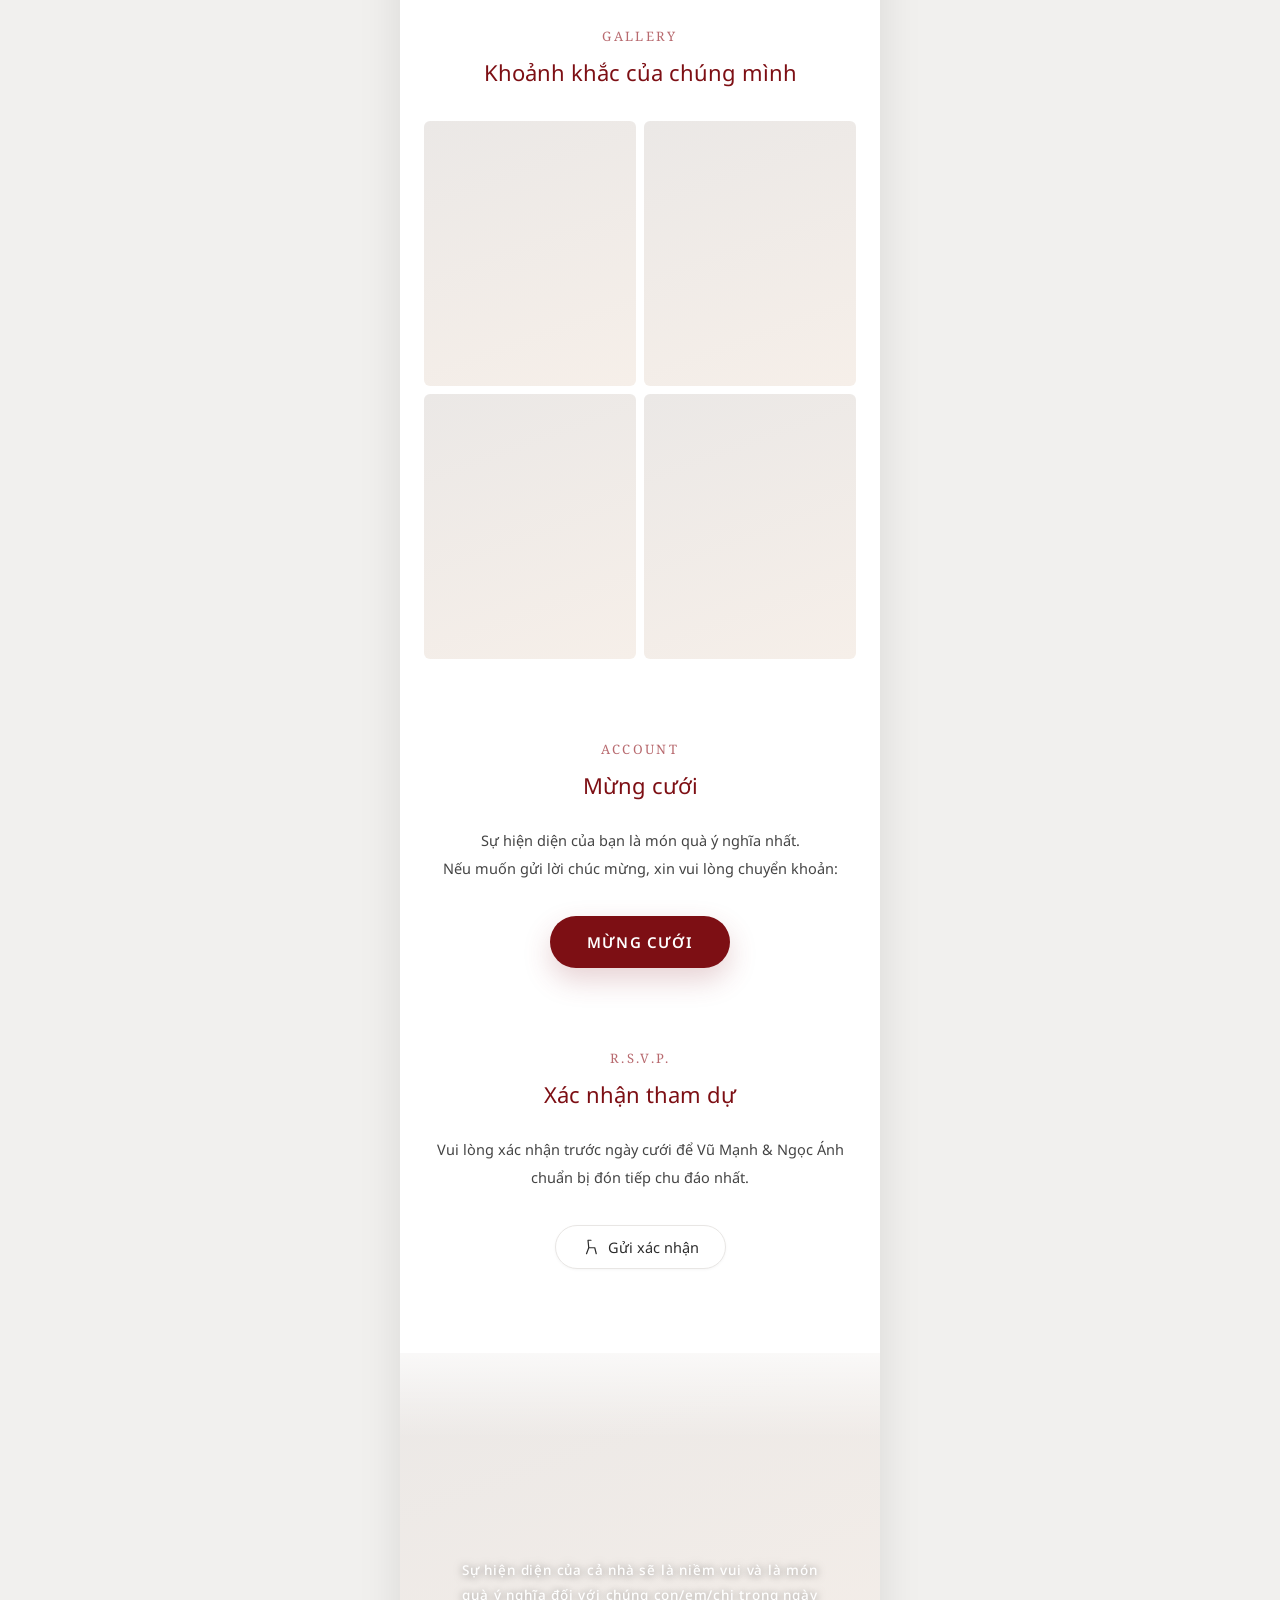
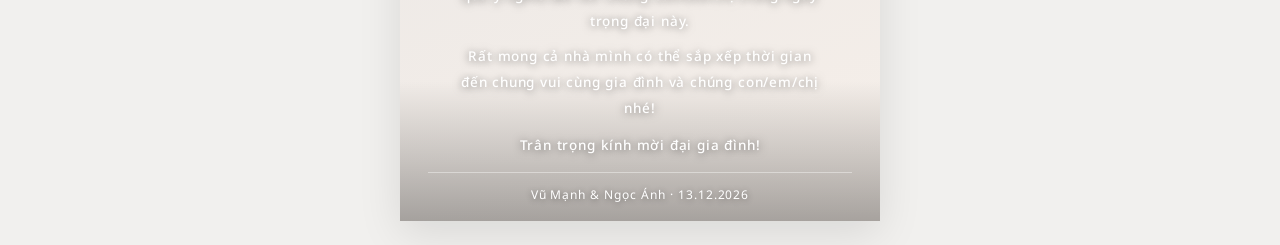
==== commit 89ba23a1: "." ====
--- a/index.html
+++ b/index.html
@@ -38,7 +38,9 @@
 <main class="card" id="top">
 
   <!-- 1. HERO: ảnh nền đứng yên (sticky), chữ + nội dung cuộn đè lên -->
-  <div class="hero-bg ph" data-cloudinary="hero" role="img" aria-label="Ảnh cưới Vũ Mạnh và Ngọc Ánh"></div>
+  <div class="hero-stage">
+    <div class="hero-bg ph" data-cloudinary="hero" role="img" aria-label="Ảnh cưới Vũ Mạnh và Ngọc Ánh"></div>
+  </div>
   <section class="hero-text">
     <h1 class="ob" aria-label="Our Love Begins, from now on">
       <span class="r1" aria-hidden="true"><span class="our">Our</span><span class="love">Love</span></span>
@@ -191,6 +193,11 @@
     <button class="pill-btn" id="openRsvp" type="button" data-reveal style="--d:160ms">
       <svg class="ic"><use href="#i-seat"/></svg>Gửi xác nhận
     </button>
+
+    <div class="live" id="live" hidden>
+      <p class="live-cap">Đã có <b id="liveCount">0</b> người xác nhận tham dự</p>
+      <div class="live-view" id="liveView" aria-live="off"><div class="live-track" id="liveTrack"></div></div>
+    </div>
   </section>
 
   <!-- 12. CẢM ƠN -->
@@ -201,6 +208,10 @@
       <p>Rất mong cả nhà mình có thể sắp xếp thời gian đến chung vui cùng gia đình và chúng con/em/chị nhé!</p>
       <p class="sig">Trân trọng kính mời đại gia đình!</p>
     </div>
+    <footer class="foot">
+      <hr>
+      <p>Vũ Mạnh &amp; Ngọc Ánh · 13.12.2026</p>
+    </footer>
   </section>
 
   </div>
@@ -242,6 +253,7 @@
     </header>
     <div class="sheet-body">
       <form id="rsvpForm" novalidate>
+        <input class="hp" type="text" name="website" tabindex="-1" autocomplete="off" aria-hidden="true">
         <p class="hint">Vui lòng xác nhận trước ngày cưới để Vũ Mạnh &amp; Ngọc Ánh chuẩn bị đón tiếp chu đáo nhất.</p>
 
         <div class="choice" role="radiogroup" aria-label="Bạn có tham dự không">
@@ -272,6 +284,7 @@
           <textarea id="fNote" name="note" rows="3" placeholder="Nhập nội dung" maxlength="300"></textarea>
         </div>
 
+        <input type="hidden" name="website" value="">
         <button class="submit" id="rsvpSubmit" type="submit" disabled>Gửi đến cô dâu chú rể</button>
       </form>
 
@@ -292,6 +305,7 @@
 <script src="/js/content.js"></script>
 <script src="/js/secure-images.js"></script>
 <script src="/js/ui.js"></script>
+<script src="/js/rsvp.js"></script>
 <script src="/js/cover.js"></script>
 <script src="/js/engine.js"></script>
 </body>
--- a/css/style.css
+++ b/css/style.css
@@ -46,7 +46,8 @@
 .js .pill-btn[data-reveal].in{transition:opacity .9s var(--ease),transform .9s var(--ease),box-shadow .25s}
 
 /* ============ 1. HERO (ảnh đứng yên, chữ và nội dung đi lên đè lên ảnh) ============ */
-.hero-bg{position:sticky;top:0;height:100vh;height:100svh;margin-bottom:-100vh;margin-bottom:-100svh;z-index:0;transform-origin:50% 40%;will-change:transform}
+.hero-stage{position:absolute;inset:0;overflow:clip;z-index:0;pointer-events:none}
+.hero-bg{position:sticky;top:0;height:100vh;height:100svh;transform-origin:50% 40%;will-change:transform;background-position:48% 36%;}
 .hero-bg::after{content:"";position:absolute;inset:0;background:linear-gradient(rgba(0,0,0,0) 45%,rgba(0,0,0,.38) 100%);pointer-events:none}
 .hero-text{position:relative;z-index:1;height:82vh;height:82svh;min-height:420px;display:flex;align-items:flex-end;padding:0 6% 7%}
 .ob{--w:min(100vw,480px);font-weight:400;color:#fff;text-shadow:0 2px 18px rgba(0,0,0,.25);width:100%;position:relative}
@@ -168,6 +169,28 @@
 
 /* ============ 11. RSVP ============ */
 .rsvp{padding-bottom:84px}
+.hp{position:absolute;left:-9999px;width:1px;height:1px;opacity:0;pointer-events:none}
+.live{--row:58px;max-width:330px;margin:40px auto 0;opacity:0;transform:translateY(28px);transition:opacity .9s var(--ease),transform .9s var(--ease)}
+.live.on{opacity:1;transform:none}
+.live-cap{font-size:13px;color:#777;margin-bottom:10px}
+.live-cap b{color:var(--crimson);font-weight:600}
+.live-view{--n:3;height:calc(var(--row)*var(--n));overflow:hidden;border:0;border-radius:14px;background:transparent;-webkit-mask-image:linear-gradient(transparent,#000 10%,#000 90%,transparent);mask-image:linear-gradient(transparent,#000 10%,#000 90%,transparent)}
+.live-track{will-change:transform;transition:transform .9s cubic-bezier(.65,0,.35,1)}
+.live-page{display:flex;flex-direction:column;gap:10px;padding:8px 0;height:auto}
+.live.still .live-page{height:auto}
+.live-row{position:relative;z-index:1;height:var(--row);display:flex;align-items:center;gap:12px;padding:0 14px;text-align:left;border:1px solid var(--line);border-radius:12px;background:#fff;transition:transform .18s ease,background .18s ease,border-color .18s ease,box-shadow .18s ease;cursor:pointer;box-shadow:none;overflow:visible}
+.live-row:hover{transform:translateY(-1px);background:#fff;border-color:rgba(125,15,20,.28)}
+.live-row+.live-row{margin-top:0}
+.live-row .av{width:34px;height:34px;border-radius:50%;background:var(--rose-soft);color:var(--crimson);display:grid;place-items:center;font:600 14px/1 var(--f-sans);flex:none}
+.live-row .tx{min-width:0;flex:1;max-width:calc(100% - 52px)}
+.live-row b{display:block;font:500 14px/1.35 var(--f-sans);color:#222;white-space:nowrap;overflow:hidden;text-overflow:ellipsis}
+.live-row small{display:block;font-size:12px;line-height:1.4;color:#8a8a8a}
+.live-row .ok{color:var(--crimson);font-size:15px;flex:none}
+.live-row .live-popup{position:absolute;left:calc(100% + 12px);top:50%;transform:translateY(-50%) scale(.98);padding:10px 12px;border:1px solid var(--line);border-radius:12px;background:#fff;box-shadow:0 14px 28px rgba(20,16,16,.12);opacity:0;visibility:hidden;pointer-events:none;transition:opacity .18s ease,transform .18s ease,visibility .18s ease;min-width:170px;max-width:200px;z-index:10}
+.live-row.active .live-popup,.live-row:focus-within .live-popup,.live-row:hover .live-popup{opacity:1;visibility:visible;transform:translateY(-50%) scale(1)}
+.live-popup strong{display:block;font:600 13px/1.4 var(--f-sans);color:#222;white-space:nowrap;overflow:hidden;text-overflow:ellipsis}
+.live-popup span{display:block;margin-top:4px;font-size:12px;line-height:1.4;color:#777}
+.live-view:hover .live-track{transition:none}
 
 /* ============ 12. CẢM ƠN ============ */
 .thanks{position:relative;z-index:4;margin:0;aspect-ratio:4/3.9;overflow:hidden;isolation:isolate}
@@ -175,12 +198,13 @@
 .thanks::before,.thanks::after{content:"";position:absolute;left:0;right:0;z-index:1;pointer-events:none}
 .thanks::before{top:0;height:18%;background:linear-gradient(rgba(255,255,255,.72),rgba(255,255,255,0))}
 .thanks::after{bottom:0;height:30%;background:linear-gradient(rgba(255,255,255,0),rgba(0,0,0,.18) 58%,rgba(0,0,0,.32))}
-.thanks-text{position:relative;z-index:2;display:flex;flex-direction:column;justify-content:flex-end;align-items:center;height:100%;padding:0 18px 28px;text-align:center;color:#fff;text-shadow:0 1px 8px rgba(0,0,0,.55);font:500 13.5px/1.9 var(--f-sans);letter-spacing:.06em}
+.thanks-text{position:relative;z-index:2;display:flex;flex-direction:column;justify-content:flex-end;align-items:center;height:100%;padding:0 18px 62px;text-align:center;color:#fff;text-shadow:0 1px 8px rgba(0,0,0,.55);font:500 13.5px/1.9 var(--f-sans);letter-spacing:.06em}
 .thanks-text p{max-width:360px;white-space:normal;word-break:break-word;overflow-wrap:break-word}
 .thanks-text p+p{margin-top:10px}
 .thanks-text .sig{margin-top:12px;white-space:normal}
 .foot{padding:0 28px 40px;text-align:center}
-.foot hr{border:0;height:1px;background:var(--rose-soft);margin-bottom:22px}
+.thanks .foot{position:absolute;left:0;right:0;bottom:0;z-index:3;padding:0 28px 16px}
+.foot hr{border:0;height:1px;background:rgba(255,255,255,.4);margin-bottom:12px}
 .foot p{font-size:12px;color:#fff;letter-spacing:.08em;text-shadow:0 1px 6px rgba(0,0,0,.45)}
 
 /* ============ POPUP (bottom sheet) ============ */
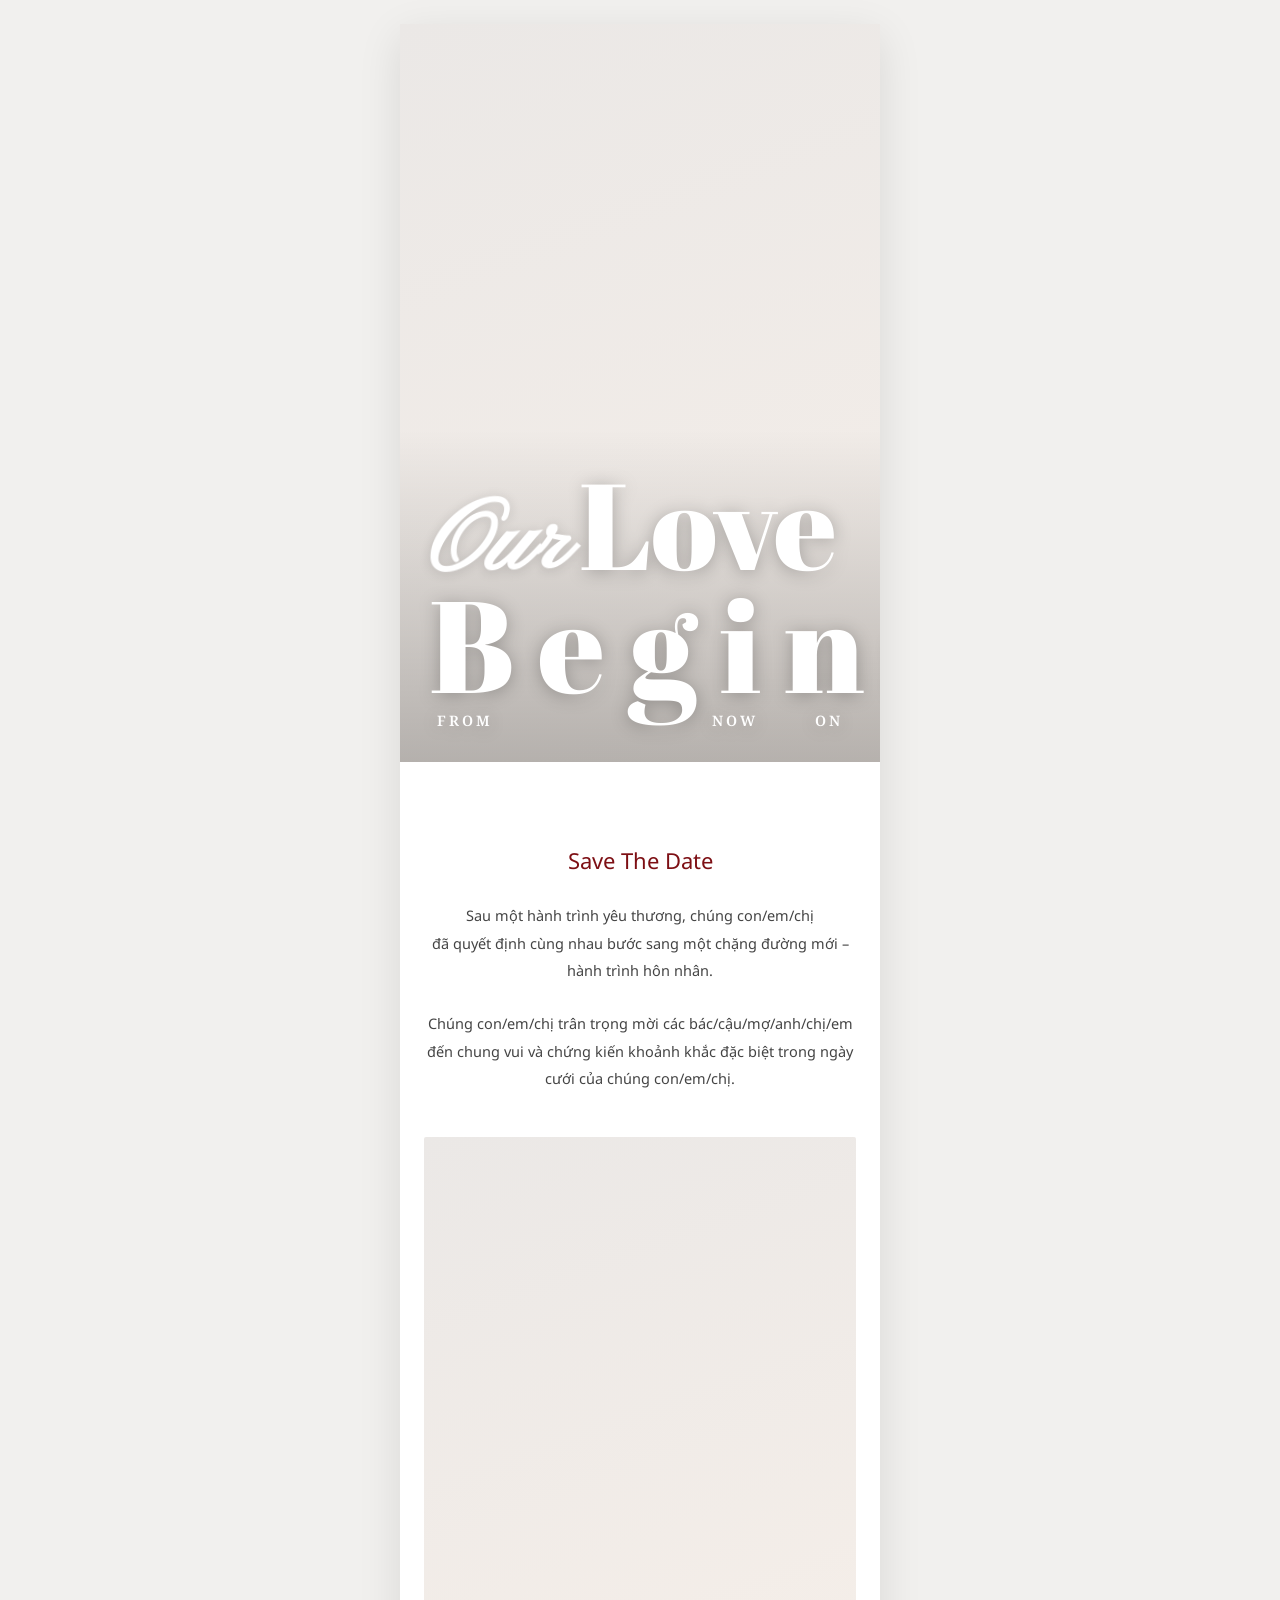
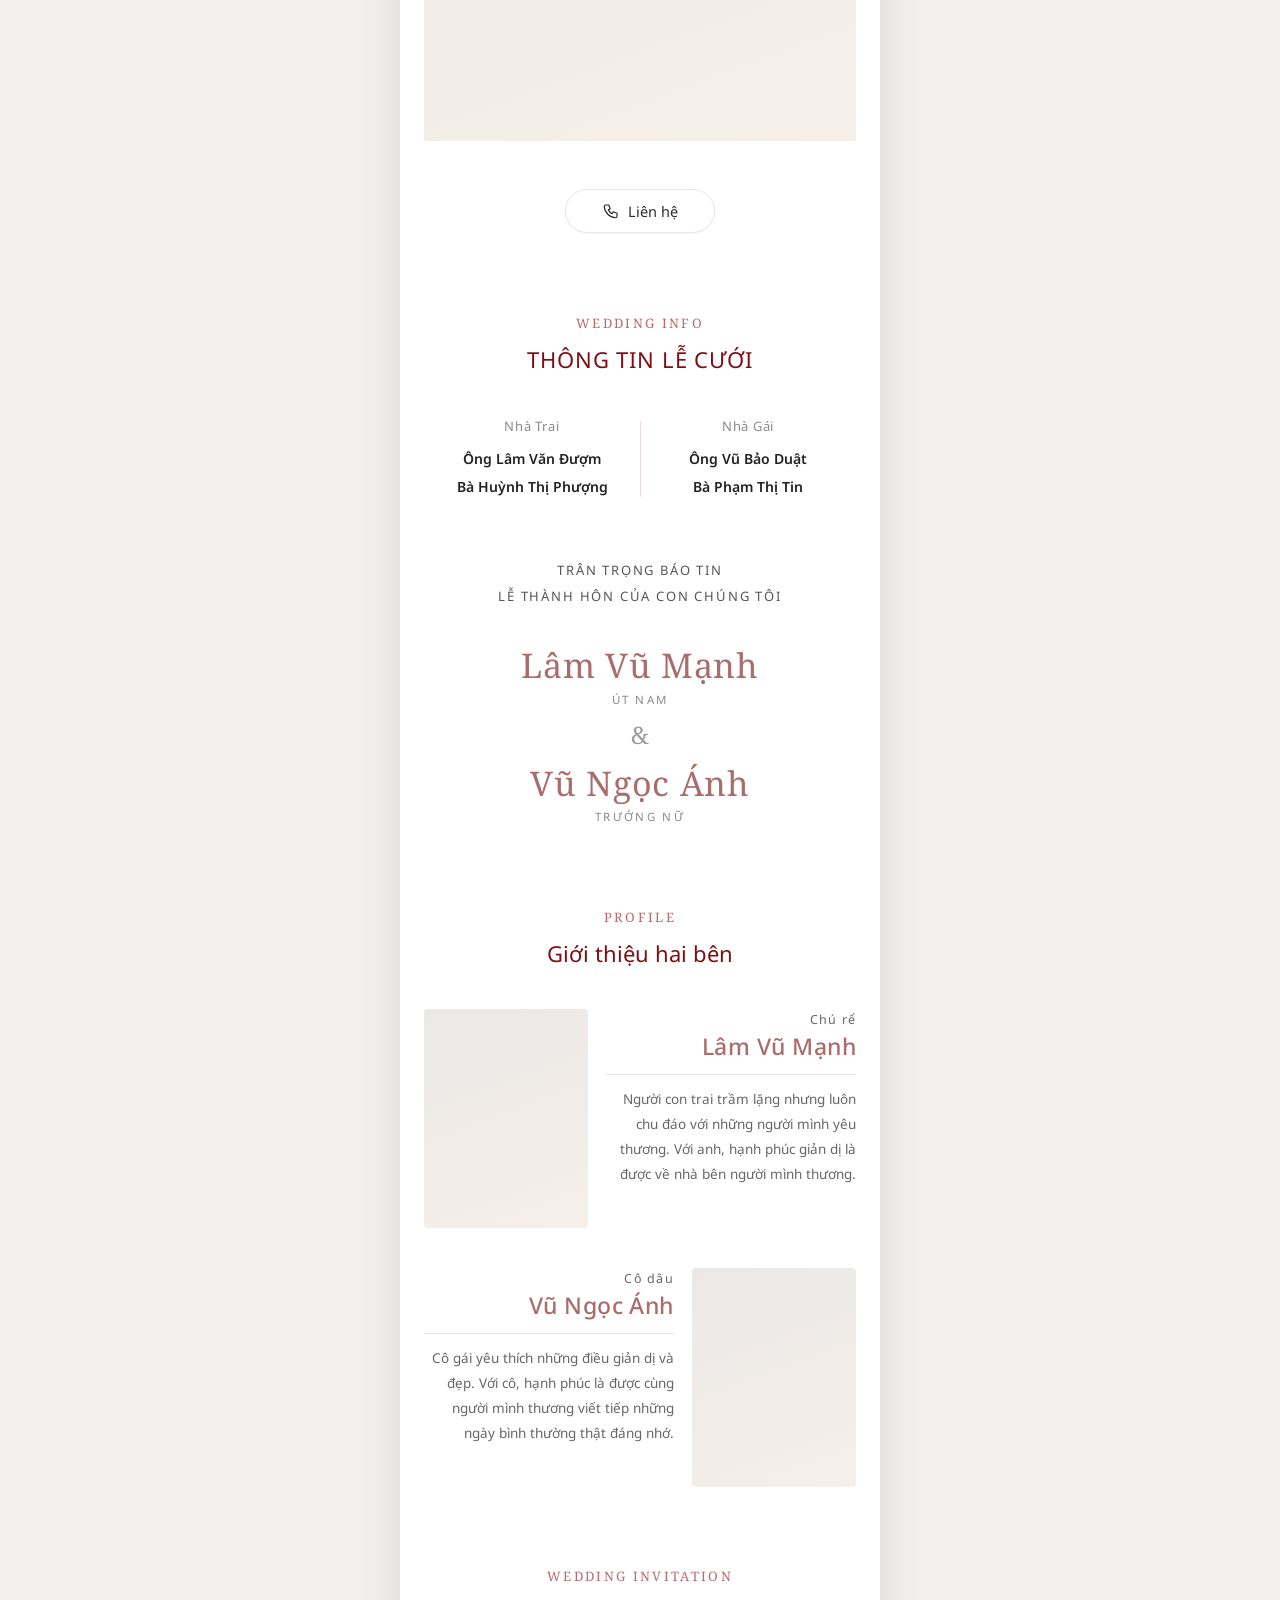
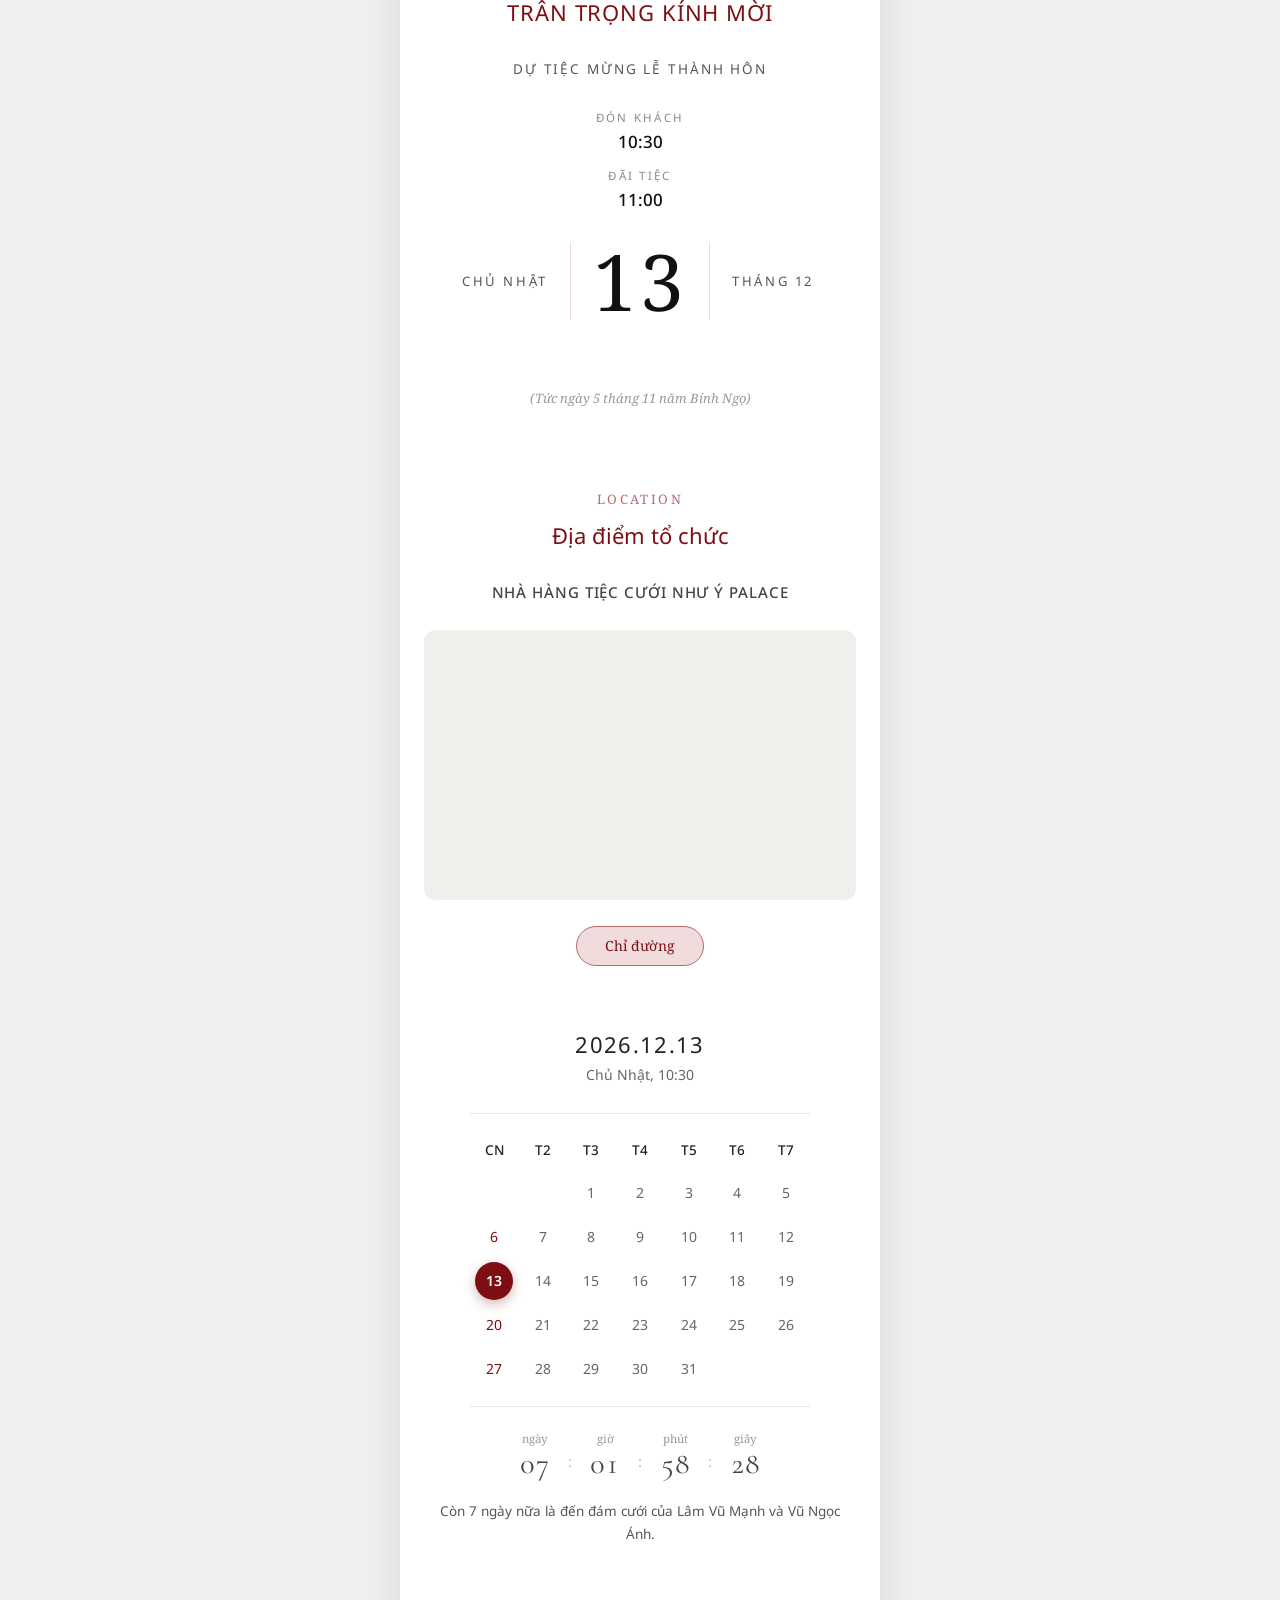
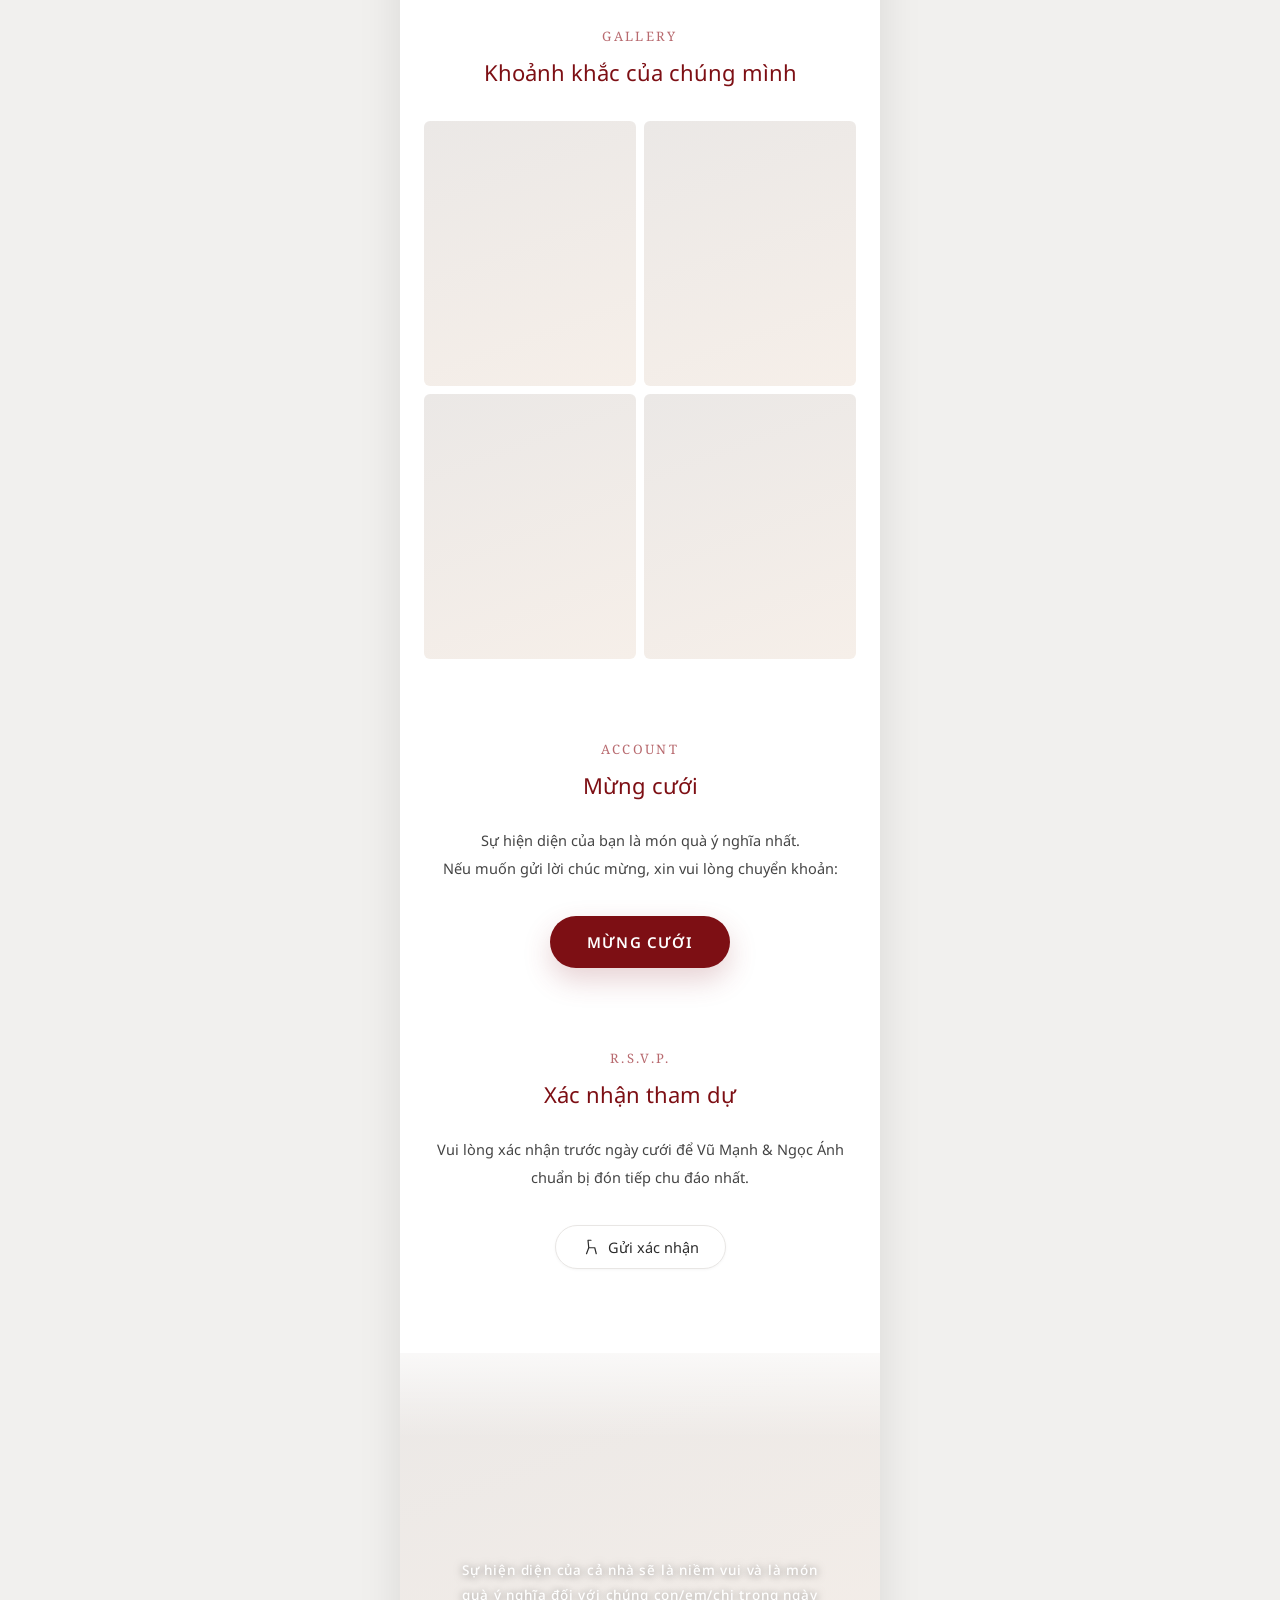
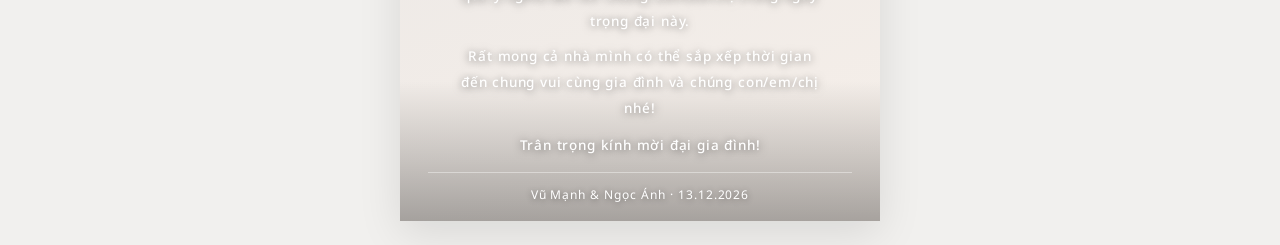
==== commit 56317674: "." ====
--- a/index.html
+++ b/index.html
@@ -74,13 +74,13 @@
     <div class="families" data-reveal style="--d:120ms">
       <div>
         <h3>Nhà Trai</h3>
-        <b>Lâm Văn Đượm</b>
-        <b>Huỳnh Thị Phượng</b>
+        <b>Ông Lâm Văn Đượm</b>
+        <b>Bà Huỳnh Thị Phượng</b>
       </div>
       <div>
         <h3>Nhà Gái</h3>
-        <b>Vũ Bảo Duật</b>
-        <b>Phạm Thị Tin</b>
+        <b>Ông Vũ Bảo Duật</b>
+        <b>Bà Phạm Thị Tin</b>
       </div>
     </div>
 
@@ -88,10 +88,10 @@
 
     <div class="couple-names">
       <p class="cn" data-reveal>Lâm Vũ Mạnh</p>
-      <p class="role" data-reveal style="--d:60ms">CHÚ RỂ</p>
+      <p class="role" data-reveal style="--d:60ms">ÚT NAM</p>
       <p class="amp" data-reveal style="--d:100ms">&amp;</p>
       <p class="cn" data-reveal style="--d:140ms">Vũ Ngọc Ánh</p>
-      <p class="role" data-reveal style="--d:200ms">CÔ DÂU</p>
+      <p class="role" data-reveal style="--d:200ms">TRƯỞNG NỮ</p>
     </div>
   </section>
 
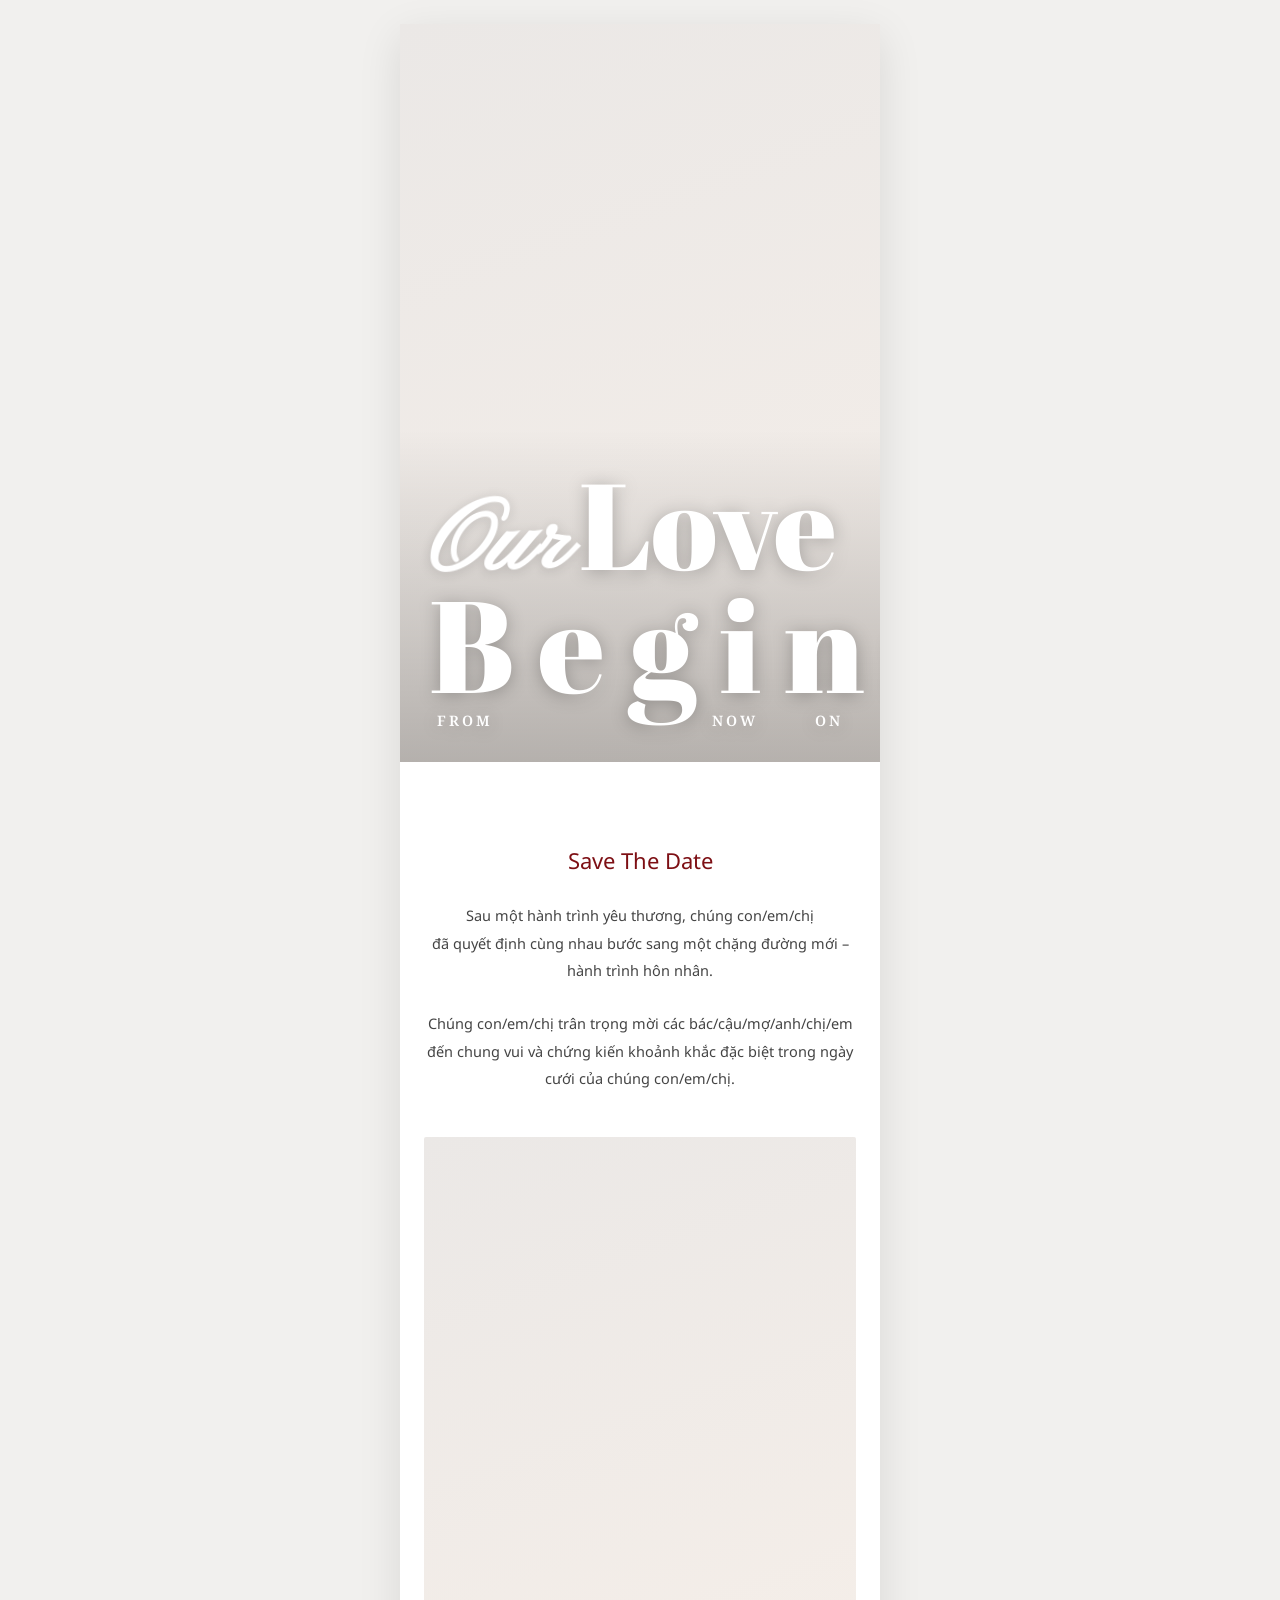
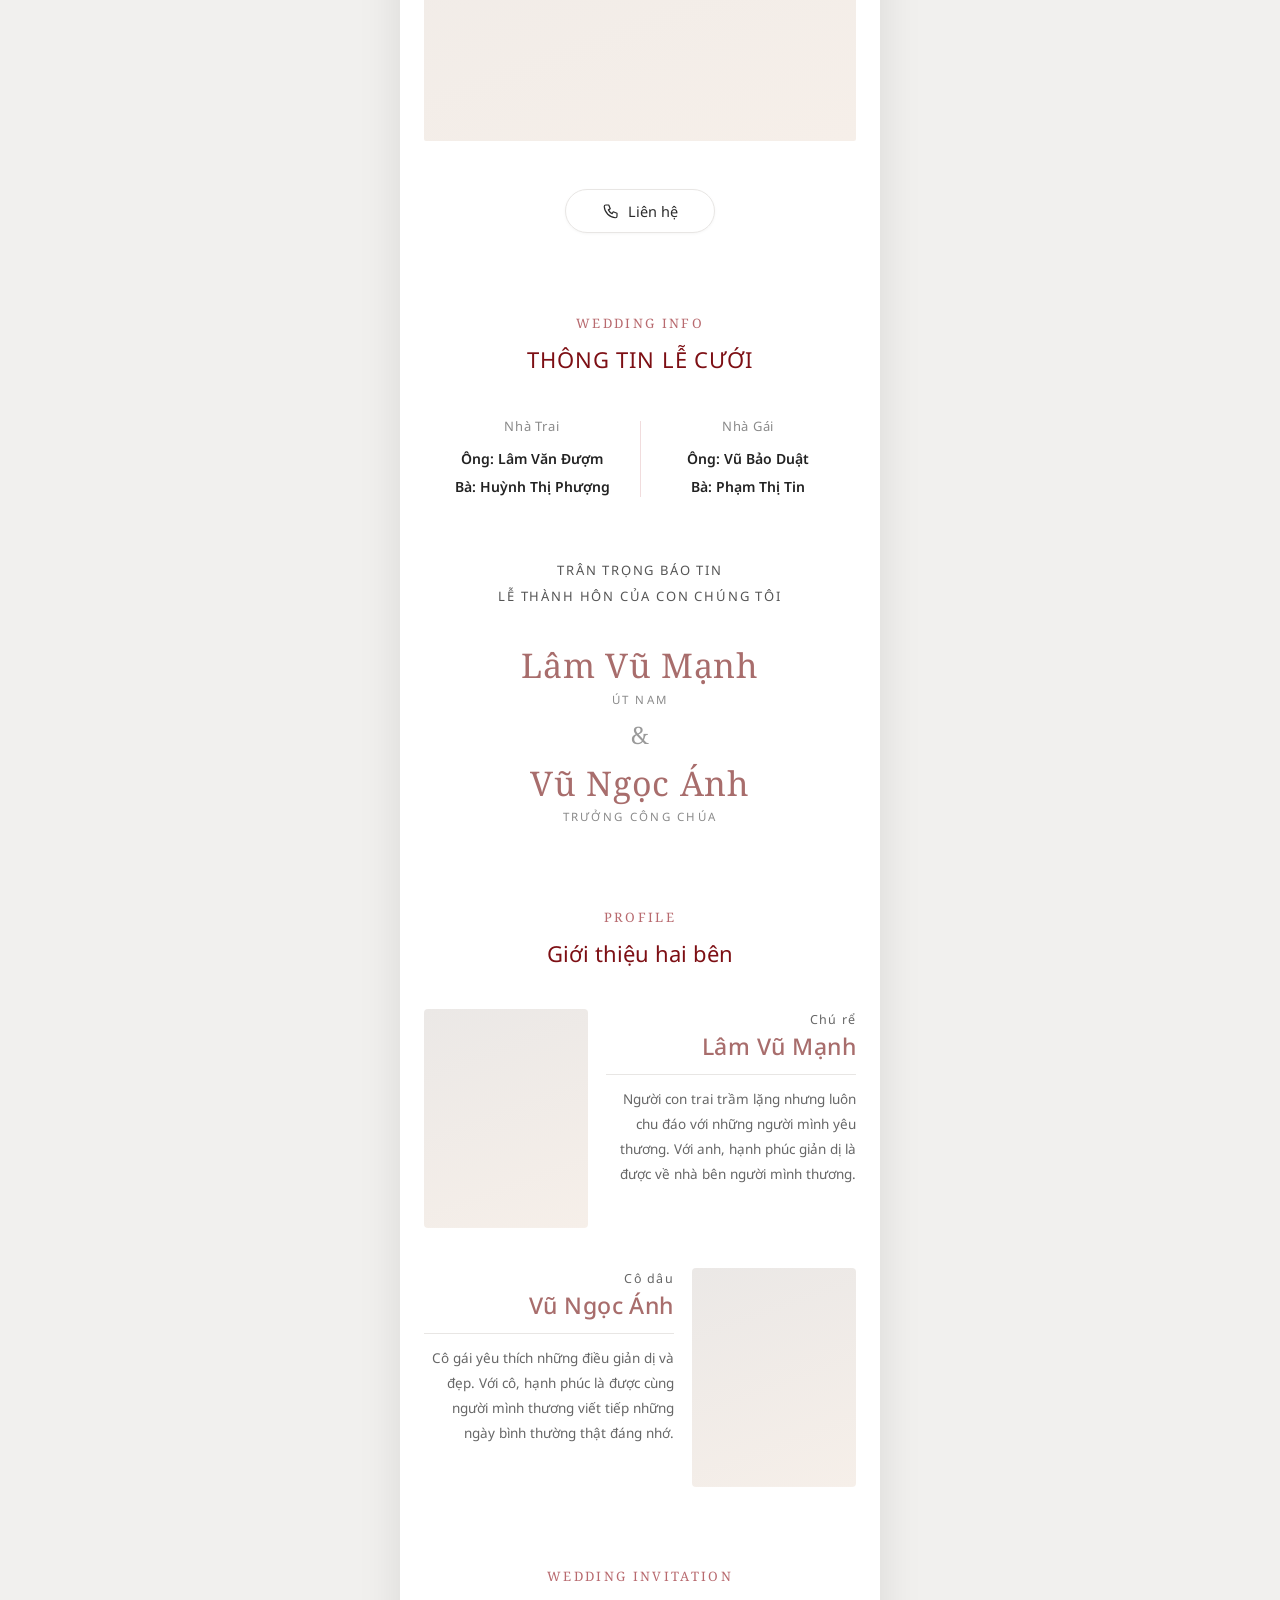
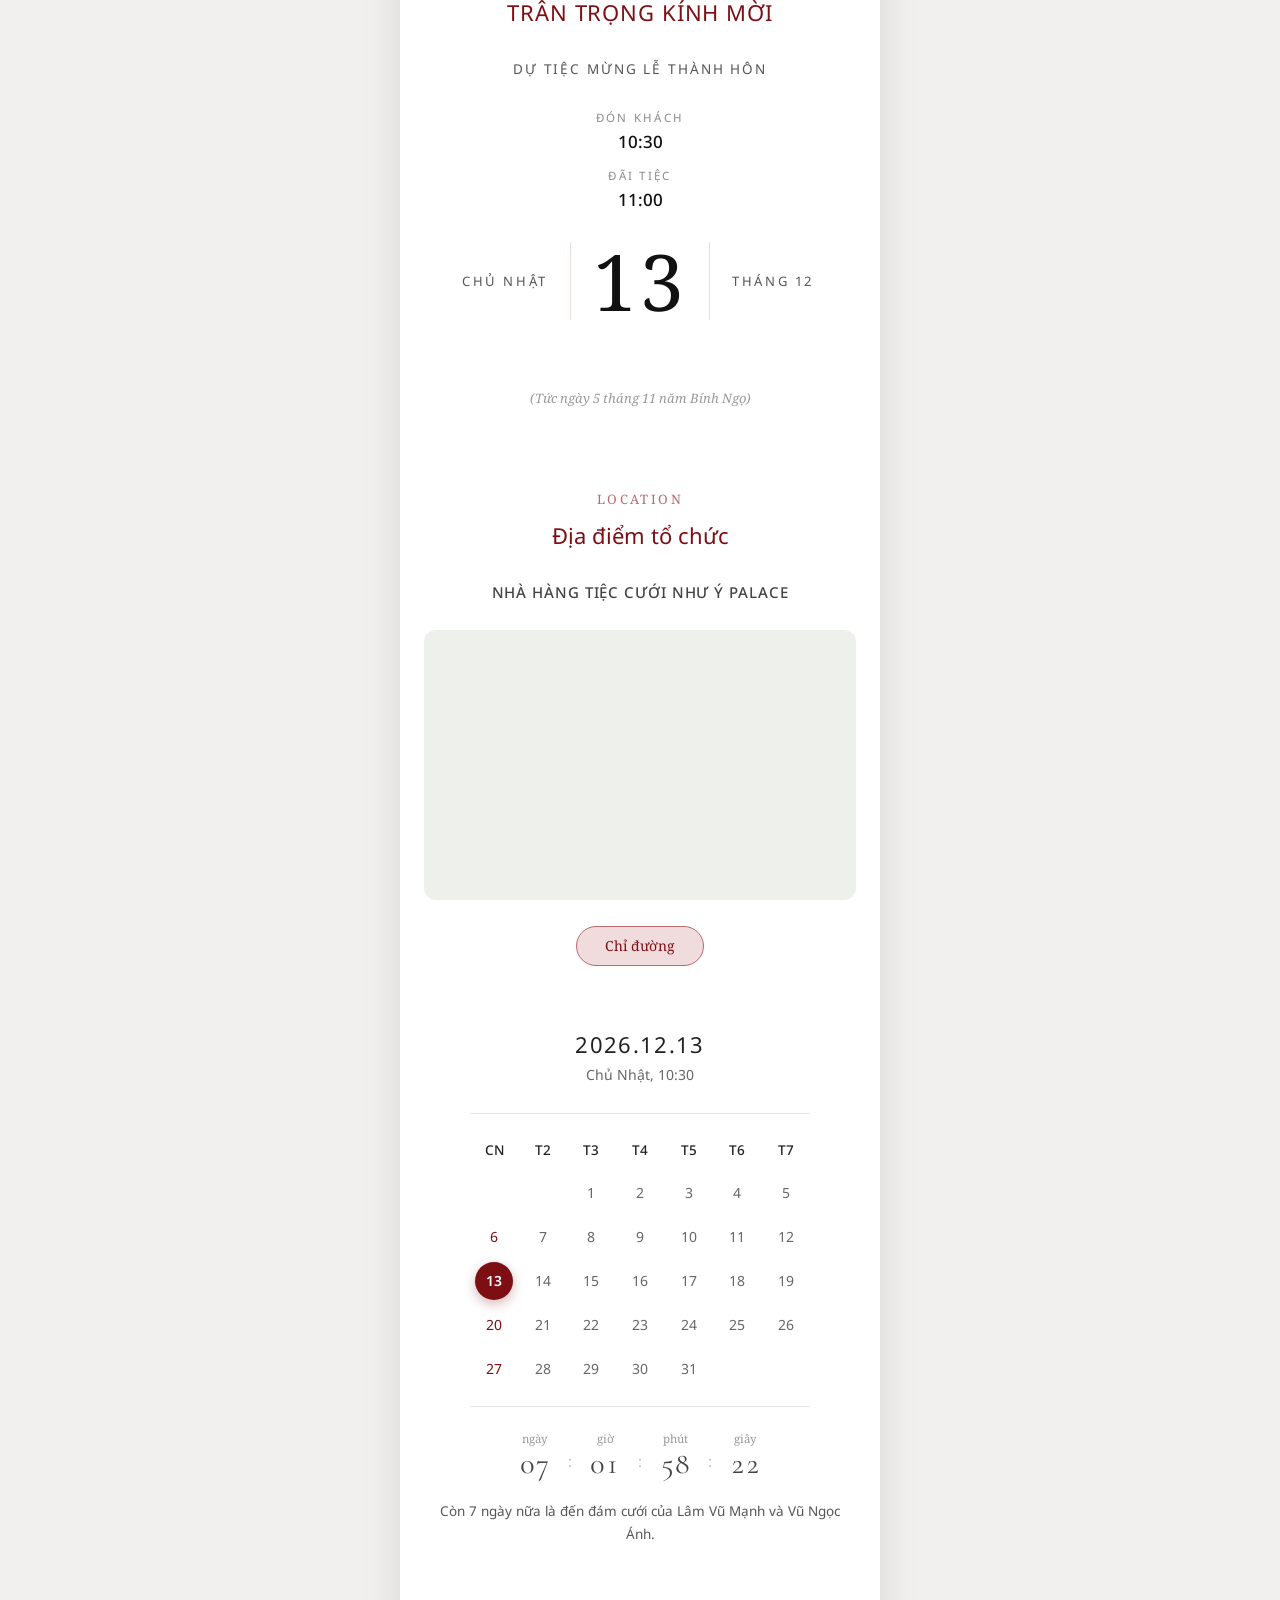
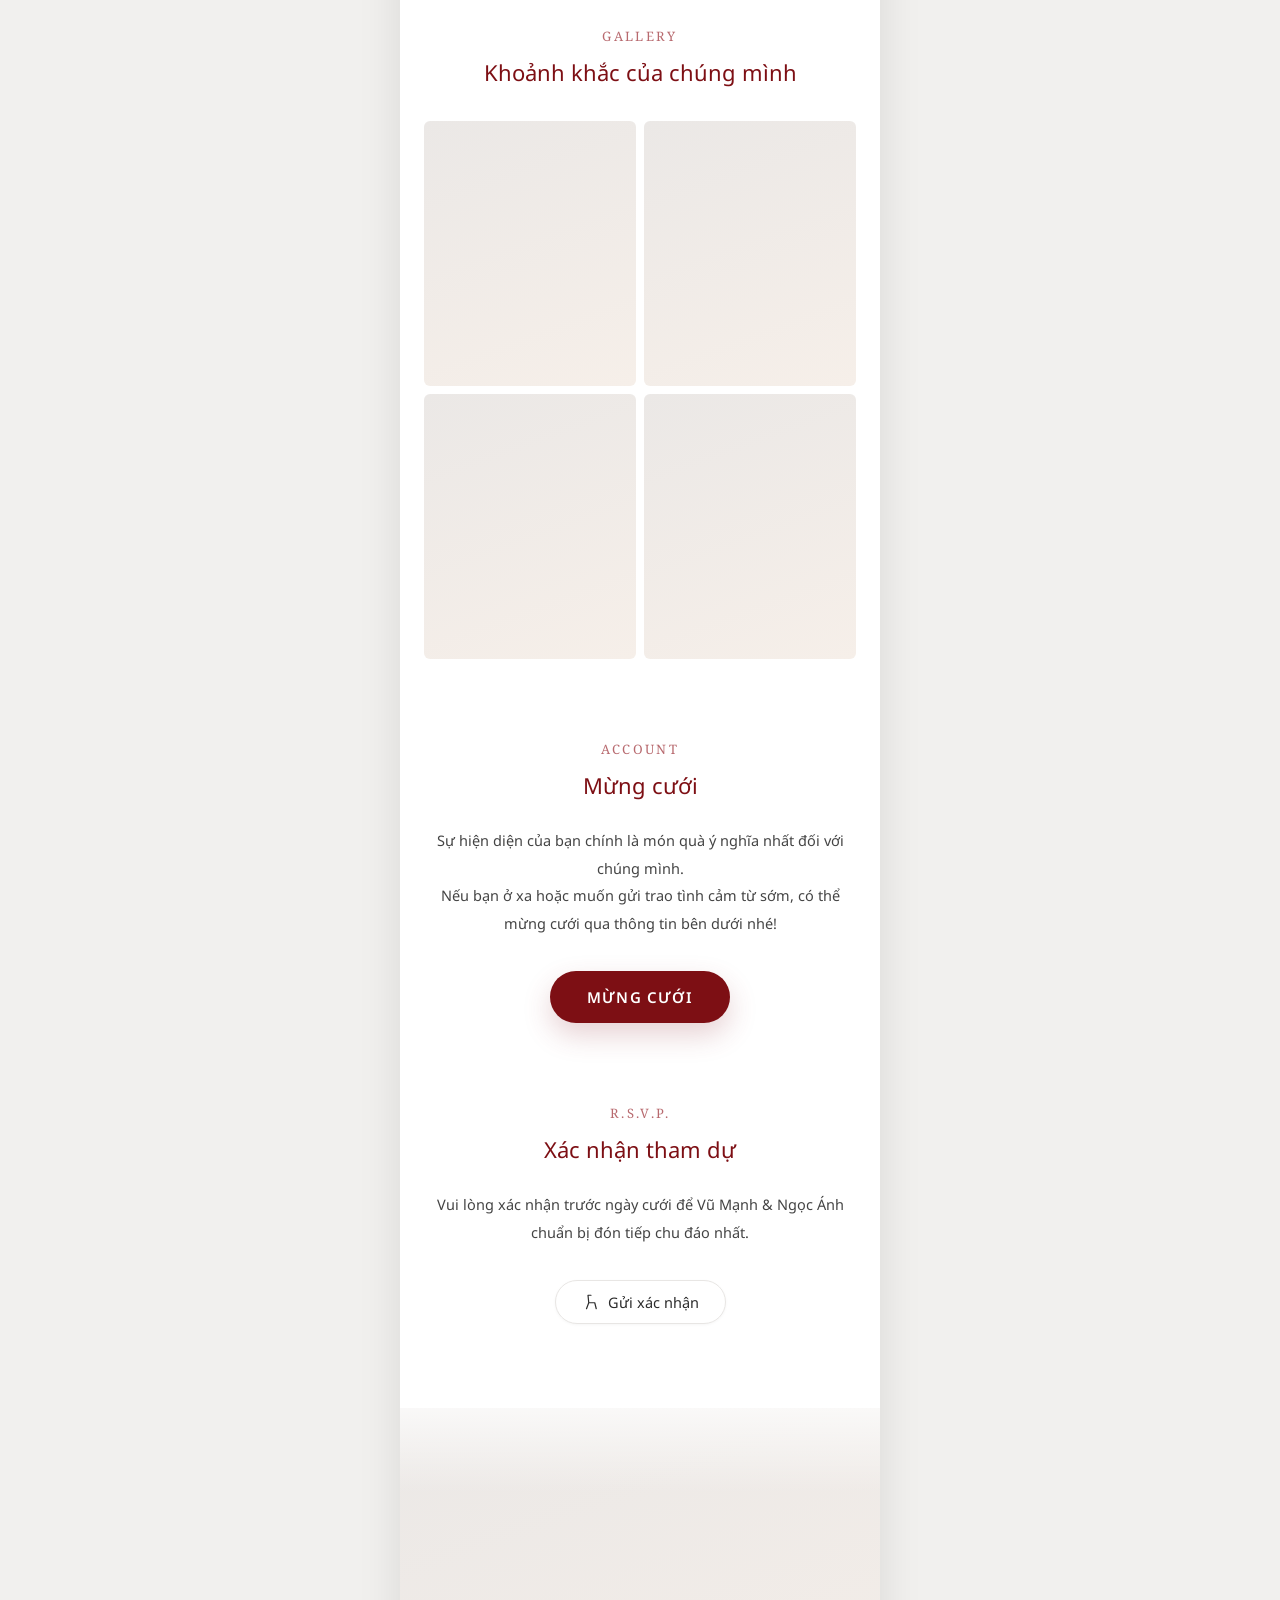
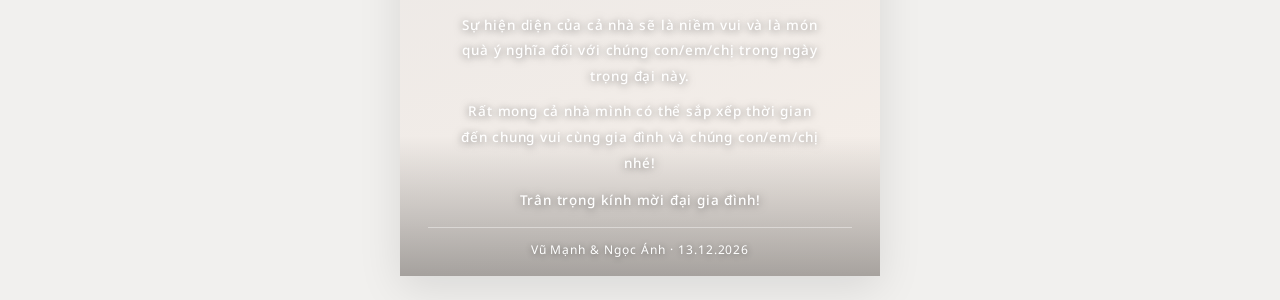
==== commit 32ac392b: "." ====
--- a/index.html
+++ b/index.html
@@ -74,13 +74,13 @@
     <div class="families" data-reveal style="--d:120ms">
       <div>
         <h3>Nhà Trai</h3>
-        <b>Ông Lâm Văn Đượm</b>
-        <b>Bà Huỳnh Thị Phượng</b>
+        <b>Ông: Lâm Văn Đượm</b>
+        <b>Bà: Huỳnh Thị Phượng</b>
       </div>
       <div>
         <h3>Nhà Gái</h3>
-        <b>Ông Vũ Bảo Duật</b>
-        <b>Bà Phạm Thị Tin</b>
+        <b>Ông: Vũ Bảo Duật</b>
+        <b>Bà: Phạm Thị Tin</b>
       </div>
     </div>
 
@@ -91,7 +91,7 @@
       <p class="role" data-reveal style="--d:60ms">ÚT NAM</p>
       <p class="amp" data-reveal style="--d:100ms">&amp;</p>
       <p class="cn" data-reveal style="--d:140ms">Vũ Ngọc Ánh</p>
-      <p class="role" data-reveal style="--d:200ms">TRƯỞNG NỮ</p>
+      <p class="role" data-reveal style="--d:200ms">TRƯỞNG CÔNG CHÚA</p>
     </div>
   </section>
 
@@ -181,7 +181,7 @@
   <section class="sec account">
     <p class="eyebrow" data-reveal>ACCOUNT</p>
     <h2 class="title" data-reveal style="--d:80ms">Mừng cưới</h2>
-    <p class="lead" data-reveal style="--d:120ms">Sự hiện diện của bạn là món quà ý nghĩa nhất.<br>Nếu muốn gửi lời chúc mừng, xin vui lòng chuyển khoản:</p>
+    <p class="lead" data-reveal style="--d:120ms">Sự hiện diện của bạn chính là món quà ý nghĩa nhất đối với chúng mình.<br> Nếu bạn ở xa hoặc muốn gửi trao tình cảm từ sớm, có thể mừng cưới qua thông tin bên dưới nhé!</p>
     <div class="acc-list" id="accList" data-reveal style="--d:160ms"></div>
   </section>
 
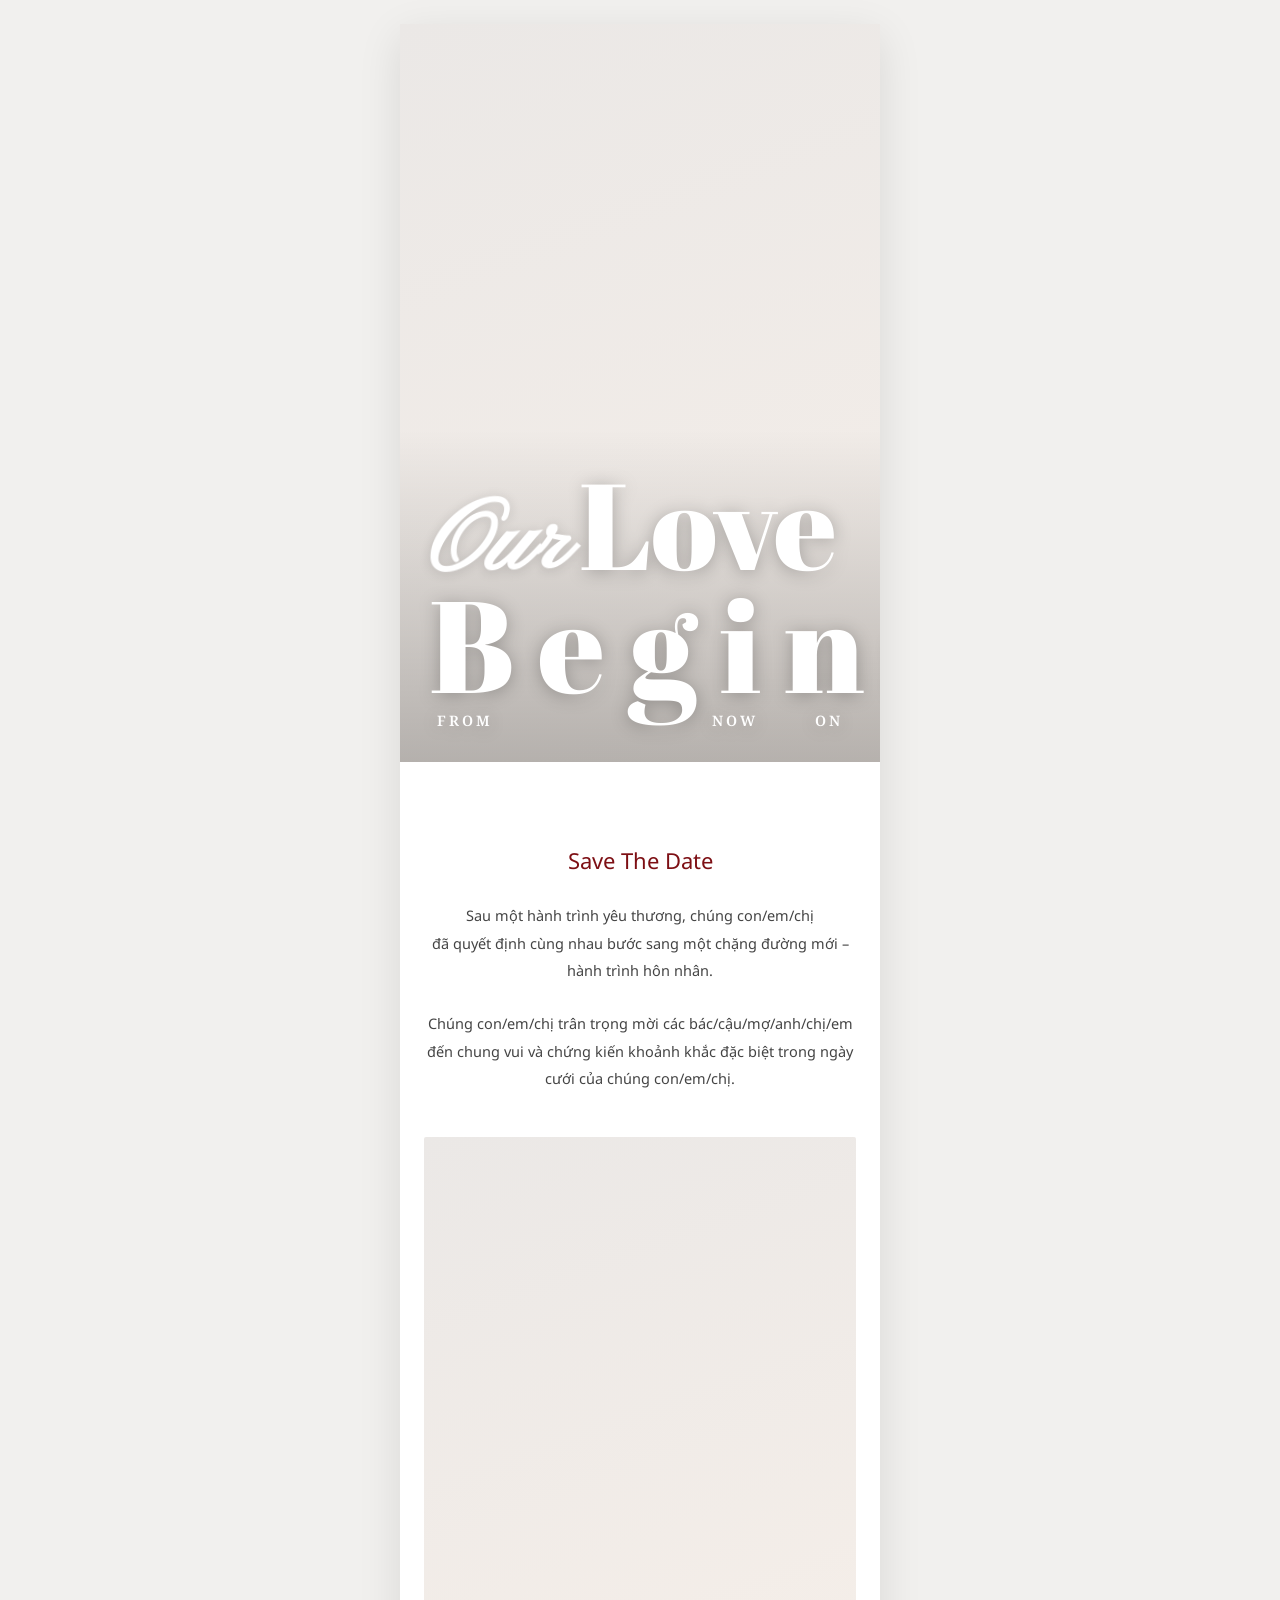
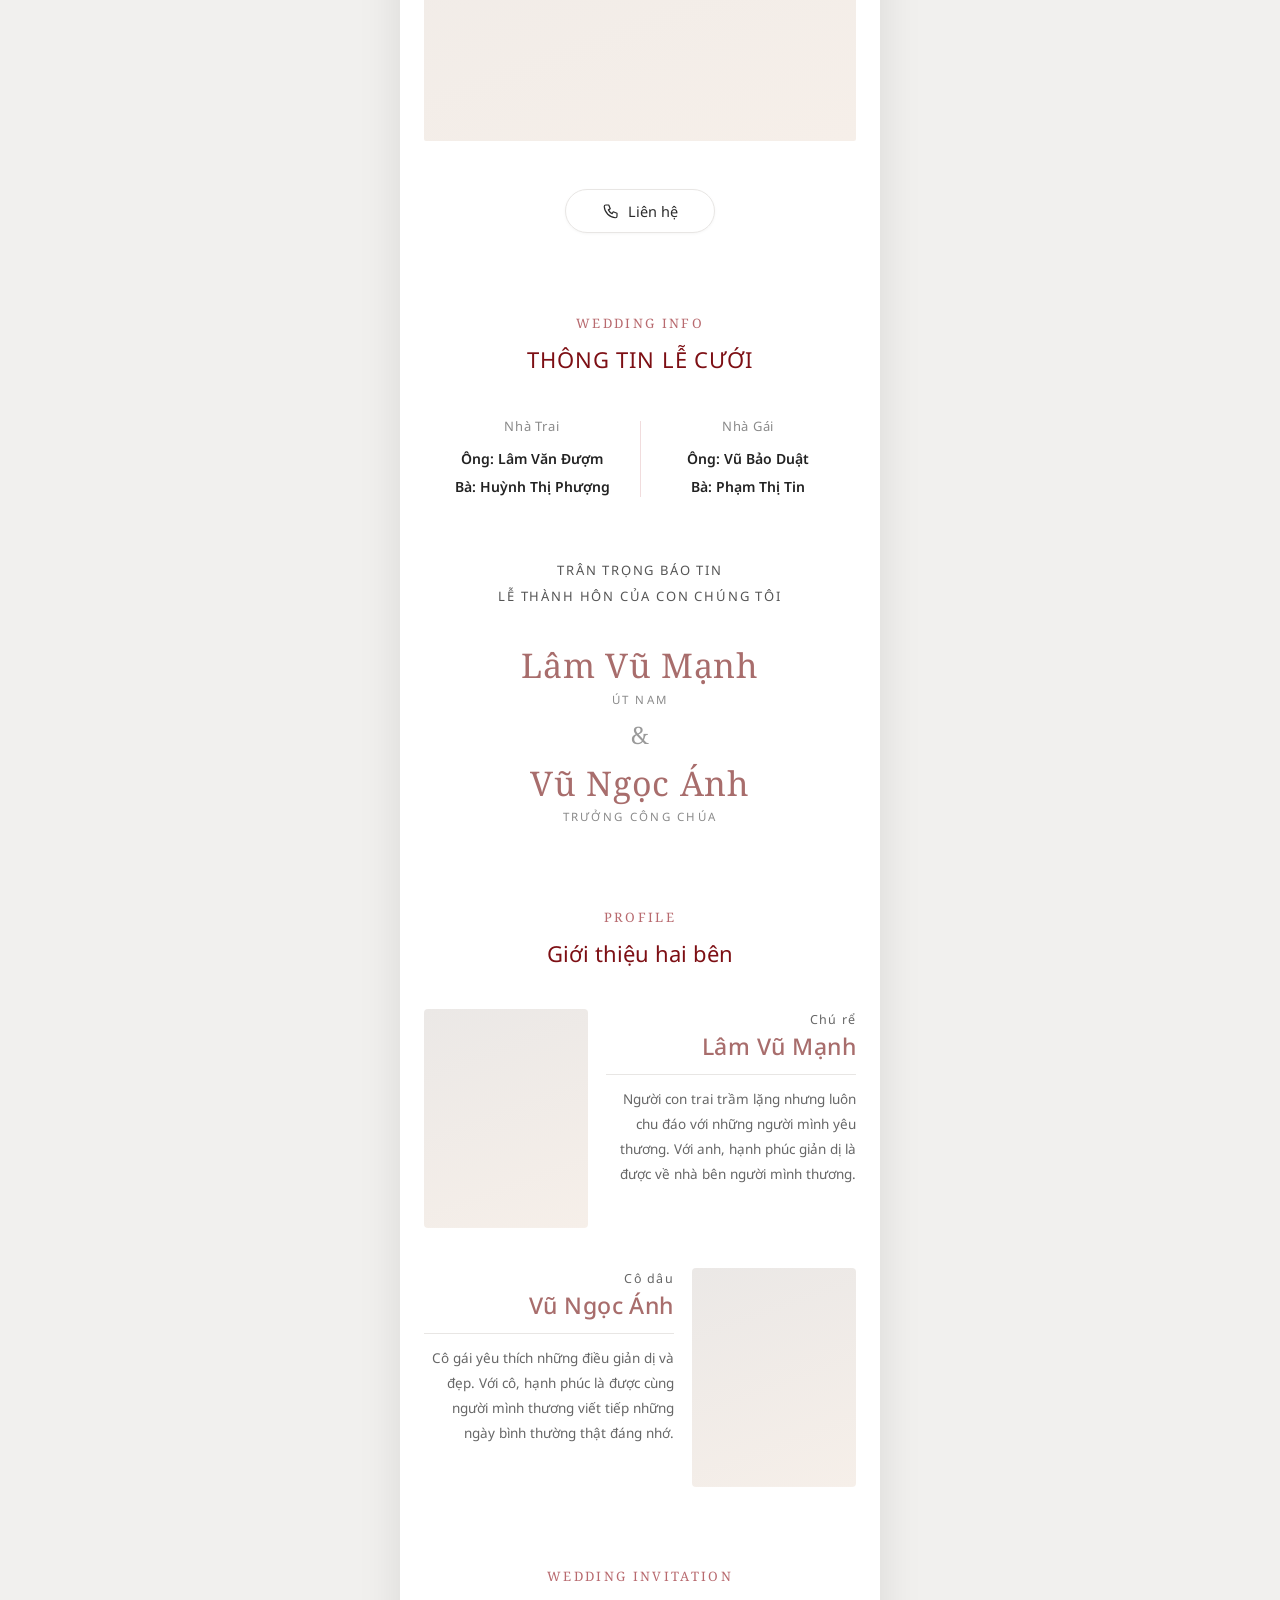
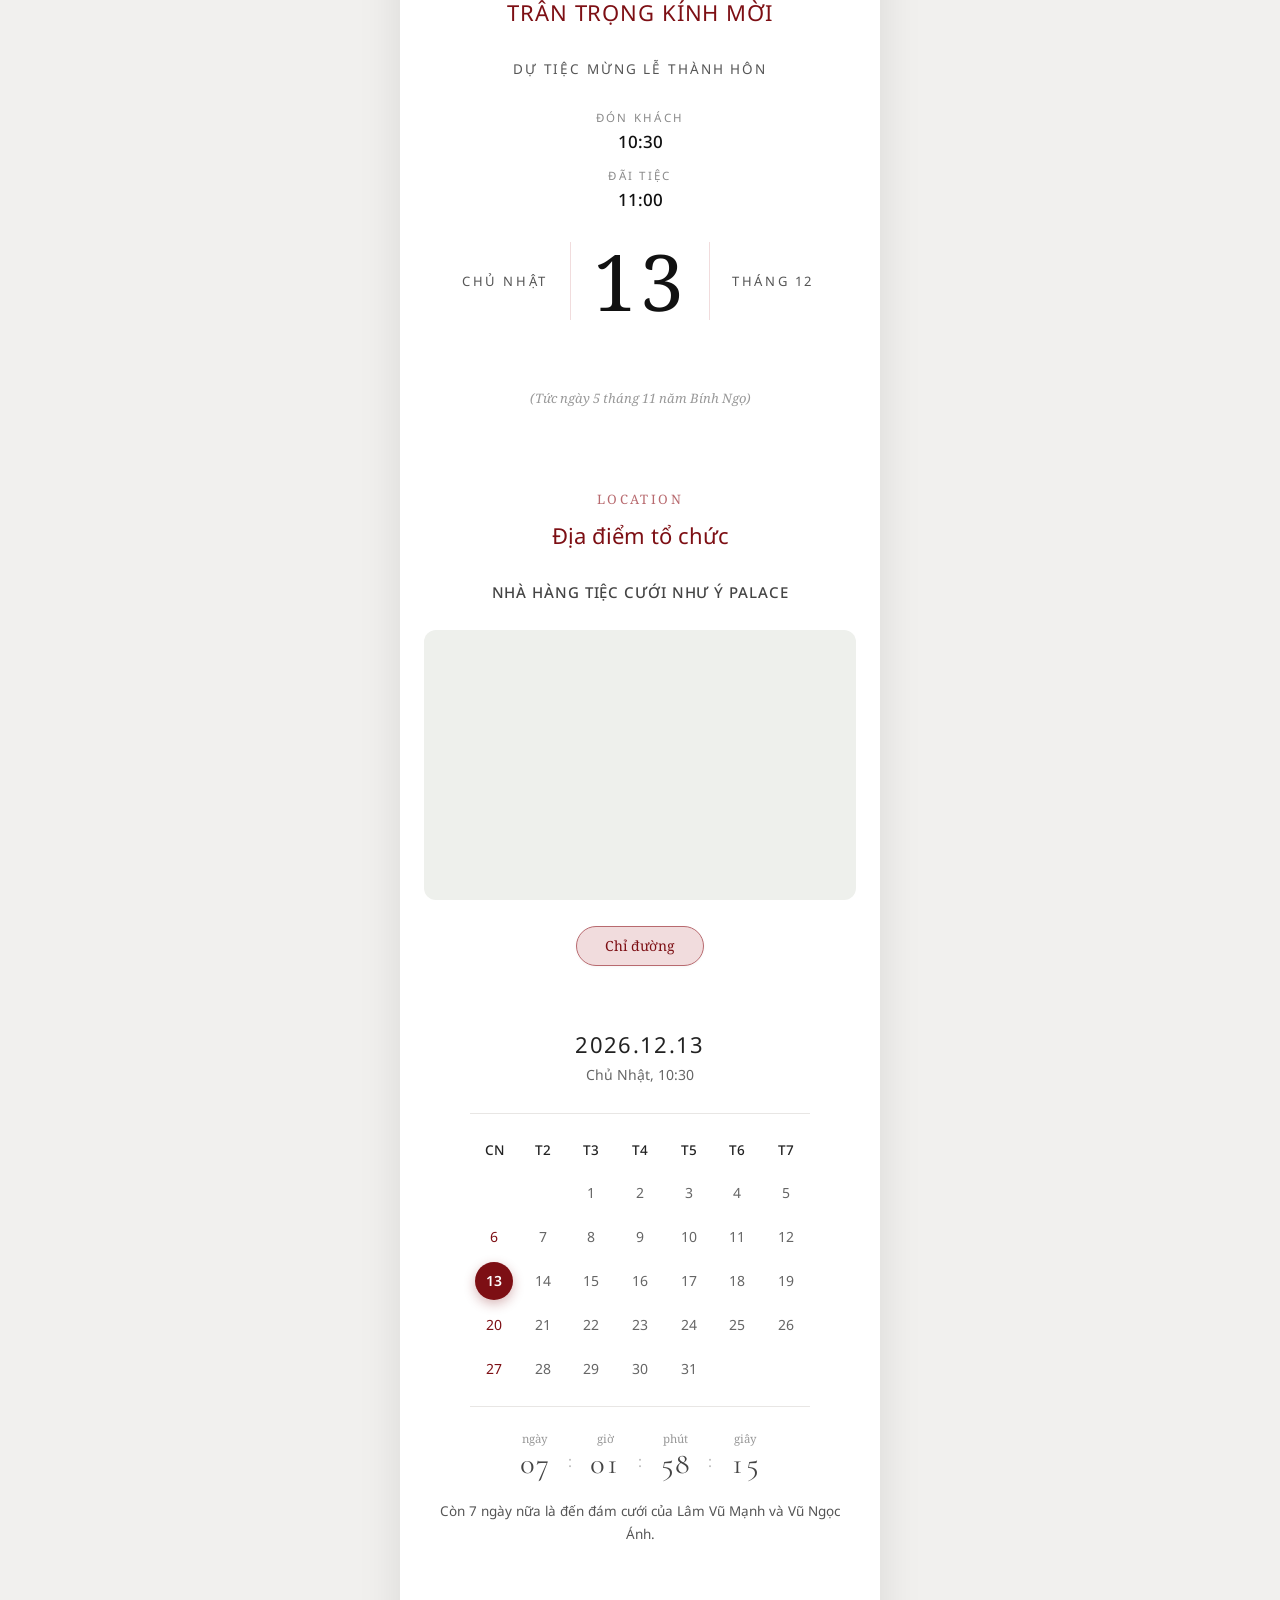
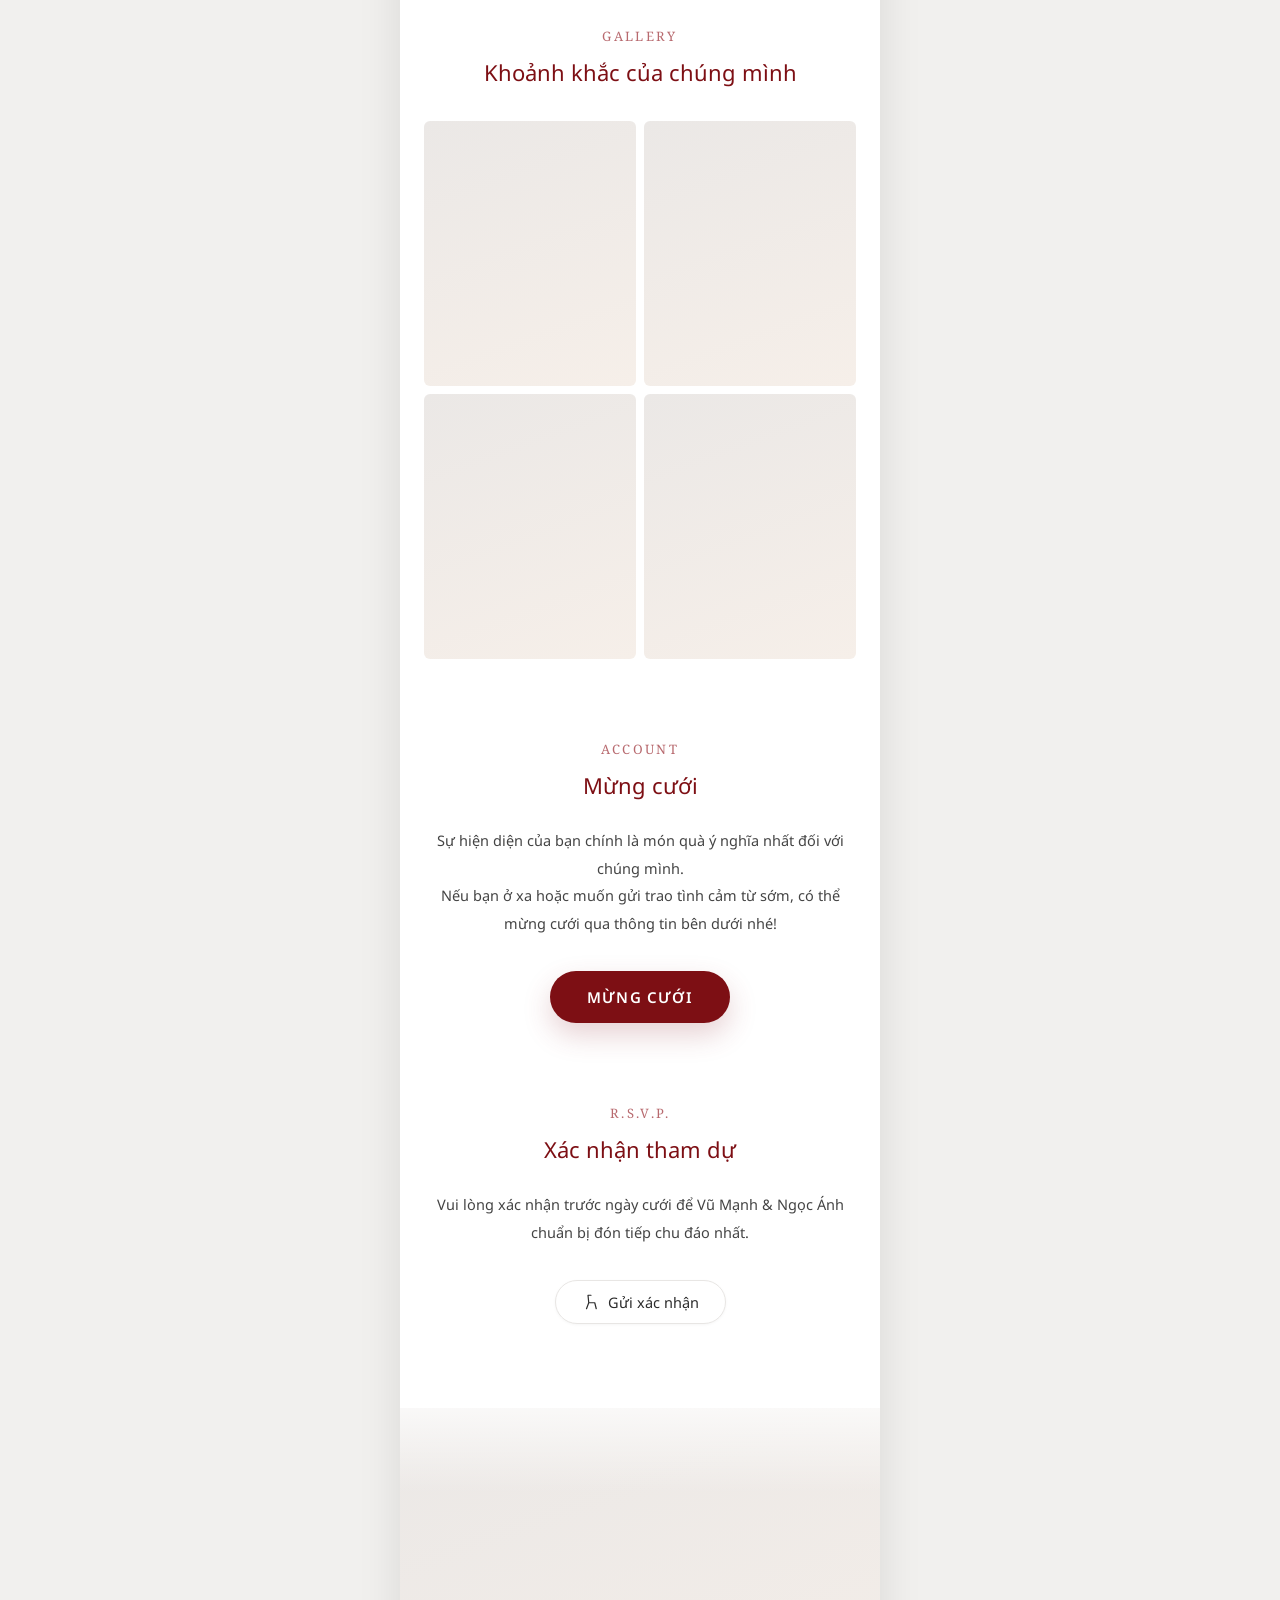
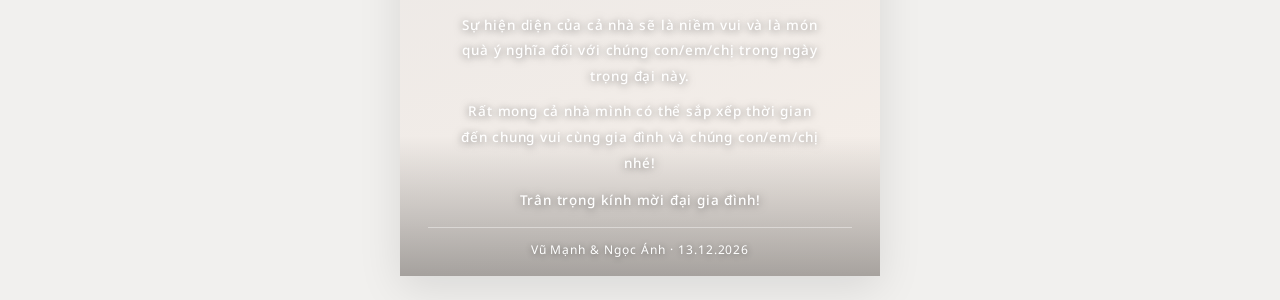
==== commit e1170523: "." ====
--- a/index.html
+++ b/index.html
@@ -280,7 +280,7 @@
         </div>
 
         <div class="field">
-          <label for="fNote">Ghi chú khác</label>
+          <label for="fNote">Gửi lời chúc đến cô dâu chú rể</label>
           <textarea id="fNote" name="note" rows="3" placeholder="Nhập nội dung" maxlength="300"></textarea>
         </div>
 
--- a/css/style.css
+++ b/css/style.css
@@ -174,7 +174,18 @@
 .live.on{opacity:1;transform:none}
 .live-cap{font-size:13px;color:#777;margin-bottom:10px}
 .live-cap b{color:var(--crimson);font-weight:600}
-.live-view{--n:3;height:calc(var(--row)*var(--n));overflow:hidden;border:0;border-radius:14px;background:transparent;-webkit-mask-image:linear-gradient(transparent,#000 10%,#000 90%,transparent);mask-image:linear-gradient(transparent,#000 10%,#000 90%,transparent)}
+.live-view {
+    --n: 3;
+    height: calc(var(--row) * var(--n) + 36px);
+    overflow: hidden;
+    border: 0;
+    border-radius: 14px;
+    background: transparent;
+
+    /* Loại bỏ hoàn toàn hiệu ứng làm mờ */
+    -webkit-mask-image: none;
+    mask-image: none;
+}
 .live-track{will-change:transform;transition:transform .9s cubic-bezier(.65,0,.35,1)}
 .live-page{display:flex;flex-direction:column;gap:10px;padding:8px 0;height:auto}
 .live.still .live-page{height:auto}
